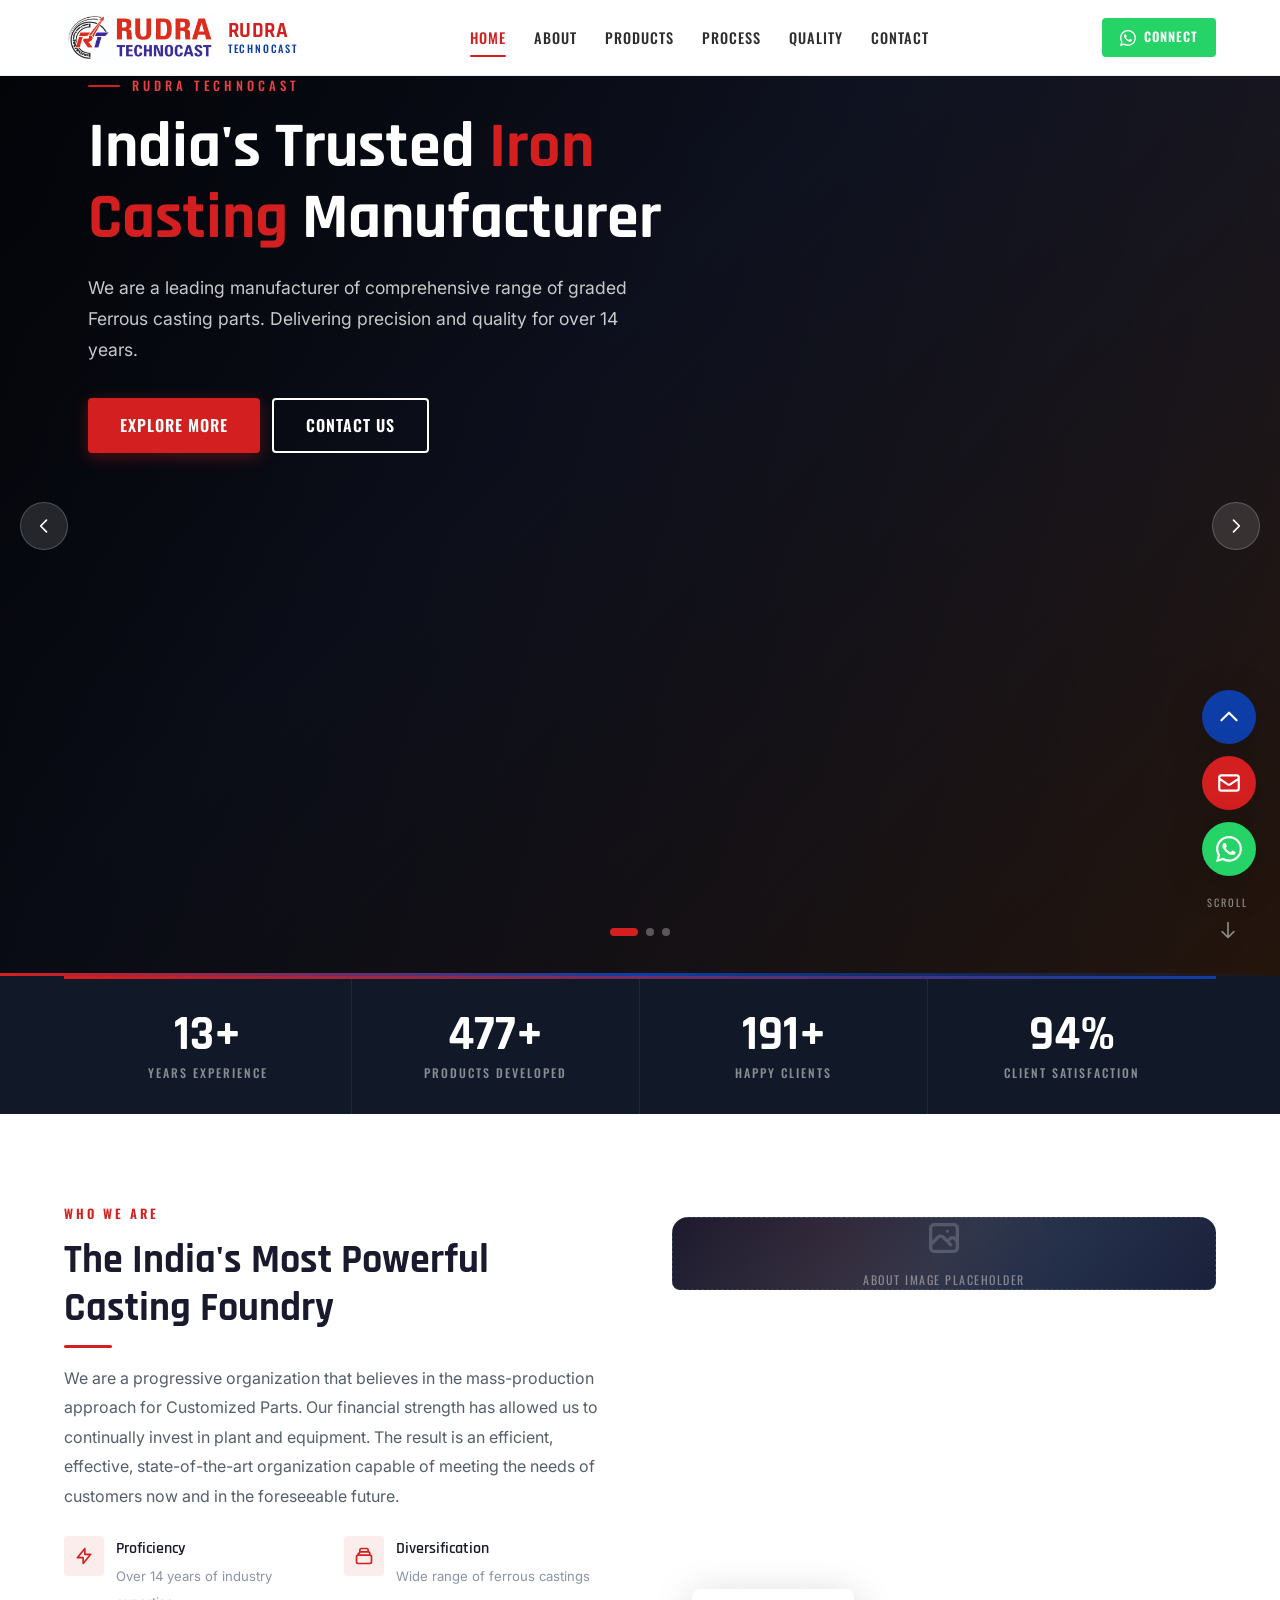
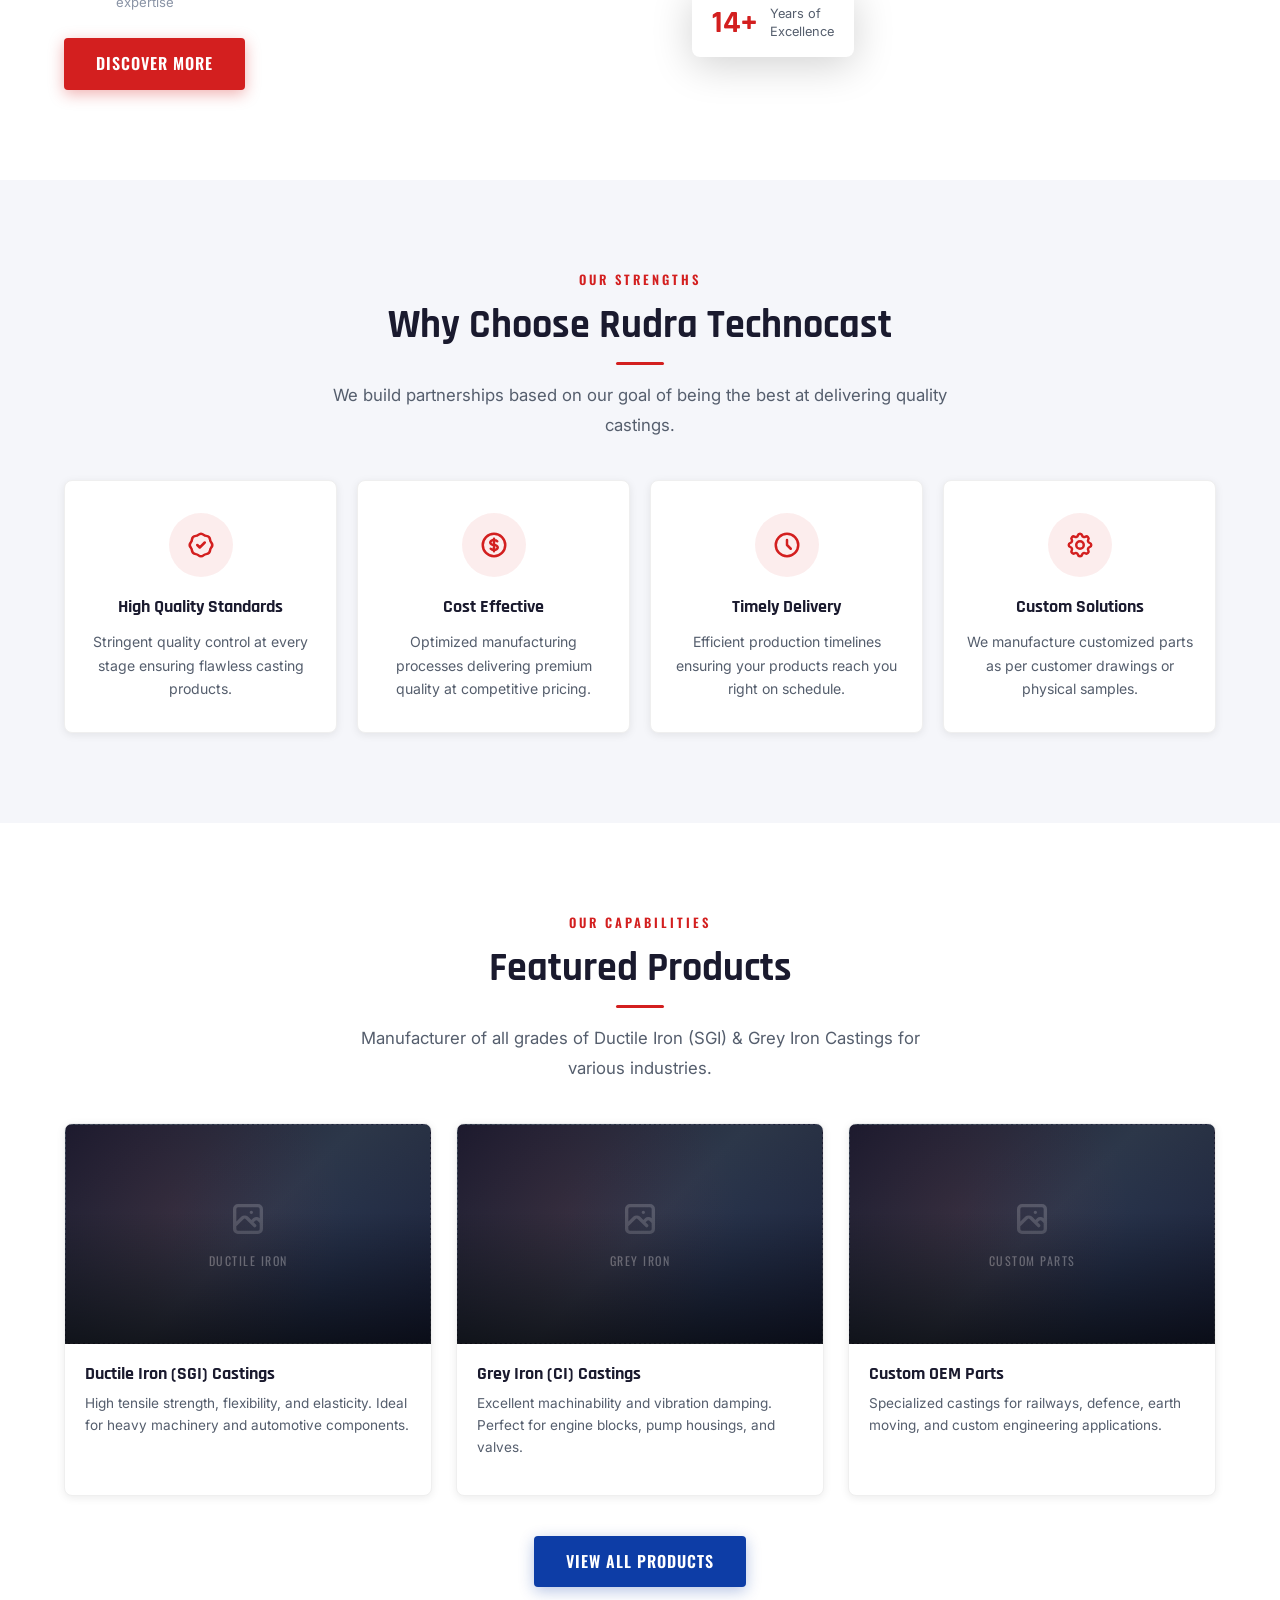
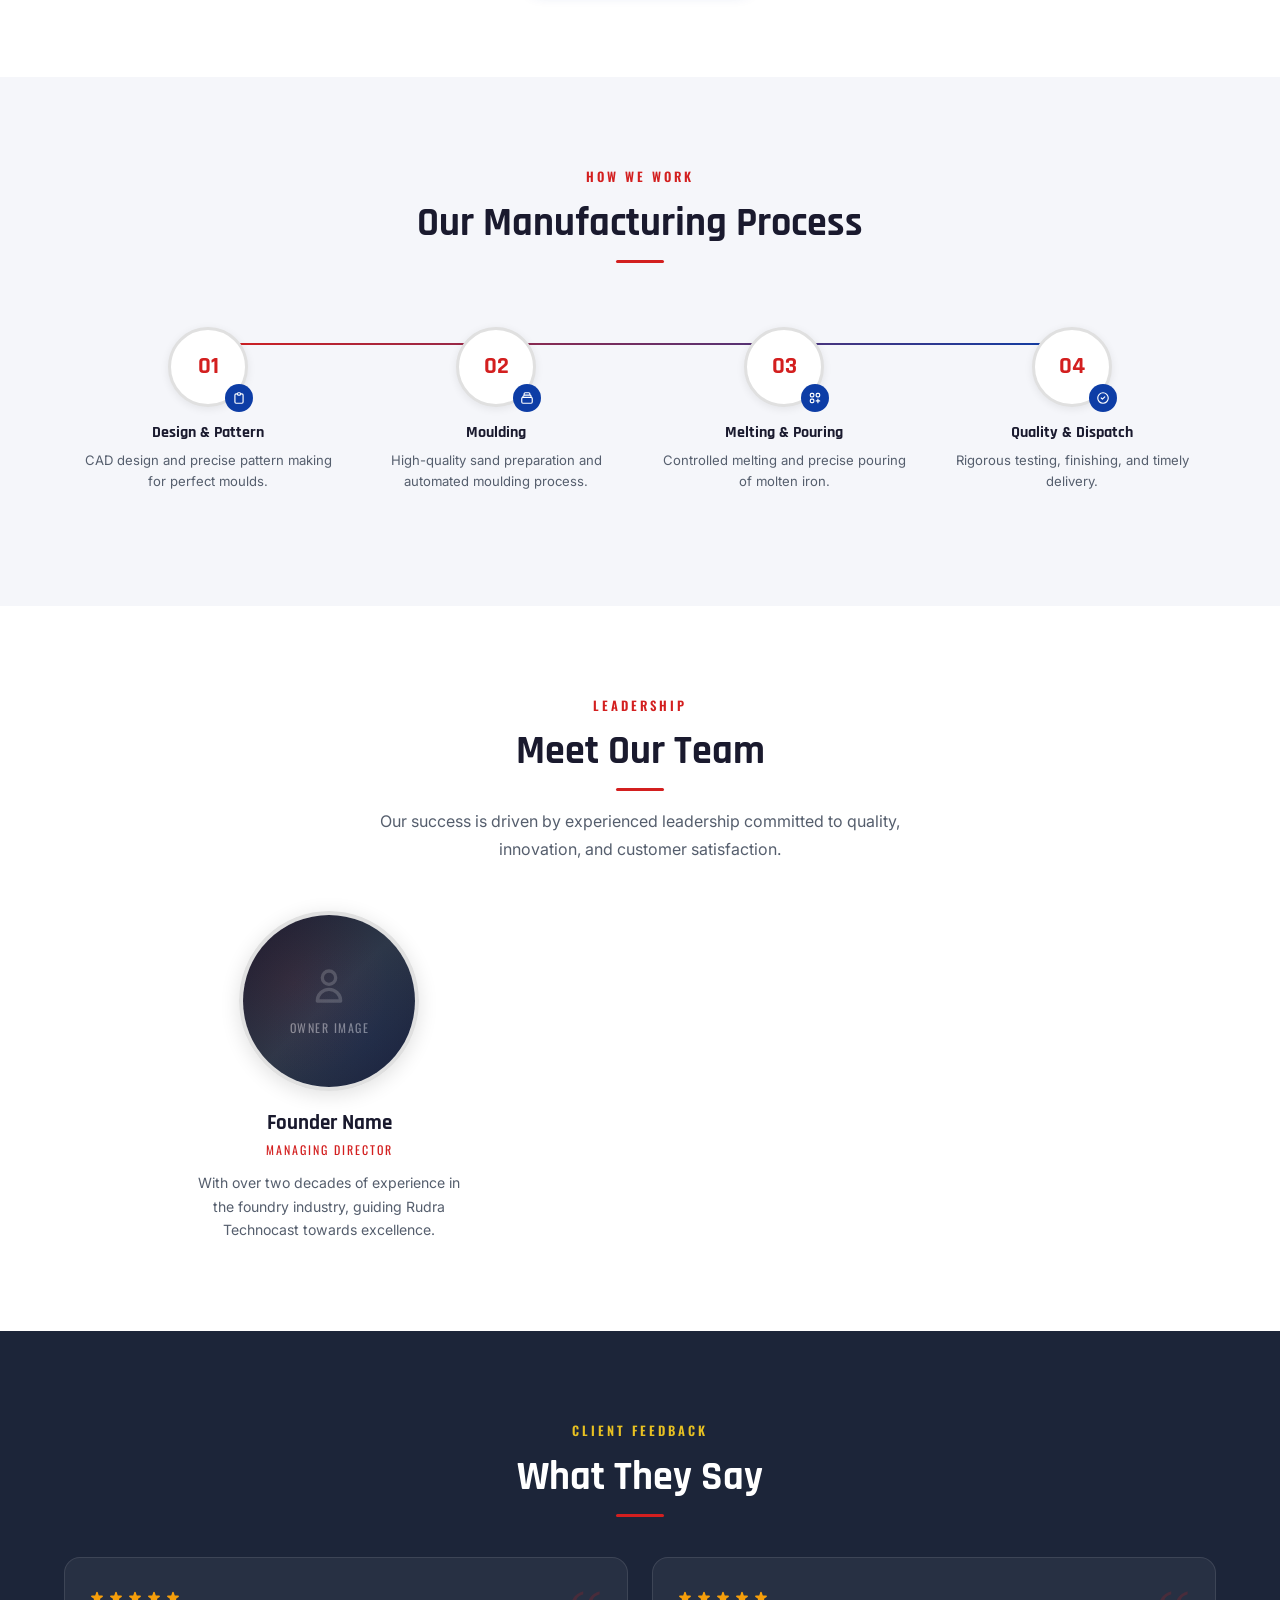
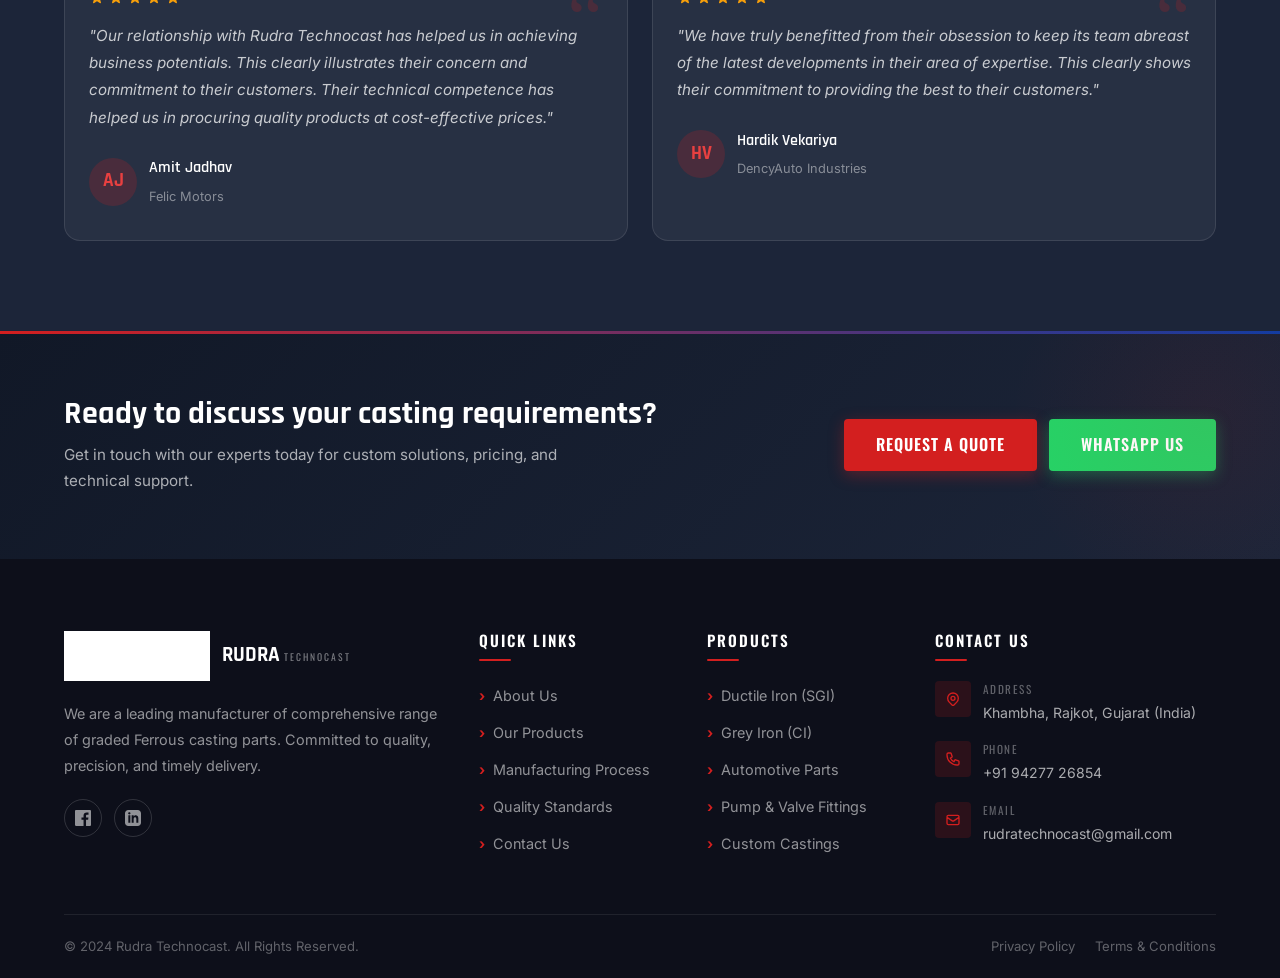
==== index.html @ 31738f76 "feat: initialize full website structure with new page layouts and stylesheet architecture" ====
<!DOCTYPE html>
<html lang="en">
<head>
  <meta charset="UTF-8">
  <meta name="viewport" content="width=device-width, initial-scale=1.0">
  <title>Rudra Technocast | Iron Casting Manufacturer</title>
  <meta name="description" content="India's Trusted Iron Casting Manufacturer. Specializing in Ductile Iron & Grey Iron castings for automotive, pumps, valves, and industrial applications.">
  <link rel="stylesheet" href="css/style.css">
  <link rel="stylesheet" href="css/header.css">
  <link rel="stylesheet" href="css/footer.css">
  <link rel="stylesheet" href="css/pages/home.css">
</head>
<body>

  <!-- Sidebar Overlay -->
  <div id="sidebar-overlay" class="sidebar-overlay"></div>

  <!-- Mobile Sidebar -->
  <aside id="mobile-sidebar" class="mobile-sidebar">
    <div class="sidebar-header">
      <a href="index.html" class="sidebar-logo">
        <img src="RT LOGO.jpg.jpeg" alt="Rudra Technocast Logo">
      </a>
      <button id="sidebar-close" class="sidebar-close" aria-label="Close menu">
        <svg xmlns="http://www.w3.org/2000/svg" fill="none" viewBox="0 0 24 24" stroke="currentColor" stroke-width="2">
          <path stroke-linecap="round" stroke-linejoin="round" d="M6 18L18 6M6 6l12 12" />
        </svg>
      </button>
    </div>
    <nav class="sidebar-nav">
      <a href="index.html" class="active">Home</a>
      <a href="about.html">About Us</a>
      <a href="products.html">Products</a>
      <a href="process.html">Process</a>
      <a href="quality.html">Quality</a>
      <a href="contact.html">Contact</a>
    </nav>
    <div class="sidebar-footer">
      <a href="https://wa.me/919427726854" class="btn btn-whatsapp" target="_blank" rel="noopener">
        <svg xmlns="http://www.w3.org/2000/svg" width="18" height="18" fill="currentColor" viewBox="0 0 16 16">
          <path d="M13.601 2.326A7.85 7.85 0 0 0 7.994 0C3.627 0 .068 3.558.064 7.926c0 1.399.366 2.76 1.057 3.965L0 16l4.204-1.102a7.9 7.9 0 0 0 3.79.965h.004c4.368 0 7.926-3.558 7.93-7.93A7.9 7.9 0 0 0 13.6 2.326zM7.994 14.521a6.6 6.6 0 0 1-3.356-.92l-.24-.144-2.494.654.666-2.433-.156-.251a6.56 6.56 0 0 1-1.007-3.505c0-3.626 2.957-6.584 6.591-6.584a6.56 6.56 0 0 1 4.66 1.931 6.56 6.56 0 0 1 1.928 4.66c-.004 3.639-2.961 6.592-6.592 6.592m3.615-4.934c-.197-.099-1.17-.578-1.353-.646-.182-.065-.315-.099-.445.099-.133.197-.513.646-.627.775-.114.133-.232.148-.43.05-.197-.1-.836-.308-1.592-.985-.59-.525-.985-1.175-1.103-1.372-.114-.198-.011-.304.088-.403.087-.088.197-.232.296-.346.1-.114.133-.198.198-.33.065-.134.034-.248-.015-.347-.05-.099-.445-1.076-.612-1.47-.16-.389-.323-.335-.445-.34-.114-.007-.247-.007-.38-.007a.73.73 0 0 0-.529.247c-.182.198-.691.677-.691 1.654s.71 1.916.81 2.049c.098.133 1.394 2.132 3.383 2.992.47.205.84.326 1.129.418.475.152.904.129 1.246.08.38-.058 1.171-.48 1.338-.943.164-.464.164-.86.114-.943-.049-.084-.182-.133-.38-.232z"/>
        </svg>
        WhatsApp Now
      </a>
    </div>
  </aside>

  <!-- Site Header -->
  <header id="site-header">
    <div class="container header-inner">
      <a href="index.html" class="site-logo">
        <img src="RT LOGO.jpg.jpeg" alt="Rudra Technocast">
        <div class="logo-text">
          <span class="name">RUDRA</span>
          <span class="tagline">TECHNOCAST</span>
        </div>
      </a>

      <nav class="desktop-nav">
        <a href="index.html" class="active">Home</a>
        <a href="about.html">About</a>
        <a href="products.html">Products</a>
        <a href="process.html">Process</a>
        <a href="quality.html">Quality</a>
        <a href="contact.html">Contact</a>
      </nav>

      <div class="header-cta">
        <a href="https://wa.me/919427726854" class="header-wa-btn" target="_blank" rel="noopener">
          <svg xmlns="http://www.w3.org/2000/svg" fill="currentColor" viewBox="0 0 16 16">
            <path d="M13.601 2.326A7.85 7.85 0 0 0 7.994 0C3.627 0 .068 3.558.064 7.926c0 1.399.366 2.76 1.057 3.965L0 16l4.204-1.102a7.9 7.9 0 0 0 3.79.965h.004c4.368 0 7.926-3.558 7.93-7.93A7.9 7.9 0 0 0 13.6 2.326zM7.994 14.521a6.6 6.6 0 0 1-3.356-.92l-.24-.144-2.494.654.666-2.433-.156-.251a6.56 6.56 0 0 1-1.007-3.505c0-3.626 2.957-6.584 6.591-6.584a6.56 6.56 0 0 1 4.66 1.931 6.56 6.56 0 0 1 1.928 4.66c-.004 3.639-2.961 6.592-6.592 6.592m3.615-4.934c-.197-.099-1.17-.578-1.353-.646-.182-.065-.315-.099-.445.099-.133.197-.513.646-.627.775-.114.133-.232.148-.43.05-.197-.1-.836-.308-1.592-.985-.59-.525-.985-1.175-1.103-1.372-.114-.198-.011-.304.088-.403.087-.088.197-.232.296-.346.1-.114.133-.198.198-.33.065-.134.034-.248-.015-.347-.05-.099-.445-1.076-.612-1.47-.16-.389-.323-.335-.445-.34-.114-.007-.247-.007-.38-.007a.73.73 0 0 0-.529.247c-.182.198-.691.677-.691 1.654s.71 1.916.81 2.049c.098.133 1.394 2.132 3.383 2.992.47.205.84.326 1.129.418.475.152.904.129 1.246.08.38-.058 1.171-.48 1.338-.943.164-.464.164-.86.114-.943-.049-.084-.182-.133-.38-.232z"/>
          </svg>
          Connect
        </a>
        <button id="hamburger-btn" class="hamburger" aria-label="Toggle menu" aria-expanded="false">
          <span></span>
          <span></span>
          <span></span>
        </button>
      </div>
    </div>
  </header>

  <!-- Hero Section -->
  <section class="hero">
    <div class="hero-slides">
      
      <!-- Slide 1 -->
      <div class="hero-slide">
        <div class="hero-slide-bg slide-1"></div>
        <div class="hero-slide-overlay"></div>
        <div class="container" style="height: 100%; position: relative;">
          <div class="hero-slide-content">
            <span class="hero-eyebrow">Rudra Technocast</span>
            <h1>India's Trusted <span>Iron Casting</span> Manufacturer</h1>
            <p>We are a leading manufacturer of comprehensive range of graded Ferrous casting parts. Delivering precision and quality for over 14 years.</p>
            <div class="hero-slide-btns">
              <a href="about.html" class="btn btn-primary">Explore More</a>
              <a href="contact.html" class="btn btn-outline">Contact Us</a>
            </div>
          </div>
        </div>
      </div>

      <!-- Slide 2 -->
      <div class="hero-slide">
        <div class="hero-slide-bg slide-2"></div>
        <div class="hero-slide-overlay"></div>
        <div class="container" style="height: 100%; position: relative;">
          <div class="hero-slide-content">
            <span class="hero-eyebrow">Ductile & Grey Iron</span>
            <h1>Premium <span>Industrial</span> Casting Parts</h1>
            <p>From Automobile & Transmission to Earth Moving, Valves, Pumps, Pipe Fittings, Railway and Defence components.</p>
            <div class="hero-slide-btns">
              <a href="products.html" class="btn btn-primary">View Products</a>
            </div>
          </div>
        </div>
      </div>

      <!-- Slide 3 -->
      <div class="hero-slide">
        <div class="hero-slide-bg slide-3"></div>
        <div class="hero-slide-overlay"></div>
        <div class="container" style="height: 100%; position: relative;">
          <div class="hero-slide-content">
            <span class="hero-eyebrow">State of the art</span>
            <h1>Uncompromised <span>Quality</span> & Precision</h1>
            <p>Equipped with advanced lab testing facilities to ensure every casting meets exact customer specifications and international standards.</p>
            <div class="hero-slide-btns">
              <a href="quality.html" class="btn btn-primary">Our Quality Standards</a>
            </div>
          </div>
        </div>
      </div>

    </div>

    <!-- Controls -->
    <div class="hero-controls">
      <div class="hero-dots">
        <button class="hero-dot" aria-label="Slide 1"></button>
        <button class="hero-dot" aria-label="Slide 2"></button>
        <button class="hero-dot" aria-label="Slide 3"></button>
      </div>
    </div>
    
    <button id="hero-prev" class="hero-arrow hero-prev" aria-label="Previous slide">
      <svg xmlns="http://www.w3.org/2000/svg" fill="none" viewBox="0 0 24 24" stroke="currentColor" stroke-width="2"><path stroke-linecap="round" stroke-linejoin="round" d="M15 19l-7-7 7-7"/></svg>
    </button>
    <button id="hero-next" class="hero-arrow hero-next" aria-label="Next slide">
      <svg xmlns="http://www.w3.org/2000/svg" fill="none" viewBox="0 0 24 24" stroke="currentColor" stroke-width="2"><path stroke-linecap="round" stroke-linejoin="round" d="M9 5l7 7-7 7"/></svg>
    </button>

    <div class="hero-scroll-hint">
      <span>Scroll</span>
      <svg xmlns="http://www.w3.org/2000/svg" fill="none" viewBox="0 0 24 24" stroke="currentColor" stroke-width="2"><path stroke-linecap="round" stroke-linejoin="round" d="M19 14l-7 7m0 0l-7-7m7 7V3"/></svg>
    </div>
  </section>

  <!-- Stats Bar -->
  <section class="stats-bar">
    <div class="container">
      <div class="stats-bar-inner">
        <div class="stat-item">
          <span class="stat-number" data-counter="14" data-suffix="+">0</span>
          <span class="stat-label">Years Experience</span>
        </div>
        <div class="stat-item">
          <span class="stat-number" data-counter="500" data-suffix="+">0</span>
          <span class="stat-label">Products Developed</span>
        </div>
        <div class="stat-item">
          <span class="stat-number" data-counter="200" data-suffix="+">0</span>
          <span class="stat-label">Happy Clients</span>
        </div>
        <div class="stat-item">
          <span class="stat-number" data-counter="98" data-suffix="%">0</span>
          <span class="stat-label">Client Satisfaction</span>
        </div>
      </div>
    </div>
  </section>

  <!-- About Snippet -->
  <section class="section home-about">
    <div class="container">
      <div class="home-about-grid">
        <div class="about-text-side fade-in-left">
          <span class="section-label">Who We Are</span>
          <h2 class="section-title">The India's Most Powerful Casting Foundry</h2>
          <p>We are a progressive organization that believes in the mass-production approach for Customized Parts. Our financial strength has allowed us to continually invest in plant and equipment. The result is an efficient, effective, state-of-the-art organization capable of meeting the needs of customers now and in the foreseeable future.</p>
          
          <div class="about-highlights">
            <div class="about-highlight-item">
              <div class="highlight-icon">
                <svg xmlns="http://www.w3.org/2000/svg" fill="none" viewBox="0 0 24 24" stroke="currentColor" stroke-width="2"><path stroke-linecap="round" stroke-linejoin="round" d="M13 10V3L4 14h7v7l9-11h-7z"/></svg>
              </div>
              <div class="highlight-text">
                <strong>Proficiency</strong>
                <span>Over 14 years of industry expertise</span>
              </div>
            </div>
            <div class="about-highlight-item">
              <div class="highlight-icon">
                <svg xmlns="http://www.w3.org/2000/svg" fill="none" viewBox="0 0 24 24" stroke="currentColor" stroke-width="2"><path stroke-linecap="round" stroke-linejoin="round" d="M19 11H5m14 0a2 2 0 012 2v6a2 2 0 01-2 2H5a2 2 0 01-2-2v-6a2 2 0 012-2m14 0V9a2 2 0 00-2-2M5 11V9a2 2 0 002-2m0 0V5a2 2 0 012-2h6a2 2 0 012 2v2M7 7h10"/></svg>
              </div>
              <div class="highlight-text">
                <strong>Diversification</strong>
                <span>Wide range of ferrous castings</span>
              </div>
            </div>
          </div>
          
          <a href="about.html" class="btn btn-primary">Discover More</a>
        </div>
        
        <div class="about-image-side fade-in-right">
          <div class="about-img-wrap">
            <div class="img-placeholder">
              <svg xmlns="http://www.w3.org/2000/svg" fill="none" viewBox="0 0 24 24" stroke="currentColor" stroke-width="2"><path stroke-linecap="round" stroke-linejoin="round" d="M4 16l4.586-4.586a2 2 0 012.828 0L16 16m-2-2l1.586-1.586a2 2 0 012.828 0L20 14m-6-6h.01M6 20h12a2 2 0 002-2V6a2 2 0 00-2-2H6a2 2 0 00-2 2v12a2 2 0 002 2z"/></svg>
              About Image Placeholder
            </div>
          </div>
          <div class="about-img-badge">
            <span class="badge-number">14+</span>
            <span class="badge-text">Years of<br>Excellence</span>
          </div>
        </div>
      </div>
    </div>
  </section>

  <!-- Why Choose Us -->
  <section class="section why-us">
    <div class="container">
      <div class="text-center fade-in">
        <span class="section-label">Our Strengths</span>
        <h2 class="section-title center">Why Choose Rudra Technocast</h2>
        <p class="section-subtitle center">We build partnerships based on our goal of being the best at delivering quality castings.</p>
      </div>
      
      <div class="why-us-grid">
        <div class="why-card fade-in" style="transition-delay: 0.1s">
          <div class="why-icon">
            <svg xmlns="http://www.w3.org/2000/svg" fill="none" viewBox="0 0 24 24" stroke="currentColor" stroke-width="2"><path stroke-linecap="round" stroke-linejoin="round" d="M9 12l2 2 4-4M7.835 4.697a3.42 3.42 0 001.946-.806 3.42 3.42 0 014.438 0 3.42 3.42 0 001.946.806 3.42 3.42 0 013.138 3.138 3.42 3.42 0 00.806 1.946 3.42 3.42 0 010 4.438 3.42 3.42 0 00-.806 1.946 3.42 3.42 0 01-3.138 3.138 3.42 3.42 0 00-1.946.806 3.42 3.42 0 01-4.438 0 3.42 3.42 0 00-1.946-.806 3.42 3.42 0 01-3.138-3.138 3.42 3.42 0 00-.806-1.946 3.42 3.42 0 010-4.438 3.42 3.42 0 00.806-1.946 3.42 3.42 0 013.138-3.138z"/></svg>
          </div>
          <h4>High Quality Standards</h4>
          <p>Stringent quality control at every stage ensuring flawless casting products.</p>
        </div>
        
        <div class="why-card fade-in" style="transition-delay: 0.2s">
          <div class="why-icon">
            <svg xmlns="http://www.w3.org/2000/svg" fill="none" viewBox="0 0 24 24" stroke="currentColor" stroke-width="2"><path stroke-linecap="round" stroke-linejoin="round" d="M12 8c-1.657 0-3 .895-3 2s1.343 2 3 2 3 .895 3 2-1.343 2-3 2m0-8c1.11 0 2.08.402 2.599 1M12 8V7m0 1v8m0 0v1m0-1c-1.11 0-2.08-.402-2.599-1M21 12a9 9 0 11-18 0 9 9 0 0118 0z"/></svg>
          </div>
          <h4>Cost Effective</h4>
          <p>Optimized manufacturing processes delivering premium quality at competitive pricing.</p>
        </div>
        
        <div class="why-card fade-in" style="transition-delay: 0.3s">
          <div class="why-icon">
            <svg xmlns="http://www.w3.org/2000/svg" fill="none" viewBox="0 0 24 24" stroke="currentColor" stroke-width="2"><path stroke-linecap="round" stroke-linejoin="round" d="M12 8v4l3 3m6-3a9 9 0 11-18 0 9 9 0 0118 0z"/></svg>
          </div>
          <h4>Timely Delivery</h4>
          <p>Efficient production timelines ensuring your products reach you right on schedule.</p>
        </div>
        
        <div class="why-card fade-in" style="transition-delay: 0.4s">
          <div class="why-icon">
            <svg xmlns="http://www.w3.org/2000/svg" fill="none" viewBox="0 0 24 24" stroke="currentColor" stroke-width="2"><path stroke-linecap="round" stroke-linejoin="round" d="M10.325 4.317c.426-1.756 2.924-1.756 3.35 0a1.724 1.724 0 002.573 1.066c1.543-.94 3.31.826 2.37 2.37a1.724 1.724 0 001.065 2.572c1.756.426 1.756 2.924 0 3.35a1.724 1.724 0 00-1.066 2.573c.94 1.543-.826 3.31-2.37 2.37a1.724 1.724 0 00-2.572 1.065c-.426 1.756-2.924 1.756-3.35 0a1.724 1.724 0 00-2.573-1.066c-1.543.94-3.31-.826-2.37-2.37a1.724 1.724 0 00-1.065-2.572c-1.756-.426-1.756-2.924 0-3.35a1.724 1.724 0 001.066-2.573c-.94-1.543.826-3.31 2.37-2.37.996.608 2.296.07 2.572-1.065z"/><path stroke-linecap="round" stroke-linejoin="round" d="M15 12a3 3 0 11-6 0 3 3 0 016 0z"/></svg>
          </div>
          <h4>Custom Solutions</h4>
          <p>We manufacture customized parts as per customer drawings or physical samples.</p>
        </div>
      </div>
    </div>
  </section>

  <!-- Products Preview -->
  <section class="section products-preview">
    <div class="container">
      <div class="text-center fade-in">
        <span class="section-label">Our Capabilities</span>
        <h2 class="section-title center">Featured Products</h2>
        <p class="section-subtitle center">Manufacturer of all grades of Ductile Iron (SGI) & Grey Iron Castings for various industries.</p>
      </div>
      
      <div class="products-preview-grid">
        <div class="product-card fade-in" style="transition-delay: 0.1s">
          <div class="product-card-img">
            <div class="img-placeholder">
              <svg xmlns="http://www.w3.org/2000/svg" fill="none" viewBox="0 0 24 24" stroke="currentColor" stroke-width="2"><path stroke-linecap="round" stroke-linejoin="round" d="M4 16l4.586-4.586a2 2 0 012.828 0L16 16m-2-2l1.586-1.586a2 2 0 012.828 0L20 14m-6-6h.01M6 20h12a2 2 0 002-2V6a2 2 0 00-2-2H6a2 2 0 00-2 2v12a2 2 0 002 2z"/></svg>
              Ductile Iron
            </div>
            <div class="product-overlay"></div>
          </div>
          <div class="product-card-body">
            <h4>Ductile Iron (SGI) Castings</h4>
            <p>High tensile strength, flexibility, and elasticity. Ideal for heavy machinery and automotive components.</p>
          </div>
        </div>
        
        <div class="product-card fade-in" style="transition-delay: 0.2s">
          <div class="product-card-img">
            <div class="img-placeholder">
              <svg xmlns="http://www.w3.org/2000/svg" fill="none" viewBox="0 0 24 24" stroke="currentColor" stroke-width="2"><path stroke-linecap="round" stroke-linejoin="round" d="M4 16l4.586-4.586a2 2 0 012.828 0L16 16m-2-2l1.586-1.586a2 2 0 012.828 0L20 14m-6-6h.01M6 20h12a2 2 0 002-2V6a2 2 0 00-2-2H6a2 2 0 00-2 2v12a2 2 0 002 2z"/></svg>
              Grey Iron
            </div>
            <div class="product-overlay"></div>
          </div>
          <div class="product-card-body">
            <h4>Grey Iron (CI) Castings</h4>
            <p>Excellent machinability and vibration damping. Perfect for engine blocks, pump housings, and valves.</p>
          </div>
        </div>
        
        <div class="product-card fade-in" style="transition-delay: 0.3s">
          <div class="product-card-img">
            <div class="img-placeholder">
              <svg xmlns="http://www.w3.org/2000/svg" fill="none" viewBox="0 0 24 24" stroke="currentColor" stroke-width="2"><path stroke-linecap="round" stroke-linejoin="round" d="M4 16l4.586-4.586a2 2 0 012.828 0L16 16m-2-2l1.586-1.586a2 2 0 012.828 0L20 14m-6-6h.01M6 20h12a2 2 0 002-2V6a2 2 0 00-2-2H6a2 2 0 00-2 2v12a2 2 0 002 2z"/></svg>
              Custom Parts
            </div>
            <div class="product-overlay"></div>
          </div>
          <div class="product-card-body">
            <h4>Custom OEM Parts</h4>
            <p>Specialized castings for railways, defence, earth moving, and custom engineering applications.</p>
          </div>
        </div>
      </div>
      
      <div class="products-preview-cta fade-in">
        <a href="products.html" class="btn btn-secondary">View All Products</a>
      </div>
    </div>
  </section>

  <!-- Process Summary -->
  <section class="section process-summary">
    <div class="container">
      <div class="text-center fade-in">
        <span class="section-label">How We Work</span>
        <h2 class="section-title center">Our Manufacturing Process</h2>
      </div>
      
      <div class="process-steps">
        <div class="process-step fade-in" style="transition-delay: 0.1s">
          <div class="step-number-wrap">
            <span class="step-number">01</span>
            <div class="step-icon"><svg xmlns="http://www.w3.org/2000/svg" fill="none" viewBox="0 0 24 24" stroke="currentColor" stroke-width="2"><path stroke-linecap="round" stroke-linejoin="round" d="M9 5H7a2 2 0 00-2 2v12a2 2 0 002 2h10a2 2 0 002-2V7a2 2 0 00-2-2h-2M9 5a2 2 0 002 2h2a2 2 0 002-2M9 5a2 2 0 012-2h2a2 2 0 012 2"/></svg></div>
          </div>
          <h4>Design & Pattern</h4>
          <p>CAD design and precise pattern making for perfect moulds.</p>
        </div>
        
        <div class="process-step fade-in" style="transition-delay: 0.2s">
          <div class="step-number-wrap">
            <span class="step-number">02</span>
            <div class="step-icon"><svg xmlns="http://www.w3.org/2000/svg" fill="none" viewBox="0 0 24 24" stroke="currentColor" stroke-width="2"><path stroke-linecap="round" stroke-linejoin="round" d="M19 11H5m14 0a2 2 0 012 2v6a2 2 0 01-2 2H5a2 2 0 01-2-2v-6a2 2 0 012-2m14 0V9a2 2 0 00-2-2M5 11V9a2 2 0 002-2m0 0V5a2 2 0 012-2h6a2 2 0 012 2v2M7 7h10"/></svg></div>
          </div>
          <h4>Moulding</h4>
          <p>High-quality sand preparation and automated moulding process.</p>
        </div>
        
        <div class="process-step fade-in" style="transition-delay: 0.3s">
          <div class="step-number-wrap">
            <span class="step-number">03</span>
            <div class="step-icon"><svg xmlns="http://www.w3.org/2000/svg" fill="none" viewBox="0 0 24 24" stroke="currentColor" stroke-width="2"><path stroke-linecap="round" stroke-linejoin="round" d="M17 14v6m-3-3h6M6 10h2a2 2 0 002-2V6a2 2 0 00-2-2H6a2 2 0 00-2 2v2a2 2 0 002 2zm10 0h2a2 2 0 002-2V6a2 2 0 00-2-2h-2a2 2 0 00-2 2v2a2 2 0 002 2zM6 20h2a2 2 0 002-2v-2a2 2 0 00-2-2H6a2 2 0 00-2 2v2a2 2 0 002 2z"/></svg></div>
          </div>
          <h4>Melting & Pouring</h4>
          <p>Controlled melting and precise pouring of molten iron.</p>
        </div>
        
        <div class="process-step fade-in" style="transition-delay: 0.4s">
          <div class="step-number-wrap">
            <span class="step-number">04</span>
            <div class="step-icon"><svg xmlns="http://www.w3.org/2000/svg" fill="none" viewBox="0 0 24 24" stroke="currentColor" stroke-width="2"><path stroke-linecap="round" stroke-linejoin="round" d="M9 12l2 2 4-4m6 2a9 9 0 11-18 0 9 9 0 0118 0z"/></svg></div>
          </div>
          <h4>Quality & Dispatch</h4>
          <p>Rigorous testing, finishing, and timely delivery.</p>
        </div>
      </div>
    </div>
  </section>

  <!-- Team/Owner Section -->
  <section class="section team-section">
    <div class="container">
      <div class="team-intro fade-in">
        <span class="section-label">Leadership</span>
        <h2 class="section-title center">Meet Our Team</h2>
        <p>Our success is driven by experienced leadership committed to quality, innovation, and customer satisfaction.</p>
      </div>
      
      <div class="team-grid">
        <div class="team-card fade-in" style="transition-delay: 0.1s">
          <div class="team-photo-wrap">
            <!-- Add owner image here later -->
            <div class="img-placeholder">
              <svg xmlns="http://www.w3.org/2000/svg" fill="none" viewBox="0 0 24 24" stroke="currentColor" stroke-width="2"><path stroke-linecap="round" stroke-linejoin="round" d="M16 7a4 4 0 11-8 0 4 4 0 018 0zM12 14a7 7 0 00-7 7h14a7 7 0 00-7-7z"/></svg>
              Owner Image
            </div>
          </div>
          <h4 class="team-name">Founder Name</h4>
          <span class="team-role">Managing Director</span>
          <p>With over two decades of experience in the foundry industry, guiding Rudra Technocast towards excellence.</p>
        </div>
        <!-- Add more team members as needed -->
      </div>
    </div>
  </section>

  <!-- Testimonials -->
  <section class="section testimonials">
    <div class="container">
      <div class="text-center fade-in">
        <span class="section-label">Client Feedback</span>
        <h2 class="section-title center">What They Say</h2>
      </div>
      
      <div class="testimonial-grid">
        <div class="testimonial-card fade-in" style="transition-delay: 0.1s">
          <div class="star-rating">
            <svg xmlns="http://www.w3.org/2000/svg" viewBox="0 0 20 20"><path d="M9.049 2.927c.3-.921 1.603-.921 1.902 0l1.07 3.292a1 1 0 00.95.69h3.462c.969 0 1.371 1.24.588 1.81l-2.8 2.034a1 1 0 00-.364 1.118l1.07 3.292c.3.921-.755 1.688-1.54 1.118l-2.8-2.034a1 1 0 00-1.175 0l-2.8 2.034c-.784.57-1.838-.197-1.539-1.118l1.07-3.292a1 1 0 00-.364-1.118L2.98 8.72c-.783-.57-.38-1.81.588-1.81h3.461a1 1 0 00.951-.69l1.07-3.292z"/></svg>
            <svg xmlns="http://www.w3.org/2000/svg" viewBox="0 0 20 20"><path d="M9.049 2.927c.3-.921 1.603-.921 1.902 0l1.07 3.292a1 1 0 00.95.69h3.462c.969 0 1.371 1.24.588 1.81l-2.8 2.034a1 1 0 00-.364 1.118l1.07 3.292c.3.921-.755 1.688-1.54 1.118l-2.8-2.034a1 1 0 00-1.175 0l-2.8 2.034c-.784.57-1.838-.197-1.539-1.118l1.07-3.292a1 1 0 00-.364-1.118L2.98 8.72c-.783-.57-.38-1.81.588-1.81h3.461a1 1 0 00.951-.69l1.07-3.292z"/></svg>
            <svg xmlns="http://www.w3.org/2000/svg" viewBox="0 0 20 20"><path d="M9.049 2.927c.3-.921 1.603-.921 1.902 0l1.07 3.292a1 1 0 00.95.69h3.462c.969 0 1.371 1.24.588 1.81l-2.8 2.034a1 1 0 00-.364 1.118l1.07 3.292c.3.921-.755 1.688-1.54 1.118l-2.8-2.034a1 1 0 00-1.175 0l-2.8 2.034c-.784.57-1.838-.197-1.539-1.118l1.07-3.292a1 1 0 00-.364-1.118L2.98 8.72c-.783-.57-.38-1.81.588-1.81h3.461a1 1 0 00.951-.69l1.07-3.292z"/></svg>
            <svg xmlns="http://www.w3.org/2000/svg" viewBox="0 0 20 20"><path d="M9.049 2.927c.3-.921 1.603-.921 1.902 0l1.07 3.292a1 1 0 00.95.69h3.462c.969 0 1.371 1.24.588 1.81l-2.8 2.034a1 1 0 00-.364 1.118l1.07 3.292c.3.921-.755 1.688-1.54 1.118l-2.8-2.034a1 1 0 00-1.175 0l-2.8 2.034c-.784.57-1.838-.197-1.539-1.118l1.07-3.292a1 1 0 00-.364-1.118L2.98 8.72c-.783-.57-.38-1.81.588-1.81h3.461a1 1 0 00.951-.69l1.07-3.292z"/></svg>
            <svg xmlns="http://www.w3.org/2000/svg" viewBox="0 0 20 20"><path d="M9.049 2.927c.3-.921 1.603-.921 1.902 0l1.07 3.292a1 1 0 00.95.69h3.462c.969 0 1.371 1.24.588 1.81l-2.8 2.034a1 1 0 00-.364 1.118l1.07 3.292c.3.921-.755 1.688-1.54 1.118l-2.8-2.034a1 1 0 00-1.175 0l-2.8 2.034c-.784.57-1.838-.197-1.539-1.118l1.07-3.292a1 1 0 00-.364-1.118L2.98 8.72c-.783-.57-.38-1.81.588-1.81h3.461a1 1 0 00.951-.69l1.07-3.292z"/></svg>
          </div>
          <p class="testimonial-text">"Our relationship with Rudra Technocast has helped us in achieving business potentials. This clearly illustrates their concern and commitment to their customers. Their technical competence has helped us in procuring quality products at cost-effective prices."</p>
          <div class="testimonial-author">
            <div class="author-avatar">AJ</div>
            <div>
              <span class="author-name">Amit Jadhav</span>
              <span class="author-company">Felic Motors</span>
            </div>
          </div>
        </div>
        
        <div class="testimonial-card fade-in" style="transition-delay: 0.2s">
          <div class="star-rating">
            <svg xmlns="http://www.w3.org/2000/svg" viewBox="0 0 20 20"><path d="M9.049 2.927c.3-.921 1.603-.921 1.902 0l1.07 3.292a1 1 0 00.95.69h3.462c.969 0 1.371 1.24.588 1.81l-2.8 2.034a1 1 0 00-.364 1.118l1.07 3.292c.3.921-.755 1.688-1.54 1.118l-2.8-2.034a1 1 0 00-1.175 0l-2.8 2.034c-.784.57-1.838-.197-1.539-1.118l1.07-3.292a1 1 0 00-.364-1.118L2.98 8.72c-.783-.57-.38-1.81.588-1.81h3.461a1 1 0 00.951-.69l1.07-3.292z"/></svg>
            <svg xmlns="http://www.w3.org/2000/svg" viewBox="0 0 20 20"><path d="M9.049 2.927c.3-.921 1.603-.921 1.902 0l1.07 3.292a1 1 0 00.95.69h3.462c.969 0 1.371 1.24.588 1.81l-2.8 2.034a1 1 0 00-.364 1.118l1.07 3.292c.3.921-.755 1.688-1.54 1.118l-2.8-2.034a1 1 0 00-1.175 0l-2.8 2.034c-.784.57-1.838-.197-1.539-1.118l1.07-3.292a1 1 0 00-.364-1.118L2.98 8.72c-.783-.57-.38-1.81.588-1.81h3.461a1 1 0 00.951-.69l1.07-3.292z"/></svg>
            <svg xmlns="http://www.w3.org/2000/svg" viewBox="0 0 20 20"><path d="M9.049 2.927c.3-.921 1.603-.921 1.902 0l1.07 3.292a1 1 0 00.95.69h3.462c.969 0 1.371 1.24.588 1.81l-2.8 2.034a1 1 0 00-.364 1.118l1.07 3.292c.3.921-.755 1.688-1.54 1.118l-2.8-2.034a1 1 0 00-1.175 0l-2.8 2.034c-.784.57-1.838-.197-1.539-1.118l1.07-3.292a1 1 0 00-.364-1.118L2.98 8.72c-.783-.57-.38-1.81.588-1.81h3.461a1 1 0 00.951-.69l1.07-3.292z"/></svg>
            <svg xmlns="http://www.w3.org/2000/svg" viewBox="0 0 20 20"><path d="M9.049 2.927c.3-.921 1.603-.921 1.902 0l1.07 3.292a1 1 0 00.95.69h3.462c.969 0 1.371 1.24.588 1.81l-2.8 2.034a1 1 0 00-.364 1.118l1.07 3.292c.3.921-.755 1.688-1.54 1.118l-2.8-2.034a1 1 0 00-1.175 0l-2.8 2.034c-.784.57-1.838-.197-1.539-1.118l1.07-3.292a1 1 0 00-.364-1.118L2.98 8.72c-.783-.57-.38-1.81.588-1.81h3.461a1 1 0 00.951-.69l1.07-3.292z"/></svg>
            <svg xmlns="http://www.w3.org/2000/svg" viewBox="0 0 20 20"><path d="M9.049 2.927c.3-.921 1.603-.921 1.902 0l1.07 3.292a1 1 0 00.95.69h3.462c.969 0 1.371 1.24.588 1.81l-2.8 2.034a1 1 0 00-.364 1.118l1.07 3.292c.3.921-.755 1.688-1.54 1.118l-2.8-2.034a1 1 0 00-1.175 0l-2.8 2.034c-.784.57-1.838-.197-1.539-1.118l1.07-3.292a1 1 0 00-.364-1.118L2.98 8.72c-.783-.57-.38-1.81.588-1.81h3.461a1 1 0 00.951-.69l1.07-3.292z"/></svg>
          </div>
          <p class="testimonial-text">"We have truly benefitted from their obsession to keep its team abreast of the latest developments in their area of expertise. This clearly shows their commitment to providing the best to their customers."</p>
          <div class="testimonial-author">
            <div class="author-avatar">HV</div>
            <div>
              <span class="author-name">Hardik Vekariya</span>
              <span class="author-company">DencyAuto Industries</span>
            </div>
          </div>
        </div>
      </div>
    </div>
  </section>

  <!-- Pre-Footer CTA -->
  <section class="cta-strip">
    <div class="container cta-strip-inner fade-in">
      <div class="cta-strip-text">
        <h2>Ready to discuss your casting requirements?</h2>
        <p>Get in touch with our experts today for custom solutions, pricing, and technical support.</p>
      </div>
      <div class="cta-strip-btns">
        <a href="contact.html" class="btn btn-primary">Request a Quote</a>
        <a href="https://wa.me/919427726854" class="btn btn-whatsapp" target="_blank" rel="noopener">WhatsApp Us</a>
      </div>
    </div>
  </section>

  <!-- Site Footer -->
  <footer id="site-footer">
    <div class="container">
      <div class="footer-grid fade-in">
        <div class="footer-col footer-brand">
          <a href="index.html" class="footer-logo">
            <img src="RT LOGO.jpg.jpeg" alt="Rudra Technocast">
            <div class="footer-logo-text">
              <span class="name">RUDRA</span>
              <span class="tagline">TECHNOCAST</span>
            </div>
          </a>
          <p>We are a leading manufacturer of comprehensive range of graded Ferrous casting parts. Committed to quality, precision, and timely delivery.</p>
          <div class="footer-social">
            <a href="#" class="footer-social-btn" aria-label="Facebook">
              <svg xmlns="http://www.w3.org/2000/svg" fill="currentColor" viewBox="0 0 24 24"><path d="M22.675 0h-21.35c-.732 0-1.325.593-1.325 1.325v21.351c0 .731.593 1.324 1.325 1.324h11.495v-9.294h-3.128v-3.622h3.128v-2.671c0-3.1 1.893-4.788 4.659-4.788 1.325 0 2.463.099 2.795.143v3.24l-1.918.001c-1.504 0-1.795.715-1.795 1.763v2.313h3.587l-.467 3.622h-3.12v9.293h6.116c.73 0 1.323-.593 1.323-1.325v-21.35c0-.732-.593-1.325-1.325-1.325z"/></svg>
            </a>
            <a href="#" class="footer-social-btn" aria-label="LinkedIn">
              <svg xmlns="http://www.w3.org/2000/svg" fill="currentColor" viewBox="0 0 24 24"><path d="M19 0h-14c-2.761 0-5 2.239-5 5v14c0 2.761 2.239 5 5 5h14c2.762 0 5-2.239 5-5v-14c0-2.761-2.238-5-5-5zm-11 19h-3v-11h3v11zm-1.5-12.268c-.966 0-1.75-.79-1.75-1.764s.784-1.764 1.75-1.764 1.75.79 1.75 1.764-.783 1.764-1.75 1.764zm13.5 12.268h-3v-5.604c0-3.368-4-3.113-4 0v5.604h-3v-11h3v1.765c1.396-2.586 7-2.777 7 2.476v6.759z"/></svg>
            </a>
          </div>
        </div>

        <div class="footer-col">
          <h4>Quick Links</h4>
          <div class="footer-links">
            <a href="about.html">About Us</a>
            <a href="products.html">Our Products</a>
            <a href="process.html">Manufacturing Process</a>
            <a href="quality.html">Quality Standards</a>
            <a href="contact.html">Contact Us</a>
          </div>
        </div>

        <div class="footer-col">
          <h4>Products</h4>
          <div class="footer-links">
            <a href="products.html">Ductile Iron (SGI)</a>
            <a href="products.html">Grey Iron (CI)</a>
            <a href="products.html">Automotive Parts</a>
            <a href="products.html">Pump & Valve Fittings</a>
            <a href="products.html">Custom Castings</a>
          </div>
        </div>

        <div class="footer-col">
          <h4>Contact Us</h4>
          <div class="footer-contact">
            <div class="footer-contact-item">
              <div class="icon"><svg xmlns="http://www.w3.org/2000/svg" fill="none" viewBox="0 0 24 24" stroke="currentColor" stroke-width="2"><path stroke-linecap="round" stroke-linejoin="round" d="M17.657 16.657L13.414 20.9a1.998 1.998 0 01-2.827 0l-4.244-4.243a8 8 0 1111.314 0z"/><path stroke-linecap="round" stroke-linejoin="round" d="M15 11a3 3 0 11-6 0 3 3 0 016 0z"/></svg></div>
              <div class="info">
                <span class="label">Address</span>
                <span>Khambha, Rajkot, Gujarat (India)</span>
              </div>
            </div>
            <div class="footer-contact-item">
              <div class="icon"><svg xmlns="http://www.w3.org/2000/svg" fill="none" viewBox="0 0 24 24" stroke="currentColor" stroke-width="2"><path stroke-linecap="round" stroke-linejoin="round" d="M3 5a2 2 0 012-2h3.28a1 1 0 01.948.684l1.498 4.493a1 1 0 01-.502 1.21l-2.257 1.13a11.042 11.042 0 005.516 5.516l1.13-2.257a1 1 0 011.21-.502l4.493 1.498a1 1 0 01.684.949V19a2 2 0 01-2 2h-1C9.716 21 3 14.284 3 6V5z"/></svg></div>
              <div class="info">
                <span class="label">Phone</span>
                <a href="tel:+919427726854">+91 94277 26854</a>
              </div>
            </div>
            <div class="footer-contact-item">
              <div class="icon"><svg xmlns="http://www.w3.org/2000/svg" fill="none" viewBox="0 0 24 24" stroke="currentColor" stroke-width="2"><path stroke-linecap="round" stroke-linejoin="round" d="M3 8l7.89 5.26a2 2 0 002.22 0L21 8M5 19h14a2 2 0 002-2V7a2 2 0 00-2-2H5a2 2 0 00-2 2v10a2 2 0 002 2z"/></svg></div>
              <div class="info">
                <span class="label">Email</span>
                <a href="mailto:rudratechnocast@gmail.com">rudratechnocast@gmail.com</a>
              </div>
            </div>
          </div>
        </div>
      </div>

      <div class="footer-bottom">
        <p>&copy; 2024 Rudra Technocast. All Rights Reserved.</p>
        <div class="footer-bottom-links">
          <a href="#">Privacy Policy</a>
          <a href="#">Terms & Conditions</a>
        </div>
      </div>
    </div>
  </footer>

  <!-- Floating CTAs -->
  <div class="floating-ctas">
    <button id="float-top" class="float-btn float-top" aria-label="Back to top" data-tip="Back to top">
      <svg xmlns="http://www.w3.org/2000/svg" fill="none" viewBox="0 0 24 24" stroke="currentColor" stroke-width="2"><path stroke-linecap="round" stroke-linejoin="round" d="M5 15l7-7 7 7"/></svg>
    </button>
    <a href="mailto:rudratechnocast@gmail.com" class="float-btn float-email" aria-label="Email us" data-tip="Email Us">
      <svg xmlns="http://www.w3.org/2000/svg" fill="none" viewBox="0 0 24 24" stroke="currentColor" stroke-width="2"><path stroke-linecap="round" stroke-linejoin="round" d="M3 8l7.89 5.26a2 2 0 002.22 0L21 8M5 19h14a2 2 0 002-2V7a2 2 0 00-2-2H5a2 2 0 00-2 2v10a2 2 0 002 2z"/></svg>
    </a>
    <a href="https://wa.me/919427726854" class="float-btn float-wa" target="_blank" rel="noopener" aria-label="WhatsApp us" data-tip="WhatsApp Us">
      <svg xmlns="http://www.w3.org/2000/svg" fill="currentColor" viewBox="0 0 16 16"><path d="M13.601 2.326A7.85 7.85 0 0 0 7.994 0C3.627 0 .068 3.558.064 7.926c0 1.399.366 2.76 1.057 3.965L0 16l4.204-1.102a7.9 7.9 0 0 0 3.79.965h.004c4.368 0 7.926-3.558 7.93-7.93A7.9 7.9 0 0 0 13.6 2.326zM7.994 14.521a6.6 6.6 0 0 1-3.356-.92l-.24-.144-2.494.654.666-2.433-.156-.251a6.56 6.56 0 0 1-1.007-3.505c0-3.626 2.957-6.584 6.591-6.584a6.56 6.56 0 0 1 4.66 1.931 6.56 6.56 0 0 1 1.928 4.66c-.004 3.639-2.961 6.592-6.592 6.592m3.615-4.934c-.197-.099-1.17-.578-1.353-.646-.182-.065-.315-.099-.445.099-.133.197-.513.646-.627.775-.114.133-.232.148-.43.05-.197-.1-.836-.308-1.592-.985-.59-.525-.985-1.175-1.103-1.372-.114-.198-.011-.304.088-.403.087-.088.197-.232.296-.346.1-.114.133-.198.198-.33.065-.134.034-.248-.015-.347-.05-.099-.445-1.076-.612-1.47-.16-.389-.323-.335-.445-.34-.114-.007-.247-.007-.38-.007a.73.73 0 0 0-.529.247c-.182.198-.691.677-.691 1.654s.71 1.916.81 2.049c.098.133 1.394 2.132 3.383 2.992.47.205.84.326 1.129.418.475.152.904.129 1.246.08.38-.058 1.171-.48 1.338-.943.164-.464.164-.86.114-.943-.049-.084-.182-.133-.38-.232z"/></svg>
    </a>
  </div>

  <!-- Scripts -->
  <script src="js/main.js"></script>
  <script src="js/hero-slider.js"></script>
</body>
</html>
---- css/style.css ----
/* ============================================================
   RUDRA TECHNOCAST — Global Design System
   style.css | Root Variables · Reset · Typography · Utilities
   ============================================================ */

@import url('https://fonts.googleapis.com/css2?family=Rajdhani:wght@400;500;600;700&family=Inter:wght@300;400;500;600;700&family=Oswald:wght@400;500;600;700&display=swap');

/* ── CSS Custom Properties ─────────────────────────────────── */
:root {
  /* Brand Colors (from logo) */
  --red:          #D31F1F;
  --red-dark:     #A81515;
  --red-light:    #E84040;
  --blue:         #0D3DA6;
  --blue-dark:    #082C82;
  --blue-light:   #1A52C5;

  /* Neutral Palette */
  --white:        #FFFFFF;
  --off-white:    #F5F6FA;
  --gray-50:      #F8F9FA;
  --gray-100:     #EFEFEF;
  --gray-200:     #E0E0E0;
  --gray-400:     #9E9E9E;
  --gray-600:     #616161;
  --gray-800:     #2D2D2D;
  --dark:         #111827;
  --dark-alt:     #1C2539;

  /* Functional Colors */
  --whatsapp:     #25D366;
  --whatsapp-dk:  #1ebe5a;
  --text-primary:   #1A1A2E;
  --text-secondary: #555E6D;
  --text-muted:     #8A94A6;

  /* Spacing */
  --sp-1:  4px;
  --sp-2:  8px;
  --sp-3:  12px;
  --sp-4:  16px;
  --sp-5:  20px;
  --sp-6:  24px;
  --sp-8:  32px;
  --sp-10: 40px;
  --sp-12: 48px;
  --sp-16: 64px;
  --sp-20: 80px;
  --sp-24: 96px;

  /* Layout */
  --container:    1200px;
  --header-h:     76px;
  --section-pad:  90px;

  /* Typography */
  --font-heading: 'Rajdhani', sans-serif;
  --font-body:    'Inter', sans-serif;
  --font-label:   'Oswald', sans-serif;

  /* Shadows */
  --shadow-sm:  0 2px 8px rgba(0,0,0,.08);
  --shadow-md:  0 4px 20px rgba(0,0,0,.12);
  --shadow-lg:  0 8px 40px rgba(0,0,0,.18);
  --shadow-xl:  0 16px 60px rgba(0,0,0,.24);

  /* Radius */
  --r-sm: 4px;
  --r-md: 8px;
  --r-lg: 16px;
  --r-xl: 24px;

  /* Transitions */
  --tr-fast:   150ms ease;
  --tr-normal: 280ms ease;
  --tr-slow:   450ms cubic-bezier(.25,.46,.45,.94);
}

/* ── Reset & Base ──────────────────────────────────────────── */
*, *::before, *::after { box-sizing: border-box; margin: 0; padding: 0; }

html {
  font-size: 16px;
  scroll-behavior: smooth;
  -webkit-text-size-adjust: 100%;
}

body {
  font-family: var(--font-body);
  color: var(--text-primary);
  background: var(--white);
  line-height: 1.6;
  overflow-x: hidden;
}

img { display: block; max-width: 100%; height: auto; }
a  { text-decoration: none; color: inherit; }
ul, ol { list-style: none; }
button { cursor: pointer; border: none; background: none; font-family: inherit; }
input, textarea, select { font-family: inherit; }

/* ── Container ────────────────────────────────────────────── */
.container {
  width: 100%;
  max-width: var(--container);
  margin: 0 auto;
  padding: 0 var(--sp-6);
}

/* ── Typography ───────────────────────────────────────────── */
h1, h2, h3, h4, h5, h6 {
  font-family: var(--font-heading);
  line-height: 1.2;
  font-weight: 700;
  color: var(--text-primary);
}

h1 { font-size: clamp(2rem, 5vw, 3.5rem); }
h2 { font-size: clamp(1.6rem, 3.5vw, 2.5rem); }
h3 { font-size: clamp(1.25rem, 2.5vw, 1.8rem); }
h4 { font-size: clamp(1rem, 2vw, 1.35rem); }
h5 { font-size: 1.1rem; }
h6 { font-size: 1rem; }

p {
  font-size: clamp(.9rem, 1.5vw, 1rem);
  color: var(--text-secondary);
  line-height: 1.75;
}

/* ── Section Headings ─────────────────────────────────────── */
.section-label {
  font-family: var(--font-label);
  font-size: .8rem;
  font-weight: 600;
  letter-spacing: 3px;
  text-transform: uppercase;
  color: var(--red);
  display: block;
  margin-bottom: var(--sp-3);
}

.section-title {
  font-family: var(--font-heading);
  font-weight: 700;
  color: var(--text-primary);
  margin-bottom: var(--sp-4);
  position: relative;
}

.section-title.white { color: var(--white); }

.section-title::after {
  content: '';
  display: block;
  width: 48px;
  height: 3px;
  background: var(--red);
  margin-top: var(--sp-3);
  border-radius: 2px;
}

.section-title.center::after { margin-left: auto; margin-right: auto; }

.section-subtitle {
  font-size: clamp(.9rem, 1.5vw, 1.05rem);
  color: var(--text-secondary);
  max-width: 620px;
  line-height: 1.75;
}

.section-subtitle.center { margin: 0 auto; text-align: center; }
.section-subtitle.white { color: rgba(255,255,255,.75); }

/* ── Buttons ──────────────────────────────────────────────── */
.btn {
  display: inline-flex;
  align-items: center;
  gap: var(--sp-2);
  padding: 13px 32px;
  font-family: var(--font-label);
  font-size: 1rem;
  font-weight: 600;
  letter-spacing: 1px;
  text-transform: uppercase;
  border-radius: var(--r-sm);
  transition: all var(--tr-normal);
  position: relative;
  overflow: hidden;
  white-space: nowrap;
}

.btn::before {
  content: '';
  position: absolute;
  inset: 0;
  background: rgba(255,255,255,.12);
  opacity: 0;
  transition: opacity var(--tr-fast);
}

.btn:hover::before { opacity: 1; }

.btn-primary {
  background: var(--red);
  color: var(--white);
  box-shadow: 0 4px 15px rgba(211,31,31,.35);
}
.btn-primary:hover {
  background: var(--red-dark);
  box-shadow: 0 6px 20px rgba(211,31,31,.45);
  transform: translateY(-2px);
}

.btn-secondary {
  background: var(--blue);
  color: var(--white);
  box-shadow: 0 4px 15px rgba(13,61,166,.3);
}
.btn-secondary:hover {
  background: var(--blue-dark);
  transform: translateY(-2px);
}

.btn-outline {
  background: transparent;
  color: var(--white);
  border: 2px solid var(--white);
}
.btn-outline:hover {
  background: var(--white);
  color: var(--red);
}

.btn-outline-red {
  background: transparent;
  color: var(--red);
  border: 2px solid var(--red);
}
.btn-outline-red:hover {
  background: var(--red);
  color: var(--white);
}

.btn-whatsapp {
  background: var(--whatsapp);
  color: var(--white);
  box-shadow: 0 4px 15px rgba(37,211,102,.35);
}
.btn-whatsapp:hover {
  background: var(--whatsapp-dk);
  transform: translateY(-2px);
  box-shadow: 0 6px 20px rgba(37,211,102,.45);
}

.btn-sm {
  padding: 9px 20px;
  font-size: .85rem;
}

.btn-lg {
  padding: 16px 44px;
  font-size: 1.1rem;
}

/* ── Image Placeholder ────────────────────────────────────── */
.img-placeholder {
  background: linear-gradient(135deg, #1a1a2e 0%, #2d3748 50%, #1a2039 100%);
  display: flex;
  flex-direction: column;
  align-items: center;
  justify-content: center;
  color: rgba(255,255,255,.45);
  font-family: var(--font-label);
  font-size: .75rem;
  letter-spacing: 1.5px;
  text-transform: uppercase;
  text-align: center;
  gap: var(--sp-3);
  border: 1px dashed rgba(255,255,255,.15);
  border-radius: var(--r-md);
  position: relative;
  overflow: hidden;
  width: 100%;
}

.img-placeholder::before {
  content: '';
  position: absolute;
  inset: 0;
  background: radial-gradient(circle at 30% 40%, rgba(211,31,31,.08) 0%, transparent 60%),
              radial-gradient(circle at 70% 70%, rgba(13,61,166,.08) 0%, transparent 60%);
}

.img-placeholder svg {
  width: 40px;
  height: 40px;
  opacity: .4;
}

/* ── Section Utilities ────────────────────────────────────── */
.section { padding: var(--section-pad) 0; }
.section-sm { padding: 60px 0; }
.section-lg { padding: 120px 0; }

.bg-white   { background: var(--white); }
.bg-gray    { background: var(--off-white); }
.bg-dark    { background: var(--dark); }
.bg-dark-alt{ background: var(--dark-alt); }
.bg-red     { background: var(--red); }
.bg-blue    { background: var(--blue); }

.text-center { text-align: center; }
.text-white  { color: var(--white); }
.text-red    { color: var(--red); }

/* ── Grid Utilities ───────────────────────────────────────── */
.grid-2 { display: grid; grid-template-columns: repeat(2, 1fr); gap: var(--sp-8); }
.grid-3 { display: grid; grid-template-columns: repeat(3, 1fr); gap: var(--sp-6); }
.grid-4 { display: grid; grid-template-columns: repeat(4, 1fr); gap: var(--sp-6); }

/* ── Divider ──────────────────────────────────────────────── */
.divider {
  width: 56px; height: 4px;
  background: linear-gradient(90deg, var(--red), var(--blue));
  border-radius: 2px;
  margin: var(--sp-4) 0;
}
.divider.center { margin: var(--sp-4) auto; }

/* ── Page Hero Banner ─────────────────────────────────────── */
.page-hero {
  height: 300px;
  background: linear-gradient(135deg, var(--dark) 0%, var(--dark-alt) 100%);
  display: flex;
  align-items: center;
  justify-content: center;
  text-align: center;
  margin-top: var(--header-h);
  position: relative;
  overflow: hidden;
}

.page-hero::before {
  content: '';
  position: absolute;
  inset: 0;
  background: url('../assets/images/hero/hero-bg.jpg') center/cover no-repeat;
  opacity: .18;
}

.page-hero::after {
  content: '';
  position: absolute;
  bottom: 0; left: 0;
  width: 100%; height: 4px;
  background: linear-gradient(90deg, var(--red), var(--blue));
}

.page-hero-content { position: relative; z-index: 1; }

.page-hero-content h1 {
  color: var(--white);
  margin-bottom: var(--sp-3);
}

.breadcrumb {
  display: flex;
  align-items: center;
  gap: var(--sp-2);
  justify-content: center;
  font-size: .9rem;
  color: rgba(255,255,255,.6);
}

.breadcrumb a { color: var(--red); }
.breadcrumb a:hover { color: var(--red-light); }
.breadcrumb span { color: rgba(255,255,255,.4); }

/* ── Scrollbar ────────────────────────────────────────────── */
::-webkit-scrollbar { width: 6px; }
::-webkit-scrollbar-track { background: var(--gray-100); }
::-webkit-scrollbar-thumb { background: var(--red); border-radius: 3px; }

/* ── Selection ────────────────────────────────────────────── */
::selection { background: var(--red); color: var(--white); }

/* ── Fade-in Animation (Intersection Observer) ────────────── */
.fade-in {
  opacity: 0;
  transform: translateY(30px);
  transition: opacity .6s ease, transform .6s ease;
}
.fade-in.visible {
  opacity: 1;
  transform: translateY(0);
}

.fade-in-left {
  opacity: 0;
  transform: translateX(-40px);
  transition: opacity .6s ease, transform .6s ease;
}
.fade-in-left.visible {
  opacity: 1;
  transform: translateX(0);
}

.fade-in-right {
  opacity: 0;
  transform: translateX(40px);
  transition: opacity .6s ease, transform .6s ease;
}
.fade-in-right.visible {
  opacity: 1;
  transform: translateX(0);
}

/* ── Responsive ───────────────────────────────────────────── */
@media (max-width: 1023px) {
  :root { --section-pad: 70px; }
  .grid-4 { grid-template-columns: repeat(2, 1fr); }
}

@media (max-width: 767px) {
  :root { --section-pad: 56px; --header-h: 64px; }
  .grid-2, .grid-3, .grid-4 { grid-template-columns: 1fr; }
  .container { padding: 0 var(--sp-4); }
  .page-hero { height: 220px; }
  .section-subtitle { font-size: .9rem; }
}
---- css/header.css ----
/* ============================================================
   RUDRA TECHNOCAST — Header & Navigation
   header.css | Sticky Navbar · Mobile Sidebar
   ============================================================ */

/* ── Header Shell ─────────────────────────────────────────── */
#site-header {
  position: fixed;
  top: 0; left: 0;
  width: 100%;
  height: var(--header-h);
  z-index: 1000;
  background: var(--white);
  border-bottom: 1px solid rgba(0,0,0,.06);
  transition: box-shadow var(--tr-normal), background var(--tr-normal);
}

#site-header.scrolled {
  box-shadow: 0 2px 24px rgba(0,0,0,.13);
}

/* ── Header Inner ─────────────────────────────────────────── */
.header-inner {
  display: flex;
  align-items: center;
  justify-content: space-between;
  height: 100%;
  gap: var(--sp-6);
}

/* ── Logo ─────────────────────────────────────────────────── */
.site-logo {
  display: flex;
  align-items: center;
  gap: var(--sp-3);
  flex-shrink: 0;
  text-decoration: none;
}

.site-logo img {
  height: 52px;
  width: auto;
  object-fit: contain;
}

.logo-text {
  display: flex;
  flex-direction: column;
  line-height: 1.1;
}

.logo-text .name {
  font-family: var(--font-heading);
  font-size: 1.3rem;
  font-weight: 700;
  color: var(--red);
  letter-spacing: .5px;
}

.logo-text .tagline {
  font-size: .65rem;
  font-family: var(--font-label);
  letter-spacing: 1.8px;
  text-transform: uppercase;
  color: var(--blue);
  font-weight: 500;
}

/* ── Desktop Nav ──────────────────────────────────────────── */
.desktop-nav {
  display: flex;
  align-items: center;
  gap: var(--sp-1);
}

.desktop-nav a {
  font-family: var(--font-label);
  font-size: .9rem;
  font-weight: 500;
  letter-spacing: 1px;
  text-transform: uppercase;
  color: var(--gray-800);
  padding: var(--sp-2) var(--sp-3);
  border-radius: var(--r-sm);
  position: relative;
  transition: color var(--tr-fast);
}

.desktop-nav a::after {
  content: '';
  position: absolute;
  bottom: 0; left: var(--sp-3); right: var(--sp-3);
  height: 2px;
  background: var(--red);
  transform: scaleX(0);
  transform-origin: left;
  transition: transform var(--tr-normal);
  border-radius: 1px;
}

.desktop-nav a:hover { color: var(--red); }
.desktop-nav a:hover::after { transform: scaleX(1); }
.desktop-nav a.active { color: var(--red); }
.desktop-nav a.active::after { transform: scaleX(1); }

/* ── Header CTA ───────────────────────────────────────────── */
.header-cta {
  display: flex;
  align-items: center;
  gap: var(--sp-3);
  flex-shrink: 0;
}

.header-wa-btn {
  display: inline-flex;
  align-items: center;
  gap: var(--sp-2);
  padding: 9px 18px;
  background: var(--whatsapp);
  color: var(--white);
  font-family: var(--font-label);
  font-size: .8rem;
  font-weight: 600;
  letter-spacing: 1px;
  text-transform: uppercase;
  border-radius: var(--r-sm);
  transition: background var(--tr-fast), transform var(--tr-fast);
}

.header-wa-btn:hover {
  background: var(--whatsapp-dk);
  transform: translateY(-1px);
}

.header-wa-btn svg { width: 16px; height: 16px; flex-shrink: 0; }

/* ── Hamburger Button ─────────────────────────────────────── */
.hamburger {
  display: none;
  flex-direction: column;
  justify-content: center;
  align-items: center;
  width: 44px;
  height: 44px;
  gap: 5px;
  border-radius: var(--r-sm);
  background: transparent;
  transition: background var(--tr-fast);
  flex-shrink: 0;
}

.hamburger:hover { background: var(--gray-100); }

.hamburger span {
  display: block;
  width: 24px;
  height: 2px;
  background: var(--dark);
  border-radius: 2px;
  transition: transform var(--tr-normal), opacity var(--tr-normal), width var(--tr-normal);
  transform-origin: center;
}

.hamburger.open span:nth-child(1) { transform: translateY(7px) rotate(45deg); }
.hamburger.open span:nth-child(2) { opacity: 0; width: 0; }
.hamburger.open span:nth-child(3) { transform: translateY(-7px) rotate(-45deg); }

/* ── Sidebar Overlay ──────────────────────────────────────── */
.sidebar-overlay {
  display: none;
  position: fixed;
  inset: 0;
  background: rgba(0,0,0,.55);
  z-index: 1100;
  opacity: 0;
  transition: opacity var(--tr-normal);
  backdrop-filter: blur(2px);
}

.sidebar-overlay.active {
  display: block;
  opacity: 1;
}

/* ── Mobile Sidebar ───────────────────────────────────────── */
.mobile-sidebar {
  position: fixed;
  top: 0; left: 0;
  width: 300px;
  max-width: 88vw;
  height: 100dvh;
  background: var(--white);
  z-index: 1200;
  transform: translateX(-100%);
  transition: transform var(--tr-slow);
  display: flex;
  flex-direction: column;
  overflow-y: auto;
  box-shadow: var(--shadow-xl);
}

.mobile-sidebar.open { transform: translateX(0); }

/* Sidebar Header */
.sidebar-header {
  display: flex;
  align-items: center;
  justify-content: space-between;
  padding: var(--sp-4) var(--sp-5);
  border-bottom: 1px solid var(--gray-200);
  background: var(--dark);
  flex-shrink: 0;
}

.sidebar-logo img {
  height: 44px;
  width: auto;
  filter: brightness(0) invert(1);
}

.sidebar-close {
  width: 36px; height: 36px;
  display: flex; align-items: center; justify-content: center;
  border-radius: 50%;
  background: rgba(255,255,255,.1);
  color: var(--white);
  transition: background var(--tr-fast);
}
.sidebar-close:hover { background: var(--red); }
.sidebar-close svg { width: 20px; height: 20px; }

/* Sidebar Nav */
.sidebar-nav {
  flex: 1;
  padding: var(--sp-5) 0;
}

.sidebar-nav a {
  display: flex;
  align-items: center;
  gap: var(--sp-3);
  padding: var(--sp-4) var(--sp-5);
  font-family: var(--font-label);
  font-size: 1rem;
  font-weight: 500;
  letter-spacing: 1px;
  text-transform: uppercase;
  color: var(--gray-800);
  border-left: 3px solid transparent;
  transition: all var(--tr-fast);
}

.sidebar-nav a:hover,
.sidebar-nav a.active {
  color: var(--red);
  border-left-color: var(--red);
  background: rgba(211,31,31,.05);
}

.sidebar-nav a svg {
  width: 18px; height: 18px;
  color: var(--gray-400);
  transition: color var(--tr-fast);
}

.sidebar-nav a:hover svg,
.sidebar-nav a.active svg { color: var(--red); }

/* Sidebar Divider */
.sidebar-divider {
  height: 1px;
  background: var(--gray-200);
  margin: var(--sp-3) var(--sp-5);
}

/* Sidebar Footer CTAs */
.sidebar-footer {
  padding: var(--sp-5);
  border-top: 1px solid var(--gray-200);
  display: flex;
  flex-direction: column;
  gap: var(--sp-3);
  flex-shrink: 0;
}

.sidebar-footer .btn {
  width: 100%;
  justify-content: center;
}

.sidebar-contact-info {
  padding: var(--sp-3) var(--sp-5);
  display: flex;
  flex-direction: column;
  gap: var(--sp-3);
  background: var(--gray-50);
  border-top: 1px solid var(--gray-200);
}

.sidebar-contact-item {
  display: flex;
  align-items: center;
  gap: var(--sp-3);
  font-size: .85rem;
  color: var(--text-secondary);
}

.sidebar-contact-item svg {
  width: 16px; height: 16px;
  color: var(--red);
  flex-shrink: 0;
}

/* ── Floating CTAs ────────────────────────────────────────── */
.floating-ctas {
  position: fixed;
  bottom: var(--sp-6);
  right: var(--sp-6);
  display: flex;
  flex-direction: column;
  gap: var(--sp-3);
  z-index: 900;
}

.float-btn {
  width: 54px; height: 54px;
  border-radius: 50%;
  display: flex;
  align-items: center;
  justify-content: center;
  box-shadow: var(--shadow-lg);
  transition: transform var(--tr-normal), box-shadow var(--tr-normal);
  position: relative;
}

.float-btn:hover {
  transform: scale(1.12);
  box-shadow: var(--shadow-xl);
}

.float-btn svg { width: 26px; height: 26px; }

.float-wa {
  background: var(--whatsapp);
  color: var(--white);
  animation: float-pulse 2.5s ease-in-out infinite;
}

.float-email {
  background: var(--red);
  color: var(--white);
}

.float-top {
  background: var(--blue);
  color: var(--white);
  opacity: 0;
  pointer-events: none;
  transition: opacity var(--tr-normal), transform var(--tr-normal);
}

.float-top.show {
  opacity: 1;
  pointer-events: all;
}

/* Tooltip */
.float-btn::before {
  content: attr(data-tip);
  position: absolute;
  right: calc(100% + 12px);
  top: 50%;
  transform: translateY(-50%);
  background: var(--dark);
  color: var(--white);
  font-family: var(--font-body);
  font-size: .75rem;
  padding: 5px 10px;
  border-radius: var(--r-sm);
  white-space: nowrap;
  opacity: 0;
  pointer-events: none;
  transition: opacity var(--tr-fast);
}

.float-btn:hover::before { opacity: 1; }

@keyframes float-pulse {
  0%, 100% { box-shadow: 0 0 0 0 rgba(37,211,102,.5); }
  50%       { box-shadow: 0 0 0 14px rgba(37,211,102,0); }
}

/* ── Responsive ───────────────────────────────────────────── */
@media (min-width: 1024px) {
  .hamburger { display: none; }
  .mobile-sidebar, .sidebar-overlay { display: none !important; }
}

@media (max-width: 1023px) {
  .desktop-nav { display: none; }
  .hamburger { display: flex; }
  .header-cta .header-wa-btn { display: none; }
}

@media (max-width: 767px) {
  .site-logo img { height: 40px; }
  .logo-text .name { font-size: 1.1rem; }
  .floating-ctas { bottom: var(--sp-4); right: var(--sp-4); }
  .float-btn { width: 48px; height: 48px; }
  .float-btn svg { width: 22px; height: 22px; }
  .float-btn::before { display: none; }
}
---- css/footer.css ----
/* ============================================================
   RUDRA TECHNOCAST — Footer
   footer.css
   ============================================================ */

/* ── CTA Strip (above footer) ─────────────────────────────── */
.cta-strip {
  background: linear-gradient(135deg, var(--dark) 0%, var(--dark-alt) 100%);
  padding: 64px 0;
  position: relative;
  overflow: hidden;
}

.cta-strip::before {
  content: '';
  position: absolute;
  top: 0; left: 0; right: 0;
  height: 3px;
  background: linear-gradient(90deg, var(--red), var(--blue));
}

.cta-strip::after {
  content: '';
  position: absolute;
  top: -50%; right: -10%;
  width: 400px; height: 400px;
  border-radius: 50%;
  background: radial-gradient(circle, rgba(211,31,31,.07) 0%, transparent 70%);
  pointer-events: none;
}

.cta-strip-inner {
  display: flex;
  align-items: center;
  justify-content: space-between;
  gap: var(--sp-8);
  flex-wrap: wrap;
}

.cta-strip-text h2 {
  color: var(--white);
  font-size: clamp(1.4rem, 3vw, 2rem);
  margin-bottom: var(--sp-2);
}

.cta-strip-text p {
  color: rgba(255,255,255,.65);
  font-size: .95rem;
  max-width: 500px;
}

.cta-strip-btns {
  display: flex;
  gap: var(--sp-3);
  flex-wrap: wrap;
  flex-shrink: 0;
}

/* ── Footer ───────────────────────────────────────────────── */
#site-footer {
  background: #0D0F1A;
  color: rgba(255,255,255,.7);
  padding: 72px 0 0;
}

.footer-grid {
  display: grid;
  grid-template-columns: 2fr 1fr 1fr 1.5fr;
  gap: var(--sp-10);
  padding-bottom: 56px;
  border-bottom: 1px solid rgba(255,255,255,.08);
}

/* Footer Brand Column */
.footer-brand {}

.footer-logo {
  display: flex;
  align-items: center;
  gap: var(--sp-3);
  margin-bottom: var(--sp-5);
}

.footer-logo img {
  height: 50px;
  width: auto;
  filter: brightness(0) invert(1);
}

.footer-logo-text .name {
  font-family: var(--font-heading);
  font-size: 1.3rem;
  font-weight: 700;
  color: var(--white);
}

.footer-logo-text .tagline {
  font-size: .6rem;
  font-family: var(--font-label);
  letter-spacing: 2px;
  text-transform: uppercase;
  color: rgba(255,255,255,.45);
}

.footer-brand p {
  color: rgba(255,255,255,.55);
  font-size: .9rem;
  line-height: 1.8;
  margin-bottom: var(--sp-5);
}

.footer-social {
  display: flex;
  gap: var(--sp-3);
}

.footer-social-btn {
  width: 38px; height: 38px;
  border-radius: 50%;
  border: 1px solid rgba(255,255,255,.15);
  display: flex; align-items: center; justify-content: center;
  color: rgba(255,255,255,.55);
  transition: all var(--tr-fast);
}

.footer-social-btn:hover {
  border-color: var(--red);
  background: var(--red);
  color: var(--white);
  transform: translateY(-2px);
}

.footer-social-btn svg { width: 16px; height: 16px; }

/* Footer Column Headings */
.footer-col h4 {
  font-family: var(--font-label);
  font-size: .95rem;
  font-weight: 600;
  letter-spacing: 2px;
  text-transform: uppercase;
  color: var(--white);
  margin-bottom: var(--sp-5);
  position: relative;
  padding-bottom: var(--sp-3);
}

.footer-col h4::after {
  content: '';
  position: absolute;
  bottom: 0; left: 0;
  width: 32px; height: 2px;
  background: var(--red);
  border-radius: 1px;
}

/* Footer Nav Links */
.footer-links {
  display: flex;
  flex-direction: column;
  gap: var(--sp-2);
}

.footer-links a {
  color: rgba(255,255,255,.55);
  font-size: .9rem;
  display: flex;
  align-items: center;
  gap: var(--sp-2);
  transition: color var(--tr-fast), gap var(--tr-fast);
  padding: 3px 0;
}

.footer-links a::before {
  content: '›';
  color: var(--red);
  font-weight: 700;
  transition: margin var(--tr-fast);
}

.footer-links a:hover {
  color: var(--white);
  gap: calc(var(--sp-2) + 4px);
}

/* Footer Contact Info */
.footer-contact {
  display: flex;
  flex-direction: column;
  gap: var(--sp-4);
}

.footer-contact-item {
  display: flex;
  gap: var(--sp-3);
  align-items: flex-start;
}

.footer-contact-item .icon {
  width: 36px; height: 36px;
  border-radius: var(--r-sm);
  background: rgba(211,31,31,.15);
  display: flex; align-items: center; justify-content: center;
  flex-shrink: 0;
}

.footer-contact-item .icon svg {
  width: 16px; height: 16px;
  color: var(--red);
}

.footer-contact-item .info {
  flex: 1;
}

.footer-contact-item .label {
  font-family: var(--font-label);
  font-size: .7rem;
  letter-spacing: 1.5px;
  text-transform: uppercase;
  color: rgba(255,255,255,.35);
  display: block;
  margin-bottom: 2px;
}

.footer-contact-item a,
.footer-contact-item span {
  font-size: .88rem;
  color: rgba(255,255,255,.65);
  line-height: 1.5;
  transition: color var(--tr-fast);
}

.footer-contact-item a:hover { color: var(--white); }

/* ── Footer Bottom ────────────────────────────────────────── */
.footer-bottom {
  padding: var(--sp-5) 0;
  display: flex;
  align-items: center;
  justify-content: space-between;
  gap: var(--sp-4);
  flex-wrap: wrap;
}

.footer-bottom p {
  font-size: .82rem;
  color: rgba(255,255,255,.35);
}

.footer-bottom a { color: var(--red); transition: color var(--tr-fast); }
.footer-bottom a:hover { color: var(--red-light); }

.footer-bottom-links {
  display: flex;
  gap: var(--sp-5);
}

.footer-bottom-links a {
  font-size: .82rem;
  color: rgba(255,255,255,.35);
  transition: color var(--tr-fast);
}

.footer-bottom-links a:hover { color: rgba(255,255,255,.7); }

/* ── Responsive ───────────────────────────────────────────── */
@media (max-width: 1023px) {
  .footer-grid { grid-template-columns: 1fr 1fr; gap: var(--sp-8); }
  .footer-brand { grid-column: 1 / -1; }
}

@media (max-width: 767px) {
  .footer-grid { grid-template-columns: 1fr; gap: var(--sp-6); }
  .footer-brand { grid-column: auto; }
  .cta-strip-inner { flex-direction: column; text-align: center; }
  .cta-strip-btns { justify-content: center; }
  .footer-bottom { flex-direction: column; text-align: center; }
  .footer-bottom-links { flex-wrap: wrap; justify-content: center; gap: var(--sp-3); }
}
---- css/pages/home.css ----
/* ============================================================
   RUDRA TECHNOCAST — Home Page Styles
   pages/home.css
   ============================================================ */

/* ── Hero Slider ──────────────────────────────────────────── */
.hero {
  position: relative;
  height: 100svh;
  min-height: 560px;
  overflow: hidden;
  margin-top: var(--header-h);
}

.hero-slides {
  position: relative;
  width: 100%; height: 100%;
}

.hero-slide {
  position: absolute;
  inset: 0;
  opacity: 0;
  transition: opacity 1s ease;
  display: flex;
  align-items: center;
}

.hero-slide.active { opacity: 1; z-index: 1; }
.hero-slide.prev   { opacity: 0; z-index: 0; }

.hero-slide-bg {
  position: absolute;
  inset: 0;
  z-index: 0;
}

/* ── Placeholder BG for slides (until real images added) */
.hero-slide-bg.slide-1 {
  background: linear-gradient(135deg, #0a0f1e 0%, #1a2039 40%, #2d1a0e 100%);
}
.hero-slide-bg.slide-2 {
  background: linear-gradient(135deg, #0f1a0a 0%, #1a2039 40%, #0a1020 100%);
}
.hero-slide-bg.slide-3 {
  background: linear-gradient(135deg, #1a0a0a 0%, #2d0f0f 40%, #1a1a2e 100%);
}

/* Add image when available — just replace background-image */
.hero-slide-bg.has-img {
  background-size: cover;
  background-position: center;
  background-repeat: no-repeat;
}

.hero-slide-overlay {
  position: absolute;
  inset: 0;
  background: linear-gradient(
    105deg,
    rgba(0,0,0,.72) 0%,
    rgba(0,0,0,.45) 55%,
    rgba(0,0,0,.2) 100%
  );
  z-index: 1;
}

/* Decorative lines */
.hero-slide-overlay::after {
  content: '';
  position: absolute;
  bottom: 0; left: 0;
  width: 100%; height: 3px;
  background: linear-gradient(90deg, var(--red), var(--blue), transparent);
}

.hero-slide-content {
  position: relative;
  z-index: 2;
  max-width: 680px;
  padding: 0 var(--sp-6);
}

.hero-eyebrow {
  font-family: var(--font-label);
  font-size: .8rem;
  font-weight: 500;
  letter-spacing: 4px;
  text-transform: uppercase;
  color: var(--red-light);
  display: flex;
  align-items: center;
  gap: var(--sp-3);
  margin-bottom: var(--sp-4);
  opacity: 0;
  transform: translateY(20px);
  transition: opacity .6s ease .2s, transform .6s ease .2s;
}

.hero-eyebrow::before {
  content: '';
  width: 32px; height: 2px;
  background: var(--red);
  border-radius: 1px;
}

.hero-slide.active .hero-eyebrow {
  opacity: 1;
  transform: translateY(0);
}

.hero-slide-content h1 {
  color: var(--white);
  font-size: clamp(2rem, 5.5vw, 4rem);
  line-height: 1.1;
  margin-bottom: var(--sp-5);
  opacity: 0;
  transform: translateY(30px);
  transition: opacity .7s ease .4s, transform .7s ease .4s;
}

.hero-slide.active .hero-slide-content h1 {
  opacity: 1;
  transform: translateY(0);
}

.hero-slide-content h1 span { color: var(--red); }

.hero-slide-content p {
  color: rgba(255,255,255,.78);
  font-size: clamp(.9rem, 1.8vw, 1.1rem);
  line-height: 1.75;
  margin-bottom: var(--sp-8);
  max-width: 560px;
  opacity: 0;
  transform: translateY(20px);
  transition: opacity .7s ease .6s, transform .7s ease .6s;
}

.hero-slide.active .hero-slide-content p {
  opacity: 1;
  transform: translateY(0);
}

.hero-slide-btns {
  display: flex;
  gap: var(--sp-3);
  flex-wrap: wrap;
  opacity: 0;
  transform: translateY(20px);
  transition: opacity .7s ease .8s, transform .7s ease .8s;
}

.hero-slide.active .hero-slide-btns {
  opacity: 1;
  transform: translateY(0);
}

/* Slider Controls */
.hero-controls {
  position: absolute;
  bottom: 40px;
  left: 0; right: 0;
  z-index: 10;
  display: flex;
  align-items: center;
  justify-content: center;
  gap: var(--sp-4);
}

.hero-dots {
  display: flex;
  gap: var(--sp-2);
}

.hero-dot {
  width: 8px; height: 8px;
  border-radius: 50%;
  background: rgba(255,255,255,.3);
  transition: all var(--tr-normal);
  cursor: pointer;
  border: none;
  padding: 0;
}

.hero-dot.active {
  background: var(--red);
  width: 28px;
  border-radius: 4px;
}

.hero-arrow {
  position: absolute;
  top: 50%; transform: translateY(-50%);
  z-index: 10;
  width: 48px; height: 48px;
  border-radius: 50%;
  background: rgba(255,255,255,.12);
  border: 1px solid rgba(255,255,255,.2);
  color: var(--white);
  display: flex; align-items: center; justify-content: center;
  transition: all var(--tr-normal);
  backdrop-filter: blur(4px);
}

.hero-arrow:hover { background: var(--red); border-color: var(--red); }
.hero-arrow svg { width: 20px; height: 20px; }
.hero-prev { left: var(--sp-5); }
.hero-next { right: var(--sp-5); }

/* Scroll Down Indicator */
.hero-scroll-hint {
  position: absolute;
  bottom: 36px;
  right: var(--sp-8);
  z-index: 10;
  display: flex;
  flex-direction: column;
  align-items: center;
  gap: var(--sp-2);
  color: rgba(255,255,255,.5);
  font-family: var(--font-label);
  font-size: .65rem;
  letter-spacing: 2px;
  text-transform: uppercase;
  animation: bounce-hint 2s ease-in-out infinite;
}

.hero-scroll-hint svg { width: 20px; height: 20px; }

@keyframes bounce-hint {
  0%, 100% { transform: translateY(0); }
  50%       { transform: translateY(6px); }
}

/* ── Stats Bar ────────────────────────────────────────────── */
.stats-bar {
  background: var(--dark);
  padding: 0;
  position: relative;
  z-index: 2;
}

.stats-bar-inner {
  display: grid;
  grid-template-columns: repeat(4, 1fr);
  border-top: 3px solid transparent;
  background: linear-gradient(var(--dark), var(--dark)) padding-box,
              linear-gradient(90deg, var(--red), var(--blue)) border-box;
}

.stat-item {
  padding: var(--sp-8) var(--sp-6);
  text-align: center;
  border-right: 1px solid rgba(255,255,255,.07);
  position: relative;
}

.stat-item:last-child { border-right: none; }

.stat-number {
  font-family: var(--font-heading);
  font-size: clamp(2rem, 4vw, 3rem);
  font-weight: 700;
  color: var(--white);
  line-height: 1;
  display: block;
  margin-bottom: var(--sp-1);
}

.stat-number span { color: var(--red); }

.stat-label {
  font-family: var(--font-label);
  font-size: .75rem;
  font-weight: 500;
  letter-spacing: 2px;
  text-transform: uppercase;
  color: rgba(255,255,255,.5);
  display: block;
}

/* ── About Snippet ────────────────────────────────────────── */
.home-about {
  background: var(--white);
}

.home-about-grid {
  display: grid;
  grid-template-columns: 1fr 1fr;
  gap: var(--sp-16);
  align-items: center;
}

.about-text-side {}

.about-text-side p {
  margin-bottom: var(--sp-5);
  line-height: 1.85;
}

.about-highlights {
  display: grid;
  grid-template-columns: 1fr 1fr;
  gap: var(--sp-4);
  margin: var(--sp-6) 0;
}

.about-highlight-item {
  display: flex;
  align-items: flex-start;
  gap: var(--sp-3);
}

.highlight-icon {
  width: 40px; height: 40px;
  border-radius: var(--r-sm);
  background: rgba(211,31,31,.08);
  display: flex; align-items: center; justify-content: center;
  flex-shrink: 0;
}

.highlight-icon svg {
  width: 20px; height: 20px;
  color: var(--red);
}

.highlight-text strong {
  display: block;
  font-family: var(--font-heading);
  font-size: 1rem;
  font-weight: 600;
  color: var(--text-primary);
  margin-bottom: 2px;
}

.highlight-text span {
  font-size: .82rem;
  color: var(--text-muted);
}

.about-image-side { position: relative; }

.about-img-wrap {
  position: relative;
  border-radius: var(--r-lg);
  overflow: hidden;
  height: 460px;
}

.about-img-badge {
  position: absolute;
  bottom: var(--sp-5);
  left: var(--sp-5);
  background: var(--white);
  border-radius: var(--r-md);
  padding: var(--sp-4) var(--sp-5);
  box-shadow: var(--shadow-lg);
  display: flex;
  align-items: center;
  gap: var(--sp-3);
  z-index: 2;
}

.badge-number {
  font-family: var(--font-heading);
  font-size: 2rem;
  font-weight: 700;
  color: var(--red);
  line-height: 1;
}

.badge-text {
  font-size: .8rem;
  color: var(--text-secondary);
  line-height: 1.4;
}

/* ── Why Choose Us ────────────────────────────────────────── */
.why-us { background: var(--off-white); }

.why-us-grid {
  display: grid;
  grid-template-columns: repeat(4, 1fr);
  gap: var(--sp-5);
  margin-top: var(--sp-10);
}

.why-card {
  background: var(--white);
  border-radius: var(--r-md);
  padding: var(--sp-8) var(--sp-5);
  text-align: center;
  box-shadow: var(--shadow-sm);
  border: 1px solid var(--gray-100);
  transition: all var(--tr-normal);
  position: relative;
  overflow: hidden;
}

.why-card::before {
  content: '';
  position: absolute;
  top: 0; left: 0; right: 0;
  height: 3px;
  background: linear-gradient(90deg, var(--red), var(--blue));
  transform: scaleX(0);
  transition: transform var(--tr-normal);
}

.why-card:hover { transform: translateY(-6px); box-shadow: var(--shadow-lg); }
.why-card:hover::before { transform: scaleX(1); }

.why-icon {
  width: 64px; height: 64px;
  border-radius: 50%;
  background: rgba(211,31,31,.08);
  display: flex; align-items: center; justify-content: center;
  margin: 0 auto var(--sp-5);
  transition: background var(--tr-normal);
}

.why-card:hover .why-icon { background: var(--red); }

.why-icon svg {
  width: 30px; height: 30px;
  color: var(--red);
  transition: color var(--tr-normal);
}

.why-card:hover .why-icon svg { color: var(--white); }

.why-card h4 {
  font-size: 1.1rem;
  margin-bottom: var(--sp-3);
}

.why-card p {
  font-size: .88rem;
  line-height: 1.65;
  color: var(--text-secondary);
}

/* ── Products Preview ─────────────────────────────────────── */
.products-preview { background: var(--white); }

.products-preview-grid {
  display: grid;
  grid-template-columns: repeat(3, 1fr);
  gap: var(--sp-6);
  margin-top: var(--sp-10);
}

.product-card {
  border-radius: var(--r-md);
  overflow: hidden;
  box-shadow: var(--shadow-sm);
  border: 1px solid var(--gray-100);
  transition: transform var(--tr-normal), box-shadow var(--tr-normal);
  background: var(--white);
}

.product-card:hover { transform: translateY(-4px); box-shadow: var(--shadow-md); }

.product-card-img {
  height: 220px;
  position: relative;
  overflow: hidden;
}

.product-card-img img {
  width: 100%; height: 100%;
  object-fit: cover;
  transition: transform var(--tr-slow);
}

.product-card:hover .product-card-img img { transform: scale(1.06); }

.product-card-img .img-placeholder { height: 100%; border-radius: 0; }

.product-overlay {
  position: absolute;
  inset: 0;
  background: linear-gradient(to top, rgba(0,0,0,.6) 0%, transparent 60%);
}

.product-card-body {
  padding: var(--sp-5);
}

.product-card-body h4 {
  margin-bottom: var(--sp-2);
  font-size: 1.1rem;
}

.product-card-body p {
  font-size: .85rem;
  color: var(--text-secondary);
  margin-bottom: var(--sp-4);
  line-height: 1.6;
}

.products-preview-cta {
  text-align: center;
  margin-top: var(--sp-10);
}

/* ── Process Summary ──────────────────────────────────────── */
.process-summary { background: var(--off-white); }

.process-steps {
  display: grid;
  grid-template-columns: repeat(4, 1fr);
  gap: 0;
  margin-top: var(--sp-10);
  position: relative;
}

.process-steps::before {
  content: '';
  position: absolute;
  top: 40px; left: 12.5%; right: 12.5%;
  height: 2px;
  background: linear-gradient(90deg, var(--red), var(--blue));
  z-index: 0;
}

.process-step {
  text-align: center;
  padding: var(--sp-6) var(--sp-4);
  position: relative;
  z-index: 1;
}

.step-number-wrap {
  width: 80px; height: 80px;
  border-radius: 50%;
  background: var(--white);
  border: 3px solid var(--gray-200);
  display: flex; align-items: center; justify-content: center;
  margin: 0 auto var(--sp-4);
  transition: all var(--tr-normal);
  position: relative;
  box-shadow: var(--shadow-sm);
}

.process-step:hover .step-number-wrap {
  border-color: var(--red);
  background: var(--red);
  transform: scale(1.1);
}

.step-number {
  font-family: var(--font-heading);
  font-size: 1.5rem;
  font-weight: 700;
  color: var(--red);
  transition: color var(--tr-normal);
}

.process-step:hover .step-number { color: var(--white); }

.step-icon {
  position: absolute;
  bottom: -8px; right: -8px;
  width: 28px; height: 28px;
  border-radius: 50%;
  background: var(--blue);
  display: flex; align-items: center; justify-content: center;
}

.step-icon svg { width: 14px; height: 14px; color: var(--white); }

.process-step h4 {
  font-size: 1rem;
  margin-bottom: var(--sp-2);
  color: var(--text-primary);
}

.process-step p {
  font-size: .82rem;
  color: var(--text-secondary);
  line-height: 1.6;
}

/* ── Owner / Team Section ─────────────────────────────────── */
.team-section { background: var(--white); }

.team-intro {
  max-width: 600px;
  margin: 0 auto var(--sp-12);
  text-align: center;
}

.team-grid {
  display: grid;
  grid-template-columns: repeat(3, 1fr);
  gap: var(--sp-8);
  max-width: 900px;
  margin: 0 auto;
}

.team-card {
  text-align: center;
}

.team-photo-wrap {
  width: 180px; height: 180px;
  border-radius: 50%;
  overflow: hidden;
  margin: 0 auto var(--sp-5);
  border: 4px solid var(--gray-200);
  position: relative;
  transition: border-color var(--tr-normal);
  box-shadow: var(--shadow-md);
}

.team-card:hover .team-photo-wrap { border-color: var(--red); }

.team-photo-wrap img {
  width: 100%; height: 100%;
  object-fit: cover;
  object-position: top;
}

.team-photo-wrap .img-placeholder {
  width: 100%; height: 100%;
  border-radius: 0;
  border: none;
}

.team-name {
  font-family: var(--font-heading);
  font-size: 1.3rem;
  font-weight: 700;
  color: var(--text-primary);
  margin-bottom: 4px;
}

.team-role {
  font-family: var(--font-label);
  font-size: .75rem;
  letter-spacing: 2px;
  text-transform: uppercase;
  color: var(--red);
  margin-bottom: var(--sp-3);
  display: block;
}

.team-card p {
  font-size: .88rem;
  color: var(--text-secondary);
  line-height: 1.65;
}

/* ── Testimonials ─────────────────────────────────────────── */
.testimonials { background: var(--dark-alt); }

.testimonials .section-label { color: rgba(255,211,31,.9); }
.testimonials .section-title { color: var(--white); }

.testimonial-grid {
  display: grid;
  grid-template-columns: repeat(2, 1fr);
  gap: var(--sp-6);
  margin-top: var(--sp-10);
}

.testimonial-card {
  background: rgba(255,255,255,.05);
  border: 1px solid rgba(255,255,255,.1);
  border-radius: var(--r-lg);
  padding: var(--sp-8) var(--sp-6);
  transition: all var(--tr-normal);
  position: relative;
}

.testimonial-card::before {
  content: '\201C';
  position: absolute;
  top: var(--sp-5);
  right: var(--sp-6);
  font-size: 5rem;
  line-height: 1;
  color: rgba(211,31,31,.2);
  font-family: Georgia, serif;
}

.testimonial-card:hover {
  background: rgba(255,255,255,.08);
  border-color: rgba(211,31,31,.3);
}

.testimonial-text {
  color: rgba(255,255,255,.75);
  font-size: .95rem;
  line-height: 1.8;
  margin-bottom: var(--sp-6);
  font-style: italic;
}

.testimonial-author {
  display: flex;
  align-items: center;
  gap: var(--sp-3);
}

.author-avatar {
  width: 48px; height: 48px;
  border-radius: 50%;
  background: rgba(211,31,31,.2);
  display: flex; align-items: center; justify-content: center;
  font-family: var(--font-heading);
  font-size: 1.2rem;
  font-weight: 700;
  color: var(--red-light);
  flex-shrink: 0;
}

.author-name {
  font-family: var(--font-heading);
  font-size: 1rem;
  font-weight: 600;
  color: var(--white);
  display: block;
  margin-bottom: 2px;
}

.author-company {
  font-size: .8rem;
  color: rgba(255,255,255,.45);
}

.star-rating {
  display: flex;
  gap: 3px;
  margin-bottom: var(--sp-4);
}

.star-rating svg {
  width: 16px; height: 16px;
  color: #F59E0B;
  fill: #F59E0B;
}

/* ── Responsive Home ──────────────────────────────────────── */
@media (max-width: 1023px) {
  .why-us-grid { grid-template-columns: repeat(2, 1fr); }
  .process-steps { grid-template-columns: repeat(2, 1fr); gap: var(--sp-6); }
  .process-steps::before { display: none; }
  .products-preview-grid { grid-template-columns: repeat(2, 1fr); }
  .team-grid { grid-template-columns: repeat(2, 1fr); }
  .stats-bar-inner { grid-template-columns: repeat(2, 1fr); }
  .stat-item:nth-child(2) { border-right: none; }
  .stat-item { border-bottom: 1px solid rgba(255,255,255,.07); }
  .stat-item:nth-child(3),
  .stat-item:nth-child(4) { border-bottom: none; }
}

@media (max-width: 767px) {
  .hero { height: 100svh; min-height: 500px; }
  .hero-arrow { display: none; }
  .hero-slide-content { padding: 0 var(--sp-4); }
  .hero-slide-btns { gap: var(--sp-2); }
  .stats-bar-inner { grid-template-columns: repeat(2, 1fr); }
  .home-about-grid { grid-template-columns: 1fr; gap: var(--sp-8); }
  .about-image-side { order: -1; }
  .about-img-wrap { height: 280px; }
  .about-highlights { grid-template-columns: 1fr; }
  .why-us-grid { grid-template-columns: 1fr; }
  .products-preview-grid { grid-template-columns: 1fr; }
  .process-steps { grid-template-columns: 1fr; }
  .team-grid { grid-template-columns: 1fr; }
  .testimonial-grid { grid-template-columns: 1fr; }
}
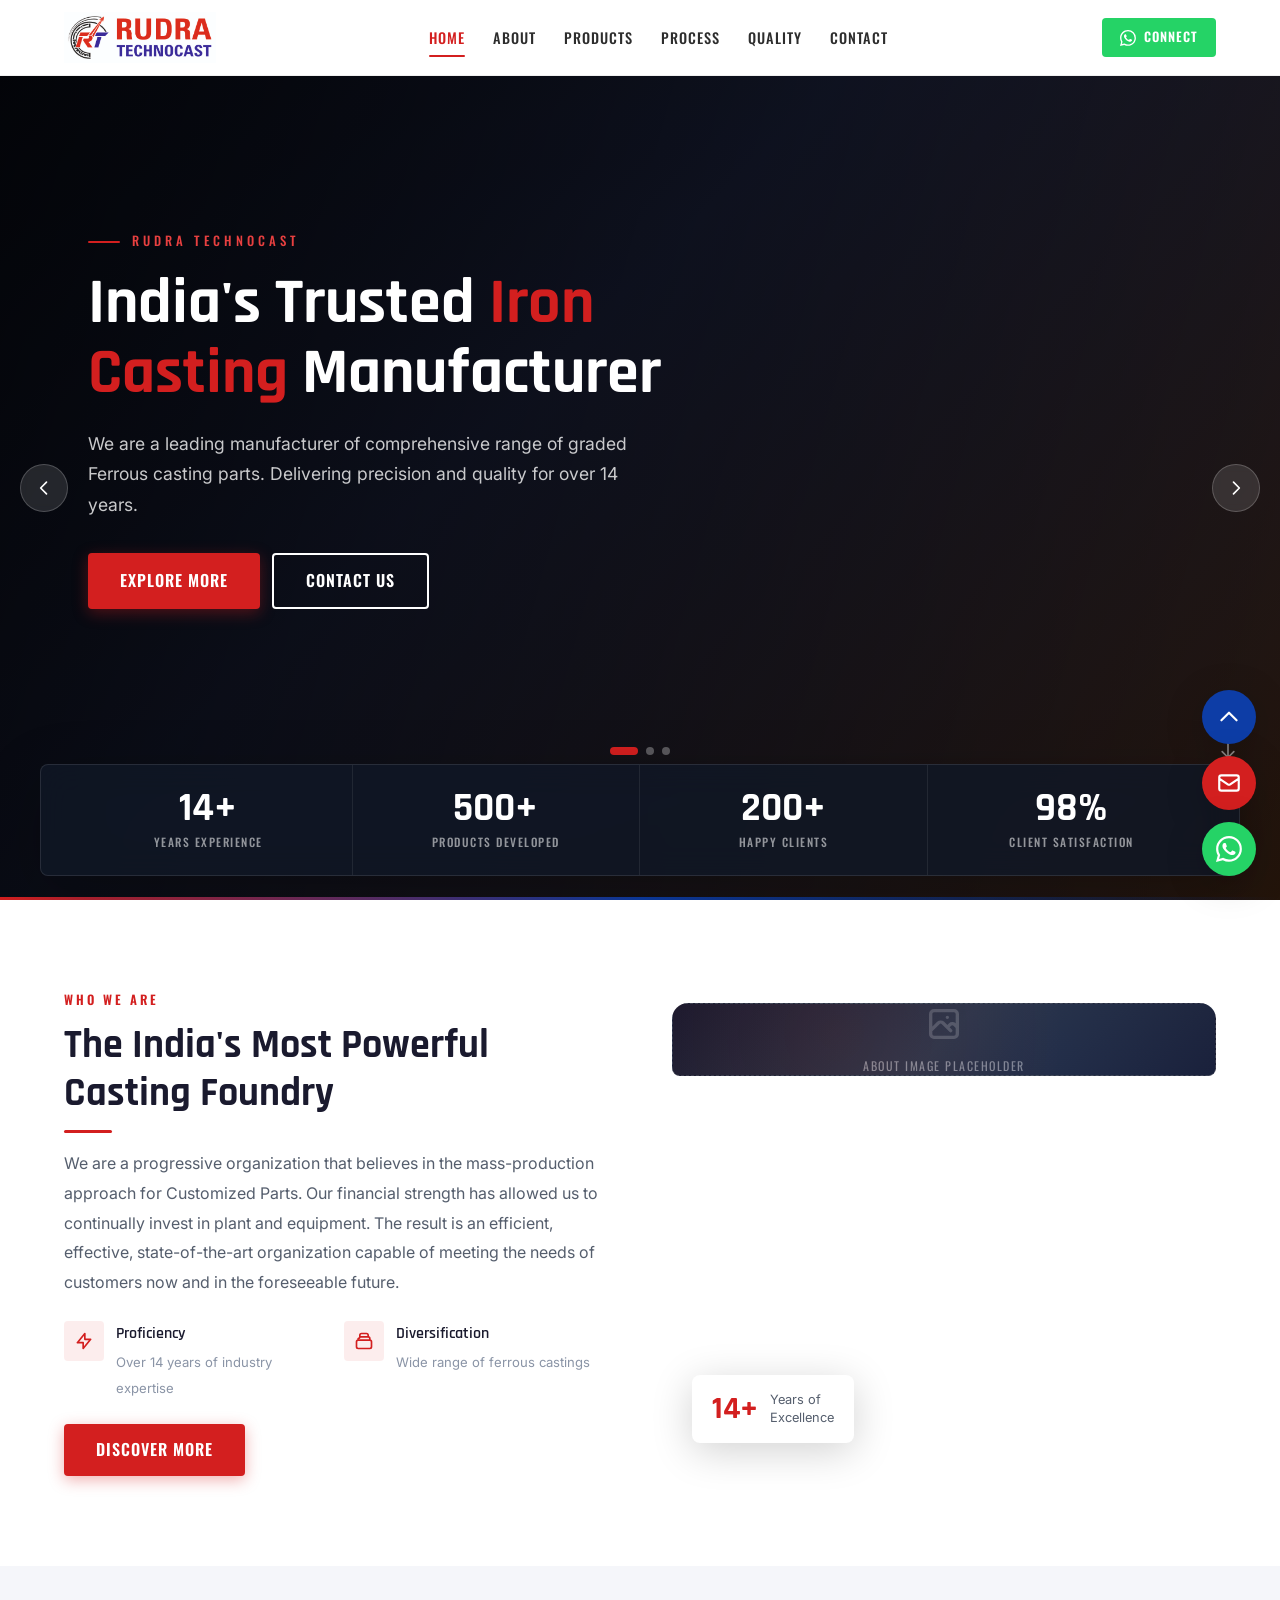
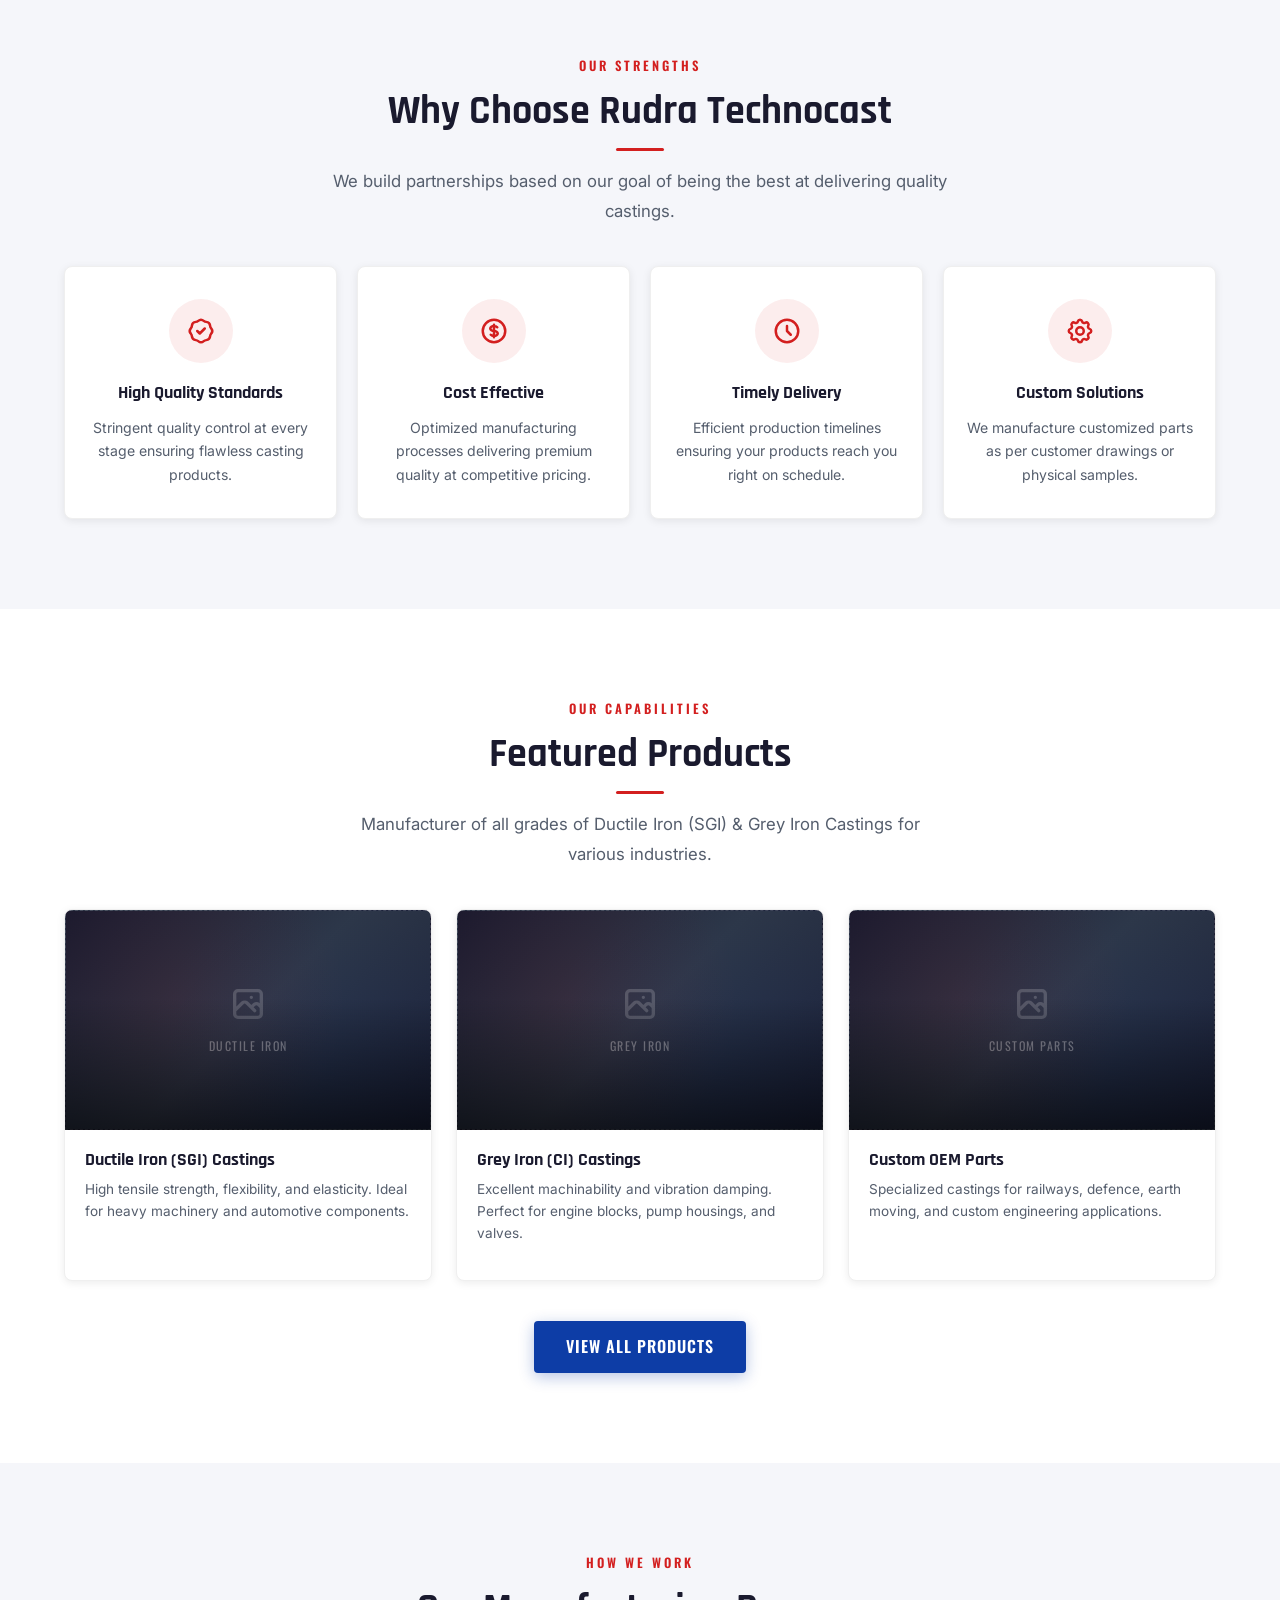
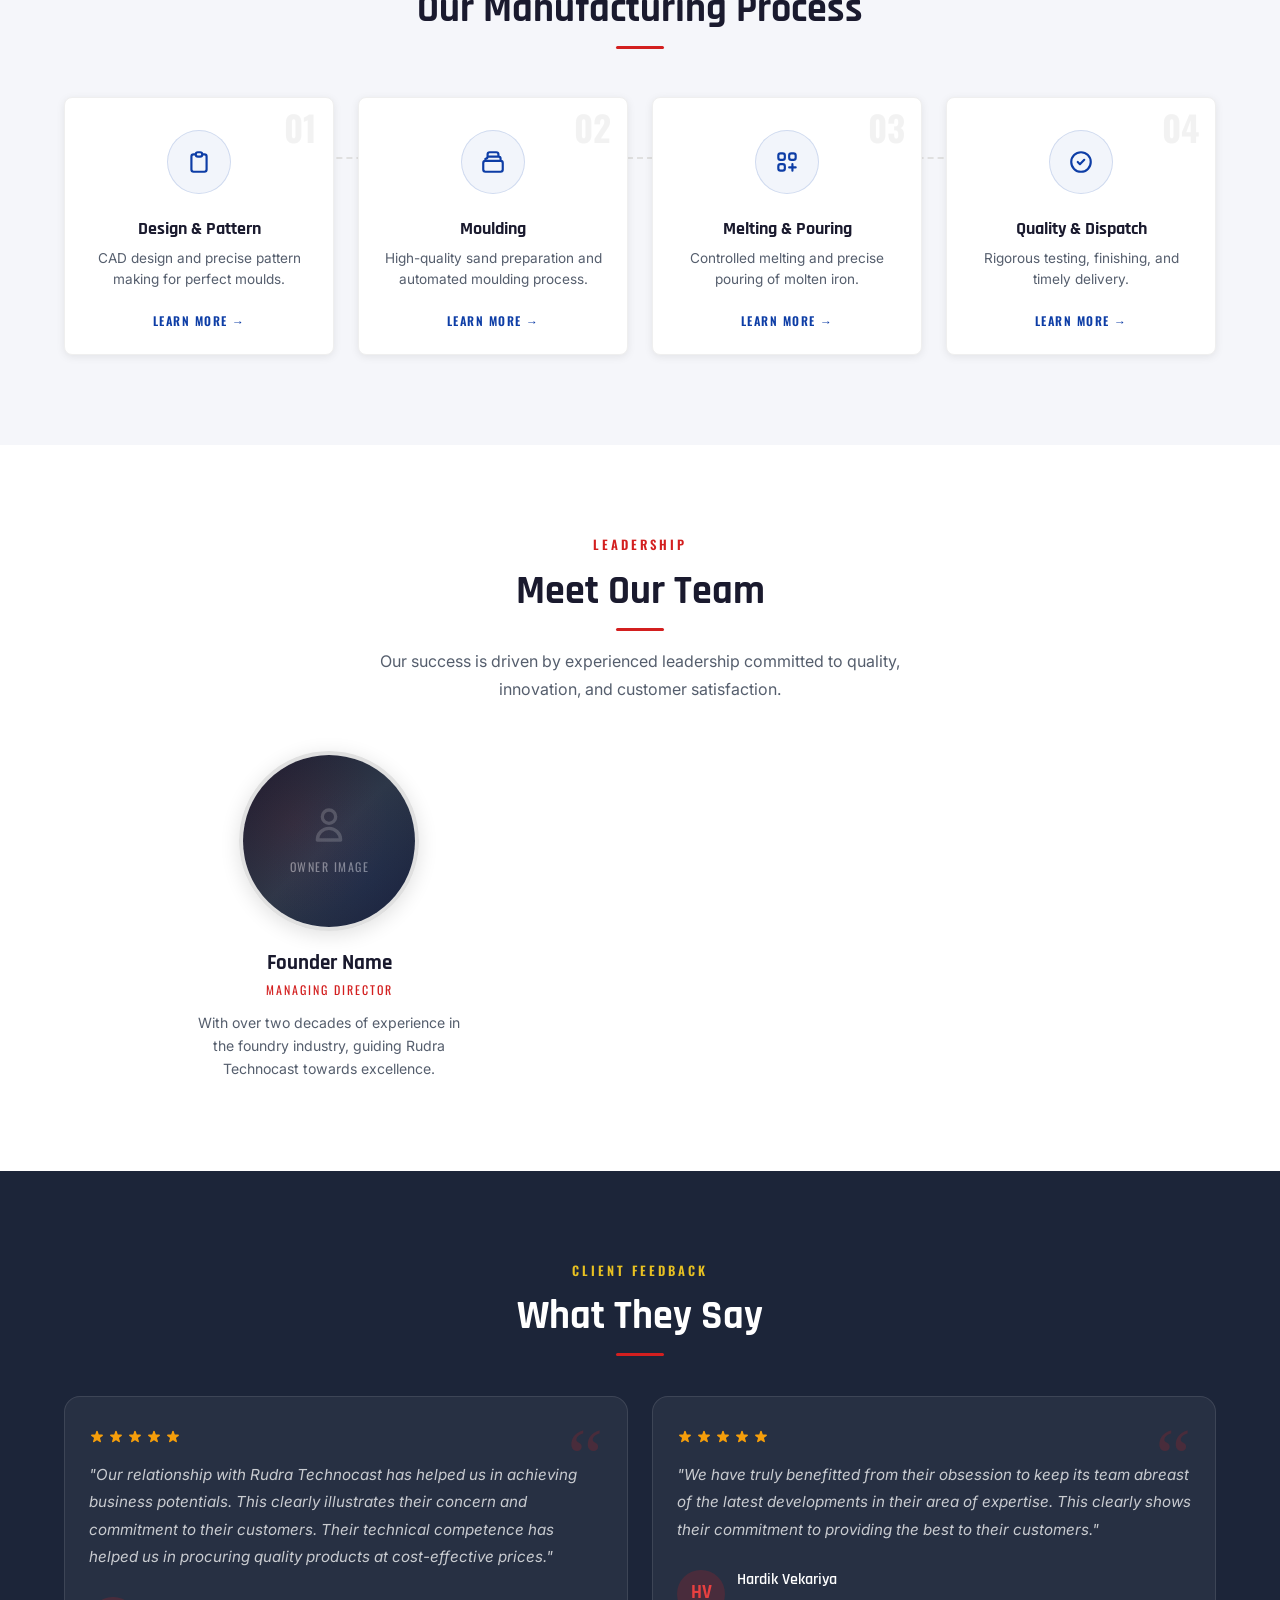
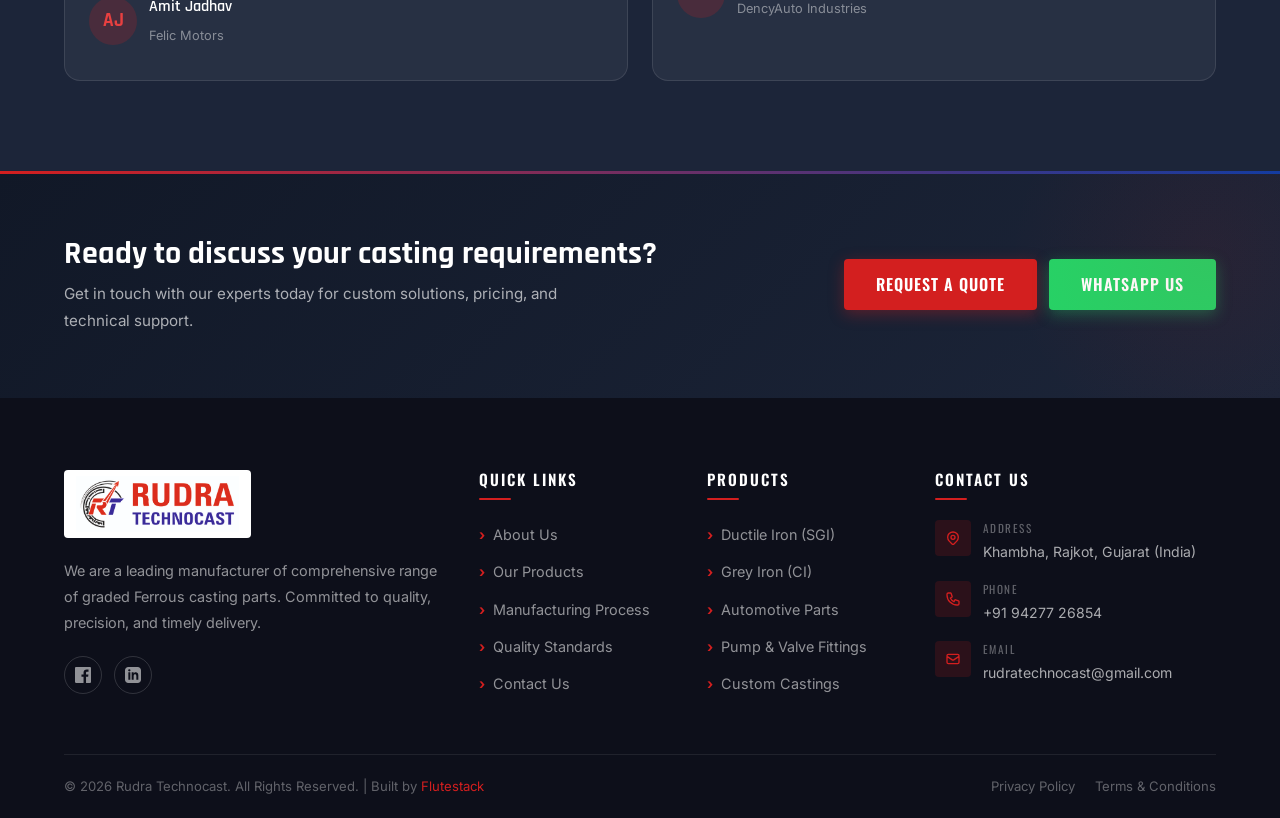
==== commit ee6072f5: "refactor: overhaul homepage hero layout with floating stats bar and update global footer with social" ====
--- a/index.html
+++ b/index.html
@@ -50,10 +50,6 @@
     <div class="container header-inner">
       <a href="index.html" class="site-logo">
         <img src="RT LOGO.jpg.jpeg" alt="Rudra Technocast">
-        <div class="logo-text">
-          <span class="name">RUDRA</span>
-          <span class="tagline">TECHNOCAST</span>
-        </div>
       </a>
 
       <nav class="desktop-nav">
@@ -156,27 +152,27 @@
       <span>Scroll</span>
       <svg xmlns="http://www.w3.org/2000/svg" fill="none" viewBox="0 0 24 24" stroke="currentColor" stroke-width="2"><path stroke-linecap="round" stroke-linejoin="round" d="M19 14l-7 7m0 0l-7-7m7 7V3"/></svg>
     </div>
-  </section>
-
-  <!-- Stats Bar -->
-  <section class="stats-bar">
-    <div class="container">
-      <div class="stats-bar-inner">
-        <div class="stat-item">
-          <span class="stat-number" data-counter="14" data-suffix="+">0</span>
-          <span class="stat-label">Years Experience</span>
-        </div>
-        <div class="stat-item">
-          <span class="stat-number" data-counter="500" data-suffix="+">0</span>
-          <span class="stat-label">Products Developed</span>
-        </div>
-        <div class="stat-item">
-          <span class="stat-number" data-counter="200" data-suffix="+">0</span>
-          <span class="stat-label">Happy Clients</span>
-        </div>
-        <div class="stat-item">
-          <span class="stat-number" data-counter="98" data-suffix="%">0</span>
-          <span class="stat-label">Client Satisfaction</span>
+
+    <!-- Stats Bar (Integrated inside Hero) -->
+    <div class="stats-bar">
+      <div class="container">
+        <div class="stats-bar-inner">
+          <div class="stat-item">
+            <span class="stat-number" data-counter="14" data-suffix="+">0</span>
+            <span class="stat-label">Years Experience</span>
+          </div>
+          <div class="stat-item">
+            <span class="stat-number" data-counter="500" data-suffix="+">0</span>
+            <span class="stat-label">Products Developed</span>
+          </div>
+          <div class="stat-item">
+            <span class="stat-number" data-counter="200" data-suffix="+">0</span>
+            <span class="stat-label">Happy Clients</span>
+          </div>
+          <div class="stat-item">
+            <span class="stat-number" data-counter="98" data-suffix="%">0</span>
+            <span class="stat-label">Client Satisfaction</span>
+          </div>
         </div>
       </div>
     </div>
@@ -344,41 +340,49 @@
       </div>
       
       <div class="process-steps">
-        <div class="process-step fade-in" style="transition-delay: 0.1s">
-          <div class="step-number-wrap">
-            <span class="step-number">01</span>
-            <div class="step-icon"><svg xmlns="http://www.w3.org/2000/svg" fill="none" viewBox="0 0 24 24" stroke="currentColor" stroke-width="2"><path stroke-linecap="round" stroke-linejoin="round" d="M9 5H7a2 2 0 00-2 2v12a2 2 0 002 2h10a2 2 0 002-2V7a2 2 0 00-2-2h-2M9 5a2 2 0 002 2h2a2 2 0 002-2M9 5a2 2 0 012-2h2a2 2 0 012 2"/></svg></div>
+        <!-- Step 1 -->
+        <a href="process.html" class="process-card fade-in" style="transition-delay: 0.1s">
+          <span class="step-watermark">01</span>
+          <div class="step-card-icon">
+            <svg xmlns="http://www.w3.org/2000/svg" fill="none" viewBox="0 0 24 24" stroke="currentColor" stroke-width="2"><path stroke-linecap="round" stroke-linejoin="round" d="M9 5H7a2 2 0 00-2 2v12a2 2 0 002 2h10a2 2 0 002-2V7a2 2 0 00-2-2h-2M9 5a2 2 0 002 2h2a2 2 0 002-2M9 5a2 2 0 012-2h2a2 2 0 012 2"/></svg>
           </div>
           <h4>Design & Pattern</h4>
           <p>CAD design and precise pattern making for perfect moulds.</p>
-        </div>
-        
-        <div class="process-step fade-in" style="transition-delay: 0.2s">
-          <div class="step-number-wrap">
-            <span class="step-number">02</span>
-            <div class="step-icon"><svg xmlns="http://www.w3.org/2000/svg" fill="none" viewBox="0 0 24 24" stroke="currentColor" stroke-width="2"><path stroke-linecap="round" stroke-linejoin="round" d="M19 11H5m14 0a2 2 0 012 2v6a2 2 0 01-2 2H5a2 2 0 01-2-2v-6a2 2 0 012-2m14 0V9a2 2 0 00-2-2M5 11V9a2 2 0 002-2m0 0V5a2 2 0 012-2h6a2 2 0 012 2v2M7 7h10"/></svg></div>
+          <span class="step-card-link">Learn More &rarr;</span>
+        </a>
+        
+        <!-- Step 2 -->
+        <a href="process.html" class="process-card fade-in" style="transition-delay: 0.2s">
+          <span class="step-watermark">02</span>
+          <div class="step-card-icon">
+            <svg xmlns="http://www.w3.org/2000/svg" fill="none" viewBox="0 0 24 24" stroke="currentColor" stroke-width="2"><path stroke-linecap="round" stroke-linejoin="round" d="M19 11H5m14 0a2 2 0 012 2v6a2 2 0 01-2 2H5a2 2 0 01-2-2v-6a2 2 0 012-2m14 0V9a2 2 0 00-2-2M5 11V9a2 2 0 002-2m0 0V5a2 2 0 012-2h6a2 2 0 012 2v2M7 7h10"/></svg>
           </div>
           <h4>Moulding</h4>
           <p>High-quality sand preparation and automated moulding process.</p>
-        </div>
-        
-        <div class="process-step fade-in" style="transition-delay: 0.3s">
-          <div class="step-number-wrap">
-            <span class="step-number">03</span>
-            <div class="step-icon"><svg xmlns="http://www.w3.org/2000/svg" fill="none" viewBox="0 0 24 24" stroke="currentColor" stroke-width="2"><path stroke-linecap="round" stroke-linejoin="round" d="M17 14v6m-3-3h6M6 10h2a2 2 0 002-2V6a2 2 0 00-2-2H6a2 2 0 00-2 2v2a2 2 0 002 2zm10 0h2a2 2 0 002-2V6a2 2 0 00-2-2h-2a2 2 0 00-2 2v2a2 2 0 002 2zM6 20h2a2 2 0 002-2v-2a2 2 0 00-2-2H6a2 2 0 00-2 2v2a2 2 0 002 2z"/></svg></div>
+          <span class="step-card-link">Learn More &rarr;</span>
+        </a>
+        
+        <!-- Step 3 -->
+        <a href="process.html" class="process-card fade-in" style="transition-delay: 0.3s">
+          <span class="step-watermark">03</span>
+          <div class="step-card-icon">
+            <svg xmlns="http://www.w3.org/2000/svg" fill="none" viewBox="0 0 24 24" stroke="currentColor" stroke-width="2"><path stroke-linecap="round" stroke-linejoin="round" d="M17 14v6m-3-3h6M6 10h2a2 2 0 002-2V6a2 2 0 00-2-2H6a2 2 0 00-2 2v2a2 2 0 002 2zm10 0h2a2 2 0 002-2V6a2 2 0 00-2-2h-2a2 2 0 00-2 2v2a2 2 0 002 2zM6 20h2a2 2 0 002-2v-2a2 2 0 00-2-2H6a2 2 0 00-2 2v2a2 2 0 002 2z"/></svg>
           </div>
           <h4>Melting & Pouring</h4>
           <p>Controlled melting and precise pouring of molten iron.</p>
-        </div>
-        
-        <div class="process-step fade-in" style="transition-delay: 0.4s">
-          <div class="step-number-wrap">
-            <span class="step-number">04</span>
-            <div class="step-icon"><svg xmlns="http://www.w3.org/2000/svg" fill="none" viewBox="0 0 24 24" stroke="currentColor" stroke-width="2"><path stroke-linecap="round" stroke-linejoin="round" d="M9 12l2 2 4-4m6 2a9 9 0 11-18 0 9 9 0 0118 0z"/></svg></div>
+          <span class="step-card-link">Learn More &rarr;</span>
+        </a>
+        
+        <!-- Step 4 -->
+        <a href="process.html" class="process-card fade-in" style="transition-delay: 0.4s">
+          <span class="step-watermark">04</span>
+          <div class="step-card-icon">
+            <svg xmlns="http://www.w3.org/2000/svg" fill="none" viewBox="0 0 24 24" stroke="currentColor" stroke-width="2"><path stroke-linecap="round" stroke-linejoin="round" d="M9 12l2 2 4-4m6 2a9 9 0 11-18 0 9 9 0 0118 0z"/></svg>
           </div>
           <h4>Quality & Dispatch</h4>
           <p>Rigorous testing, finishing, and timely delivery.</p>
-        </div>
+          <span class="step-card-link">Learn More &rarr;</span>
+        </a>
       </div>
     </div>
   </section>
@@ -479,10 +483,6 @@
         <div class="footer-col footer-brand">
           <a href="index.html" class="footer-logo">
             <img src="RT LOGO.jpg.jpeg" alt="Rudra Technocast">
-            <div class="footer-logo-text">
-              <span class="name">RUDRA</span>
-              <span class="tagline">TECHNOCAST</span>
-            </div>
           </a>
           <p>We are a leading manufacturer of comprehensive range of graded Ferrous casting parts. Committed to quality, precision, and timely delivery.</p>
           <div class="footer-social">
@@ -546,7 +546,7 @@
       </div>
 
       <div class="footer-bottom">
-        <p>&copy; 2024 Rudra Technocast. All Rights Reserved.</p>
+        <p>&copy; 2026 Rudra Technocast. All Rights Reserved. | Built by <a href="https://flutestack.in/" target="_blank" rel="noopener">Flutestack</a></p>
         <div class="footer-bottom-links">
           <a href="#">Privacy Policy</a>
           <a href="#">Terms & Conditions</a>
--- a/css/footer.css
+++ b/css/footer.css
@@ -82,9 +82,12 @@
 }
 
 .footer-logo img {
-  height: 50px;
+  height: 68px;
   width: auto;
-  filter: brightness(0) invert(1);
+  background: var(--white);
+  padding: 6px 12px;
+  border-radius: var(--r-sm);
+  object-fit: contain;
 }
 
 .footer-logo-text .name {
--- a/css/pages/home.css
+++ b/css/pages/home.css
@@ -6,8 +6,8 @@
 /* ── Hero Slider ──────────────────────────────────────────── */
 .hero {
   position: relative;
-  height: 100svh;
-  min-height: 560px;
+  height: calc(100svh - var(--header-h));
+  min-height: calc(580px - var(--header-h));
   overflow: hidden;
   margin-top: var(--header-h);
 }
@@ -72,6 +72,16 @@
   bottom: 0; left: 0;
   width: 100%; height: 3px;
   background: linear-gradient(90deg, var(--red), var(--blue), transparent);
+}
+
+/* Core fix: Vertically center content and prevent it from being hidden behind the header */
+.hero-slide .container {
+  height: 100% !important;
+  display: flex !important;
+  align-items: center !important;
+  position: relative;
+  padding-top: var(--sp-6);
+  padding-bottom: 160px; /* Safe distance from floating stats bar card */
 }
 
 .hero-slide-content {
@@ -156,10 +166,10 @@
   transform: translateY(0);
 }
 
-/* Slider Controls */
+/* Slider Controls — Adjusted to sit above floating stats bar */
 .hero-controls {
   position: absolute;
-  bottom: 40px;
+  bottom: 145px;
   left: 0; right: 0;
   z-index: 10;
   display: flex;
@@ -208,10 +218,10 @@
 .hero-prev { left: var(--sp-5); }
 .hero-next { right: var(--sp-5); }
 
-/* Scroll Down Indicator */
+/* Scroll Down Indicator — Adjusted to sit above floating stats bar */
 .hero-scroll-hint {
   position: absolute;
-  bottom: 36px;
+  bottom: 140px;
   right: var(--sp-8);
   z-index: 10;
   display: flex;
@@ -233,26 +243,34 @@
   50%       { transform: translateY(6px); }
 }
 
-/* ── Stats Bar ────────────────────────────────────────────── */
+/* ── Stats Bar (Premium Centered Floating Card Overlay inside Hero) ── */
 .stats-bar {
-  background: var(--dark);
+  position: absolute;
+  bottom: var(--sp-6);
+  left: 50%;
+  transform: translateX(-50%);
+  width: calc(100% - var(--sp-12));
+  max-width: var(--container);
+  background: rgba(17, 24, 39, 0.82); /* Dark slate semi-transparent base */
+  backdrop-filter: blur(16px);
+  -webkit-backdrop-filter: blur(16px);
+  border: 1px solid rgba(255, 255, 255, 0.1);
+  border-radius: var(--r-md);
+  box-shadow: var(--shadow-xl);
   padding: 0;
-  position: relative;
-  z-index: 2;
+  z-index: 10;
 }
 
 .stats-bar-inner {
   display: grid;
   grid-template-columns: repeat(4, 1fr);
-  border-top: 3px solid transparent;
-  background: linear-gradient(var(--dark), var(--dark)) padding-box,
-              linear-gradient(90deg, var(--red), var(--blue)) border-box;
+  background: transparent;
 }
 
 .stat-item {
-  padding: var(--sp-8) var(--sp-6);
+  padding: var(--sp-6) var(--sp-4);
   text-align: center;
-  border-right: 1px solid rgba(255,255,255,.07);
+  border-right: 1px solid rgba(255, 255, 255, 0.08);
   position: relative;
 }
 
@@ -260,7 +278,7 @@
 
 .stat-number {
   font-family: var(--font-heading);
-  font-size: clamp(2rem, 4vw, 3rem);
+  font-size: clamp(1.8rem, 3.5vw, 2.5rem);
   font-weight: 700;
   color: var(--white);
   line-height: 1;
@@ -272,13 +290,15 @@
 
 .stat-label {
   font-family: var(--font-label);
-  font-size: .75rem;
+  font-size: .72rem;
   font-weight: 500;
-  letter-spacing: 2px;
+  letter-spacing: 1.5px;
   text-transform: uppercase;
-  color: rgba(255,255,255,.5);
+  color: rgba(255, 255, 255, 0.55);
   display: block;
 }
+
+
 
 /* ── About Snippet ────────────────────────────────────────── */
 .home-about {
@@ -505,82 +525,146 @@
   margin-top: var(--sp-10);
 }
 
-/* ── Process Summary ──────────────────────────────────────── */
-.process-summary { background: var(--off-white); }
+/* ── Process Summary (Corporate Sequential Timeline) ─────── */
+.process-summary {
+  background: var(--off-white);
+  position: relative;
+}
 
 .process-steps {
   display: grid;
   grid-template-columns: repeat(4, 1fr);
-  gap: 0;
-  margin-top: var(--sp-10);
-  position: relative;
-}
-
+  gap: var(--sp-6);
+  margin-top: var(--sp-12);
+  position: relative;
+}
+
+/* Elegant, thin neutral dashed connecting line behind cards */
 .process-steps::before {
   content: '';
   position: absolute;
-  top: 40px; left: 12.5%; right: 12.5%;
+  top: 60px;
+  left: 8%;
+  right: 8%;
   height: 2px;
-  background: linear-gradient(90deg, var(--red), var(--blue));
+  border-top: 2px dashed var(--gray-200);
   z-index: 0;
 }
 
-.process-step {
+.process-card {
+  background: var(--white);
+  border-radius: var(--r-md);
+  padding: var(--sp-8) var(--sp-5) var(--sp-6);
   text-align: center;
-  padding: var(--sp-6) var(--sp-4);
+  border: 1px solid var(--gray-100);
+  box-shadow: var(--shadow-sm);
+  transition: all var(--tr-normal);
   position: relative;
   z-index: 1;
-}
-
-.step-number-wrap {
-  width: 80px; height: 80px;
+  display: flex;
+  flex-direction: column;
+  align-items: center;
+  cursor: pointer;
+  text-decoration: none;
+  overflow: hidden;
+}
+
+/* Clean, elegant hover lift & shadow shift */
+.process-card:hover {
+  transform: translateY(-5px);
+  box-shadow: var(--shadow-md);
+  border-color: rgba(211, 31, 31, 0.3);
+}
+
+/* Subtle corporate watermark number inside each card */
+.step-watermark {
+  position: absolute;
+  top: var(--sp-3);
+  right: var(--sp-4);
+  font-family: var(--font-label);
+  font-size: 2.2rem;
+  font-weight: 700;
+  color: rgba(0, 0, 0, 0.05);
+  line-height: 1;
+  user-select: none;
+  transition: color var(--tr-normal);
+}
+
+.process-card:hover .step-watermark {
+  color: rgba(211, 31, 31, 0.1);
+}
+
+/* Highly defined circular step icon */
+.step-card-icon {
+  width: 64px;
+  height: 64px;
   border-radius: 50%;
-  background: var(--white);
-  border: 3px solid var(--gray-200);
-  display: flex; align-items: center; justify-content: center;
-  margin: 0 auto var(--sp-4);
+  background: rgba(13, 61, 166, 0.05); /* Very light blue base */
+  border: 1px solid rgba(13, 61, 166, 0.15);
+  display: flex;
+  align-items: center;
+  justify-content: center;
+  margin-bottom: var(--sp-6);
   transition: all var(--tr-normal);
   position: relative;
-  box-shadow: var(--shadow-sm);
-}
-
-.process-step:hover .step-number-wrap {
+  z-index: 2;
+}
+
+.step-card-icon svg {
+  width: 26px;
+  height: 26px;
+  color: var(--blue);
+  transition: all var(--tr-normal);
+}
+
+/* Hover shifts icon to brand red background */
+.process-card:hover .step-card-icon {
+  background: var(--red);
   border-color: var(--red);
-  background: var(--red);
-  transform: scale(1.1);
-}
-
-.step-number {
-  font-family: var(--font-heading);
-  font-size: 1.5rem;
+}
+
+.process-card:hover .step-card-icon svg {
+  color: var(--white);
+}
+
+/* Typography inside card */
+.process-card h4 {
+  font-size: 1.15rem;
   font-weight: 700;
-  color: var(--red);
-  transition: color var(--tr-normal);
-}
-
-.process-step:hover .step-number { color: var(--white); }
-
-.step-icon {
-  position: absolute;
-  bottom: -8px; right: -8px;
-  width: 28px; height: 28px;
-  border-radius: 50%;
-  background: var(--blue);
-  display: flex; align-items: center; justify-content: center;
-}
-
-.step-icon svg { width: 14px; height: 14px; color: var(--white); }
-
-.process-step h4 {
-  font-size: 1rem;
   margin-bottom: var(--sp-2);
   color: var(--text-primary);
-}
-
-.process-step p {
-  font-size: .82rem;
+  transition: color var(--tr-normal);
+}
+
+.process-card:hover h4 {
+  color: var(--red);
+}
+
+.process-card p {
+  font-size: .85rem;
   color: var(--text-secondary);
   line-height: 1.6;
+  margin-bottom: var(--sp-5);
+  flex-grow: 1;
+}
+
+/* Premium micro-arrow link */
+.step-card-link {
+  display: inline-flex;
+  align-items: center;
+  gap: var(--sp-1);
+  font-family: var(--font-label);
+  font-size: .75rem;
+  font-weight: 600;
+  letter-spacing: 1.5px;
+  text-transform: uppercase;
+  color: var(--blue);
+  transition: all var(--tr-normal);
+  margin-top: auto;
+}
+
+.process-card:hover .step-card-link {
+  color: var(--red);
 }
 
 /* ── Owner / Team Section ─────────────────────────────────── */
@@ -750,7 +834,28 @@
   .process-steps::before { display: none; }
   .products-preview-grid { grid-template-columns: repeat(2, 1fr); }
   .team-grid { grid-template-columns: repeat(2, 1fr); }
+  
+  /* Tablet Spacings for Floating Card Stats Bar */
+  .hero {
+    height: calc(100svh - var(--header-h));
+    min-height: calc(580px - var(--header-h));
+  }
+  .hero-slide .container {
+    padding-bottom: 220px !important; /* Extra breathing space for 2-row wrapped card stats bar */
+  }
+  .hero-controls {
+    bottom: 195px;
+  }
+  .hero-scroll-hint {
+    bottom: 190px;
+  }
+  .stats-bar {
+    bottom: var(--sp-6);
+  }
   .stats-bar-inner { grid-template-columns: repeat(2, 1fr); }
+  .stat-item {
+    padding: var(--sp-4) var(--sp-3);
+  }
   .stat-item:nth-child(2) { border-right: none; }
   .stat-item { border-bottom: 1px solid rgba(255,255,255,.07); }
   .stat-item:nth-child(3),
@@ -758,11 +863,38 @@
 }
 
 @media (max-width: 767px) {
-  .hero { height: 100svh; min-height: 500px; }
+  .hero {
+    height: calc(100svh - var(--header-h));
+    min-height: calc(500px - var(--header-h));
+  }
   .hero-arrow { display: none; }
+  .hero-scroll-hint { display: none !important; } /* Hide on mobile to declutter layout */
   .hero-slide-content { padding: 0 var(--sp-4); }
   .hero-slide-btns { gap: var(--sp-2); }
+  
+  /* Compact layout for mobile viewports */
+  .hero-slide .container {
+    padding-bottom: 220px !important;
+  }
+  .hero-controls {
+    bottom: 195px;
+  }
+  .stats-bar {
+    bottom: var(--sp-4);
+    width: calc(100% - var(--sp-8));
+  }
   .stats-bar-inner { grid-template-columns: repeat(2, 1fr); }
+  .stat-item {
+    padding: var(--sp-3) var(--sp-2);
+  }
+  .stat-number {
+    font-size: clamp(1.3rem, 5vw, 1.7rem);
+  }
+  .stat-label {
+    font-size: 0.62rem;
+    letter-spacing: 1px;
+  }
+  
   .home-about-grid { grid-template-columns: 1fr; gap: var(--sp-8); }
   .about-image-side { order: -1; }
   .about-img-wrap { height: 280px; }
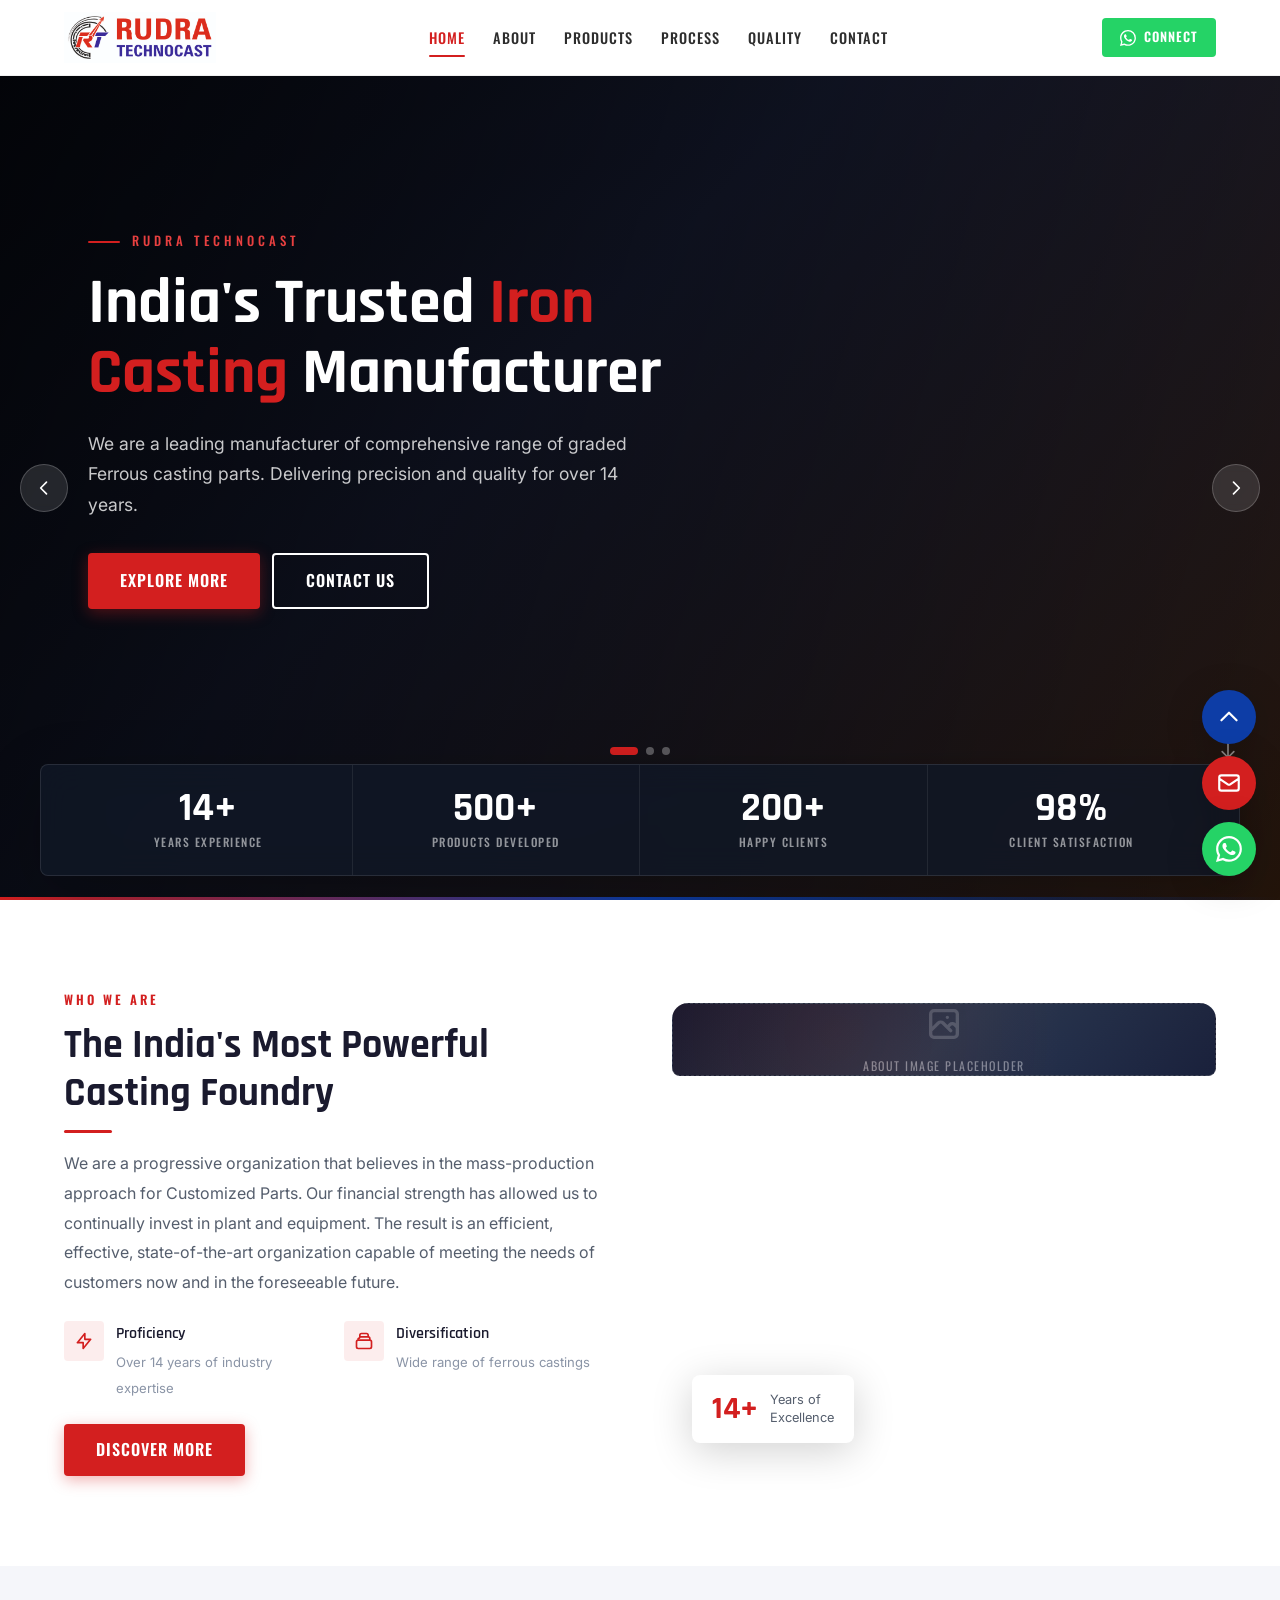
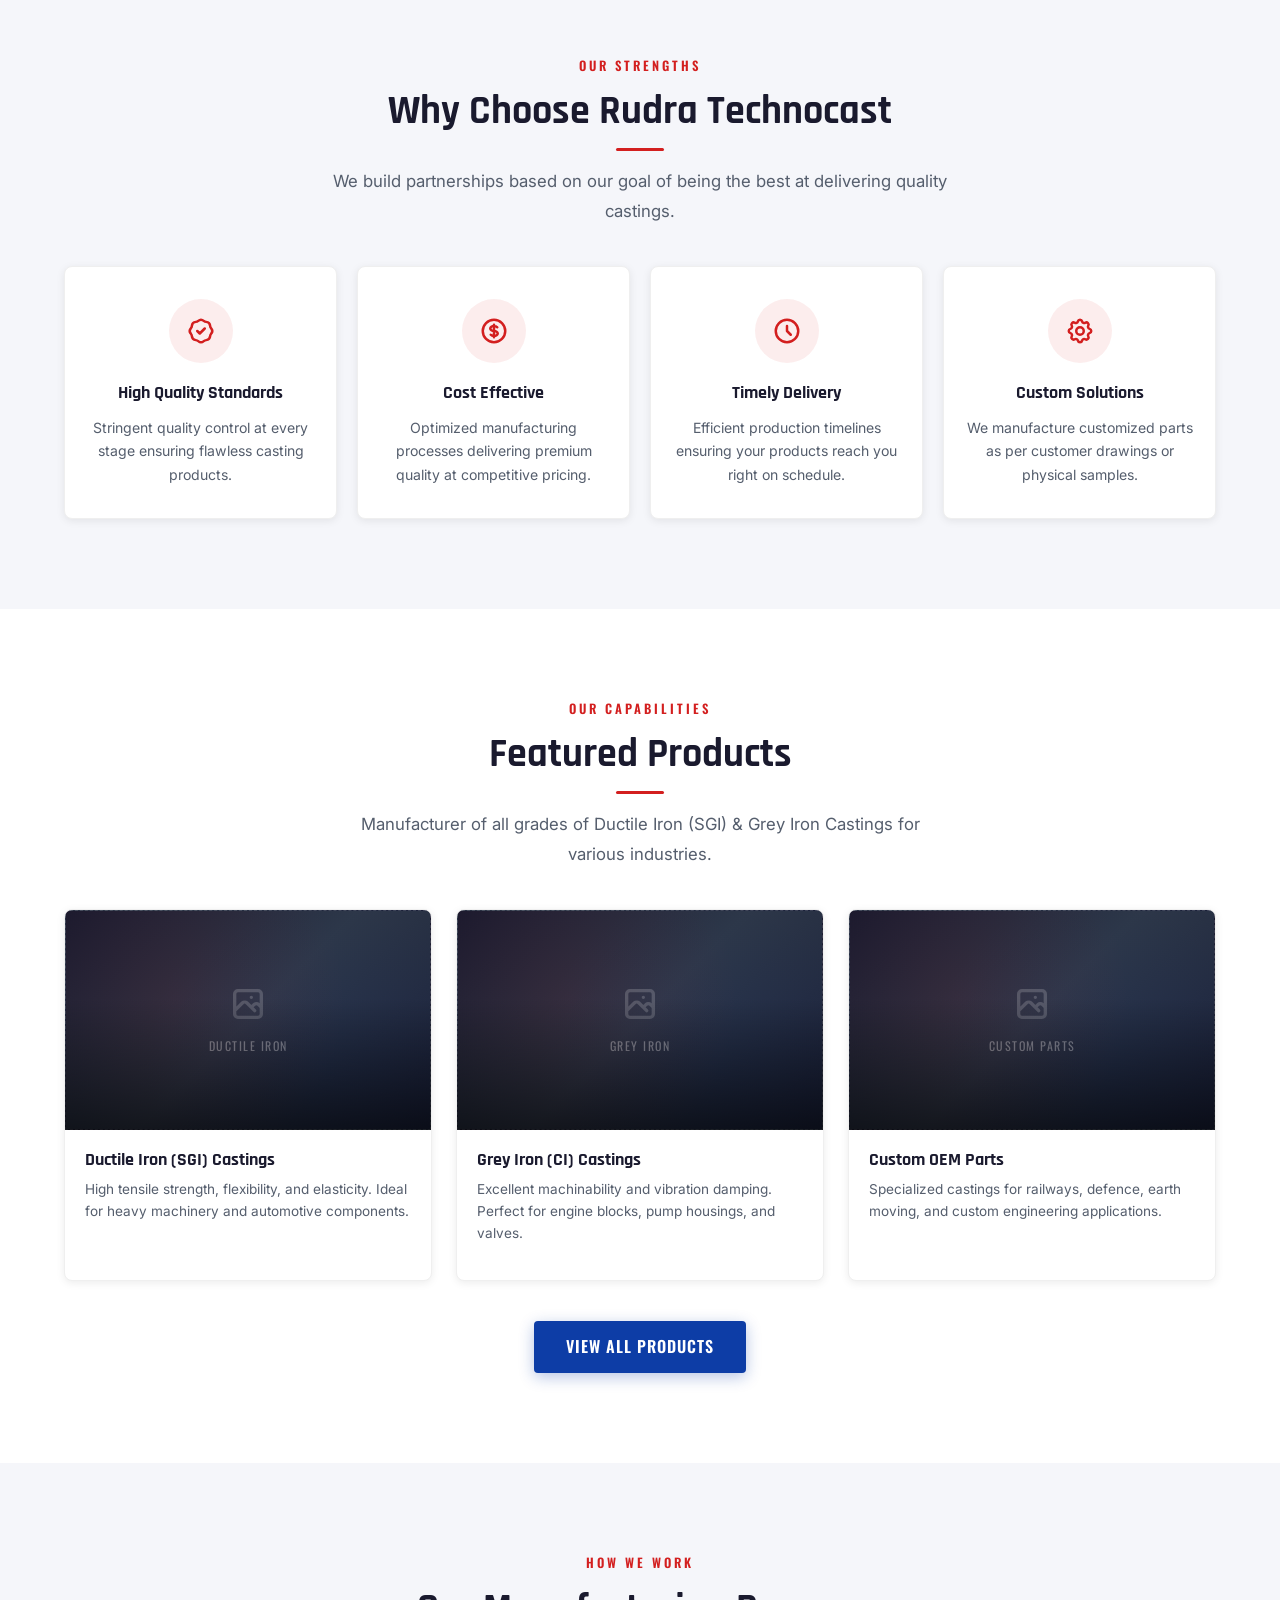
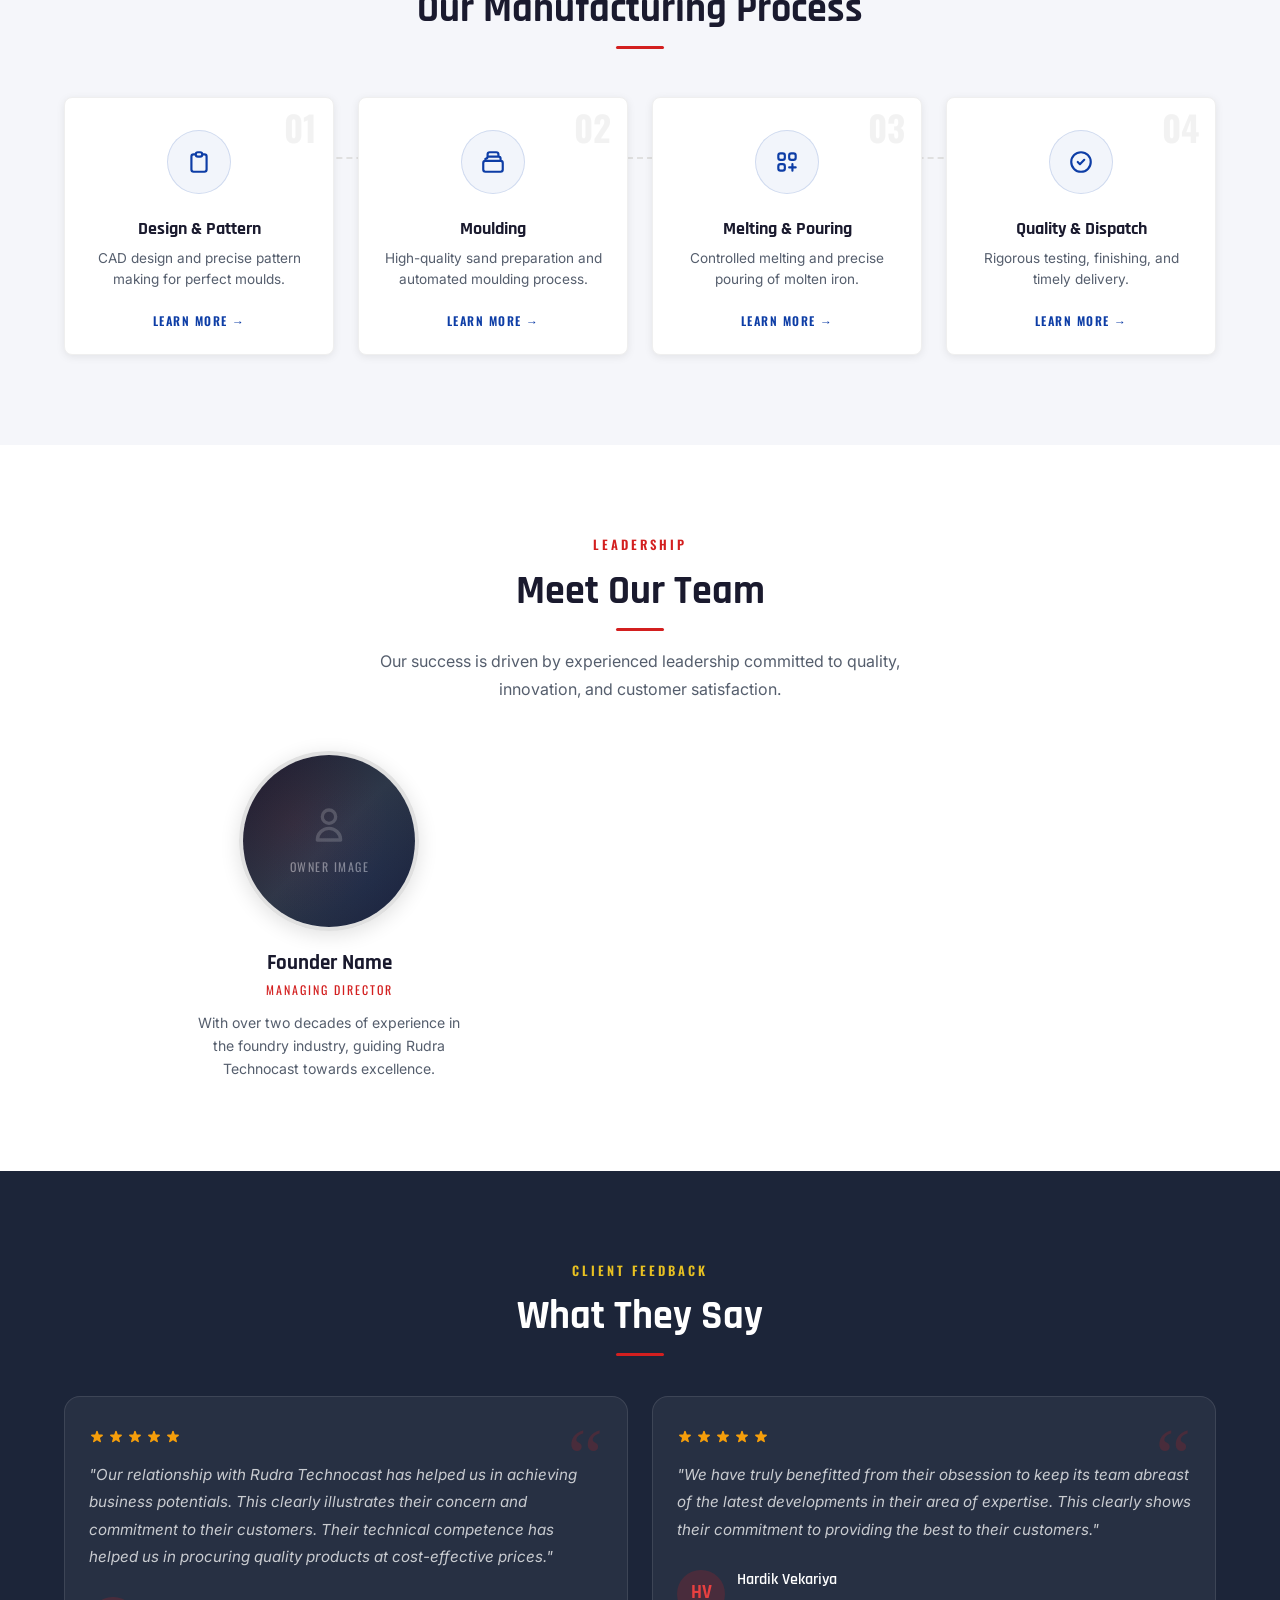
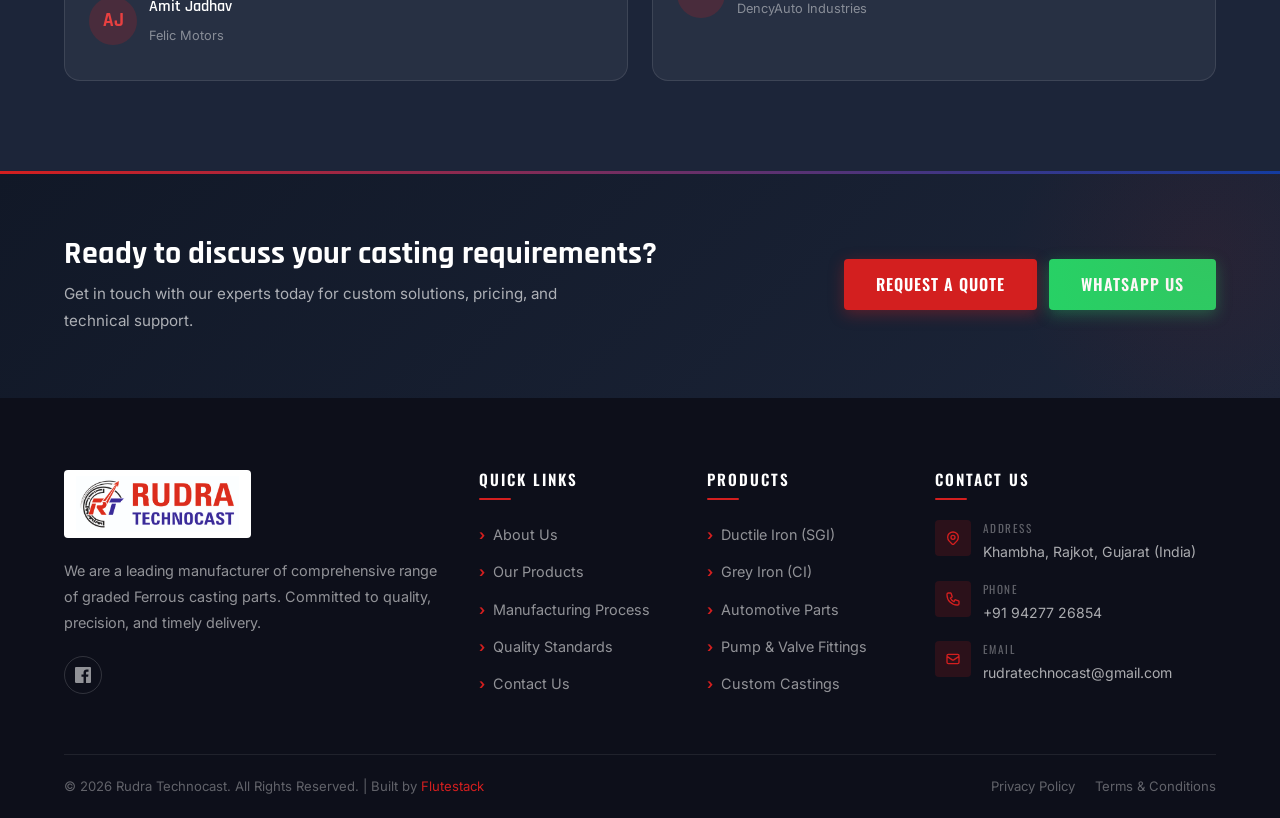
==== commit 98617295: "feat: integrate product gallery, implement product data management, and update site-wide styling and" ====
--- a/index.html
+++ b/index.html
@@ -9,6 +9,7 @@
   <link rel="stylesheet" href="css/header.css">
   <link rel="stylesheet" href="css/footer.css">
   <link rel="stylesheet" href="css/pages/home.css">
+  <link rel="icon" type="image/png" href="favicon.png">
 </head>
 <body>
 
@@ -19,7 +20,7 @@
   <aside id="mobile-sidebar" class="mobile-sidebar">
     <div class="sidebar-header">
       <a href="index.html" class="sidebar-logo">
-        <img src="RT LOGO.jpg.jpeg" alt="Rudra Technocast Logo">
+        <img src="RT LOGO.jpg.jpeg" alt="Rudra Technocast Logo" width="93" height="32">
       </a>
       <button id="sidebar-close" class="sidebar-close" aria-label="Close menu">
         <svg xmlns="http://www.w3.org/2000/svg" fill="none" viewBox="0 0 24 24" stroke="currentColor" stroke-width="2">
@@ -49,7 +50,7 @@
   <header id="site-header">
     <div class="container header-inner">
       <a href="index.html" class="site-logo">
-        <img src="RT LOGO.jpg.jpeg" alt="Rudra Technocast">
+        <img src="RT LOGO.jpg.jpeg" alt="Rudra Technocast" width="152" height="52">
       </a>
 
       <nav class="desktop-nav">
@@ -489,9 +490,6 @@
             <a href="#" class="footer-social-btn" aria-label="Facebook">
               <svg xmlns="http://www.w3.org/2000/svg" fill="currentColor" viewBox="0 0 24 24"><path d="M22.675 0h-21.35c-.732 0-1.325.593-1.325 1.325v21.351c0 .731.593 1.324 1.325 1.324h11.495v-9.294h-3.128v-3.622h3.128v-2.671c0-3.1 1.893-4.788 4.659-4.788 1.325 0 2.463.099 2.795.143v3.24l-1.918.001c-1.504 0-1.795.715-1.795 1.763v2.313h3.587l-.467 3.622h-3.12v9.293h6.116c.73 0 1.323-.593 1.323-1.325v-21.35c0-.732-.593-1.325-1.325-1.325z"/></svg>
             </a>
-            <a href="#" class="footer-social-btn" aria-label="LinkedIn">
-              <svg xmlns="http://www.w3.org/2000/svg" fill="currentColor" viewBox="0 0 24 24"><path d="M19 0h-14c-2.761 0-5 2.239-5 5v14c0 2.761 2.239 5 5 5h14c2.762 0 5-2.239 5-5v-14c0-2.761-2.238-5-5-5zm-11 19h-3v-11h3v11zm-1.5-12.268c-.966 0-1.75-.79-1.75-1.764s.784-1.764 1.75-1.764 1.75.79 1.75 1.764-.783 1.764-1.75 1.764zm13.5 12.268h-3v-5.604c0-3.368-4-3.113-4 0v5.604h-3v-11h3v1.765c1.396-2.586 7-2.777 7 2.476v6.759z"/></svg>
-            </a>
           </div>
         </div>
 
--- a/css/style.css
+++ b/css/style.css
@@ -83,6 +83,8 @@
   font-size: 16px;
   scroll-behavior: smooth;
   -webkit-text-size-adjust: 100%;
+  overflow-x: hidden;
+  max-width: 100%;
 }
 
 body {
@@ -91,6 +93,7 @@
   background: var(--white);
   line-height: 1.6;
   overflow-x: hidden;
+  max-width: 100%;
 }
 
 img { display: block; max-width: 100%; height: auto; }
--- a/css/header.css
+++ b/css/header.css
@@ -207,15 +207,22 @@
   align-items: center;
   justify-content: space-between;
   padding: var(--sp-4) var(--sp-5);
-  border-bottom: 1px solid var(--gray-200);
+  border-bottom: 1px solid rgba(255,255,255,.08);
   background: var(--dark);
   flex-shrink: 0;
 }
 
+.sidebar-logo {
+  display: inline-flex;
+  align-items: center;
+  background: var(--white);
+  padding: 6px 12px;
+  border-radius: var(--r-sm);
+}
+
 .sidebar-logo img {
-  height: 44px;
+  height: 32px;
   width: auto;
-  filter: brightness(0) invert(1);
 }
 
 .sidebar-close {
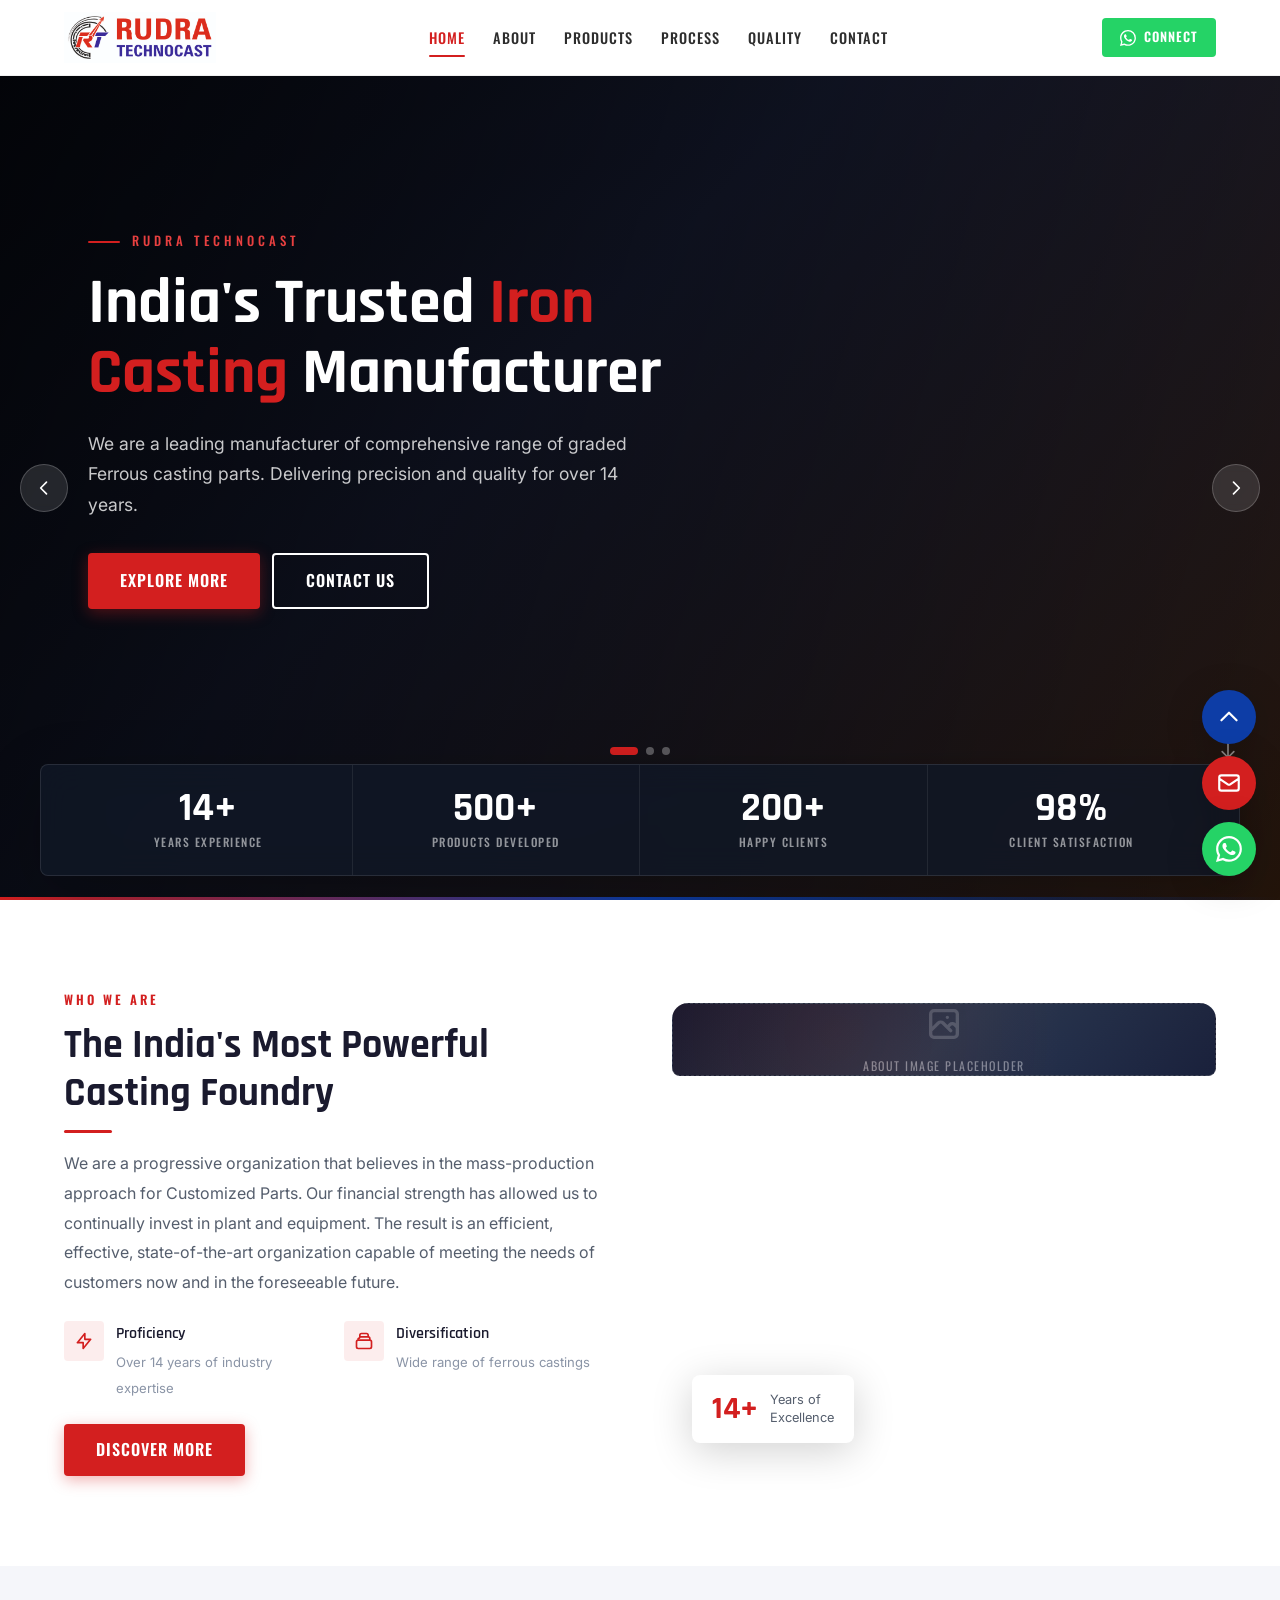
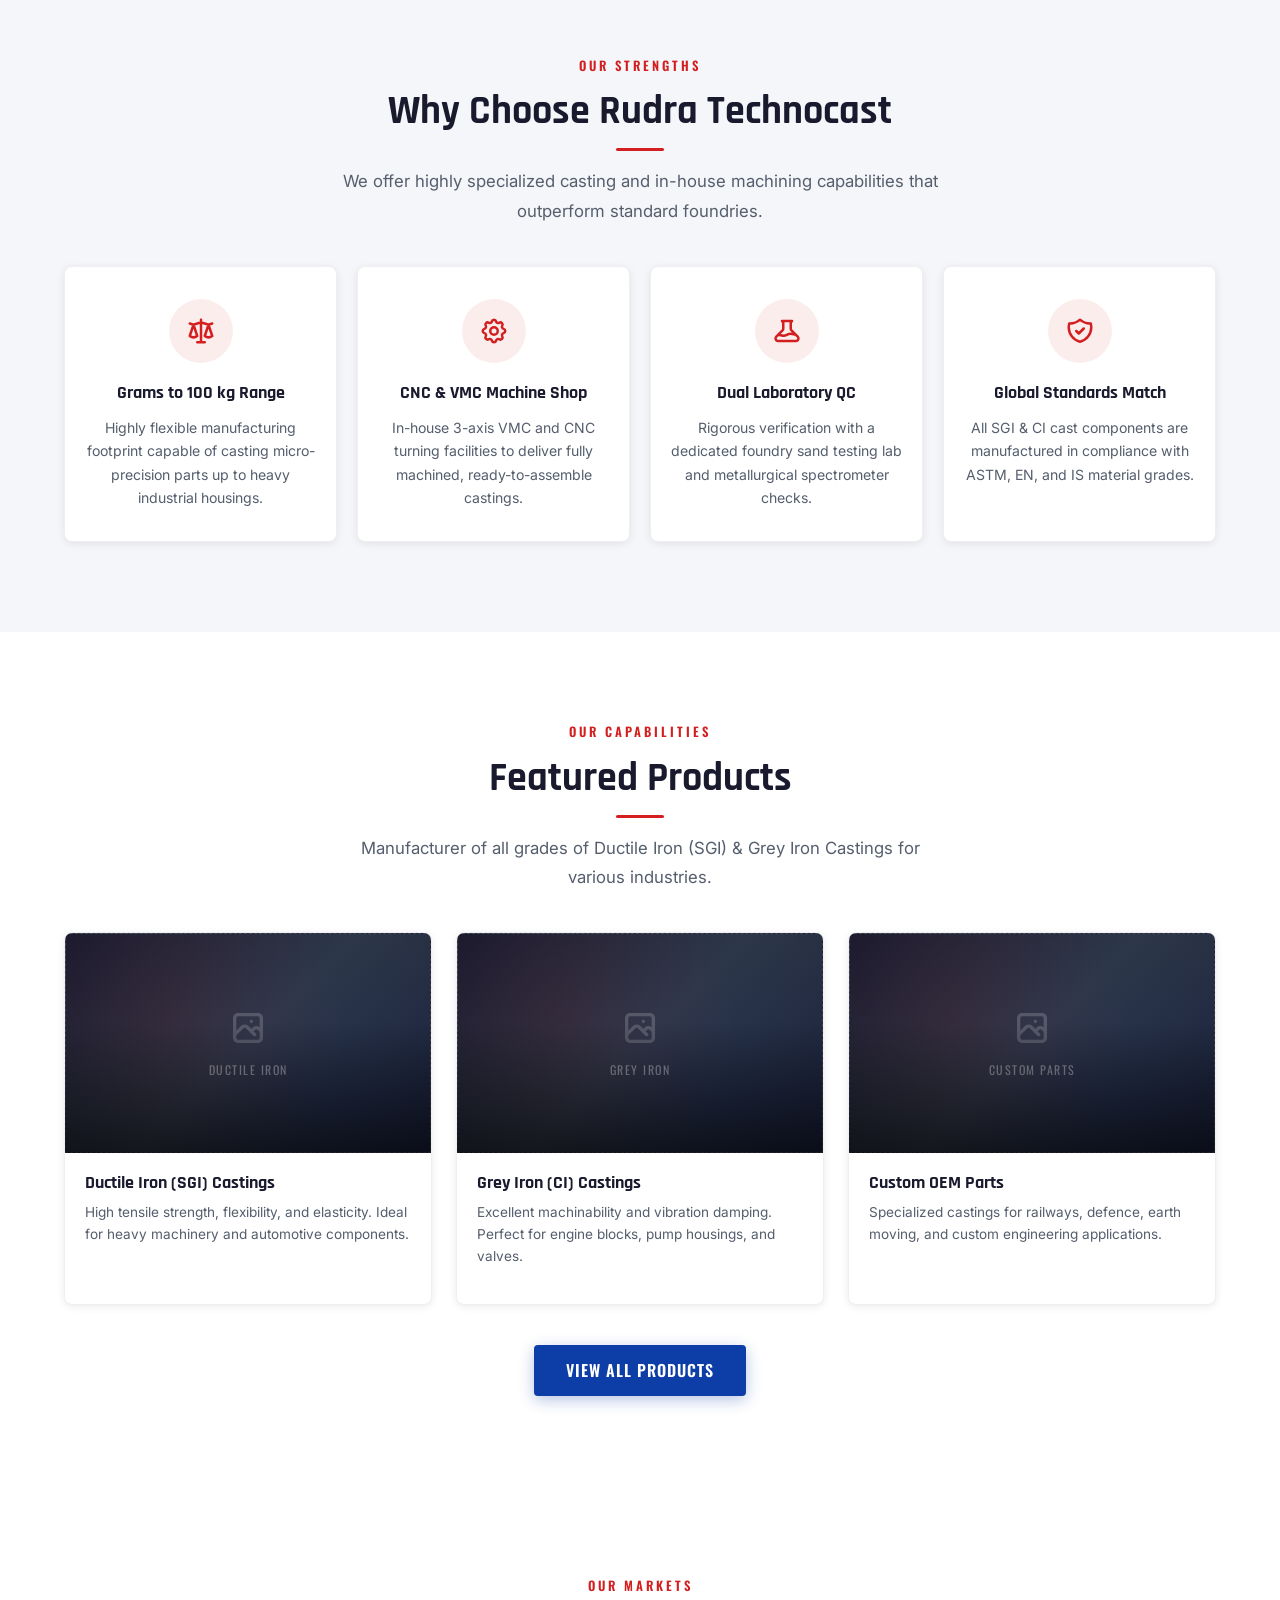
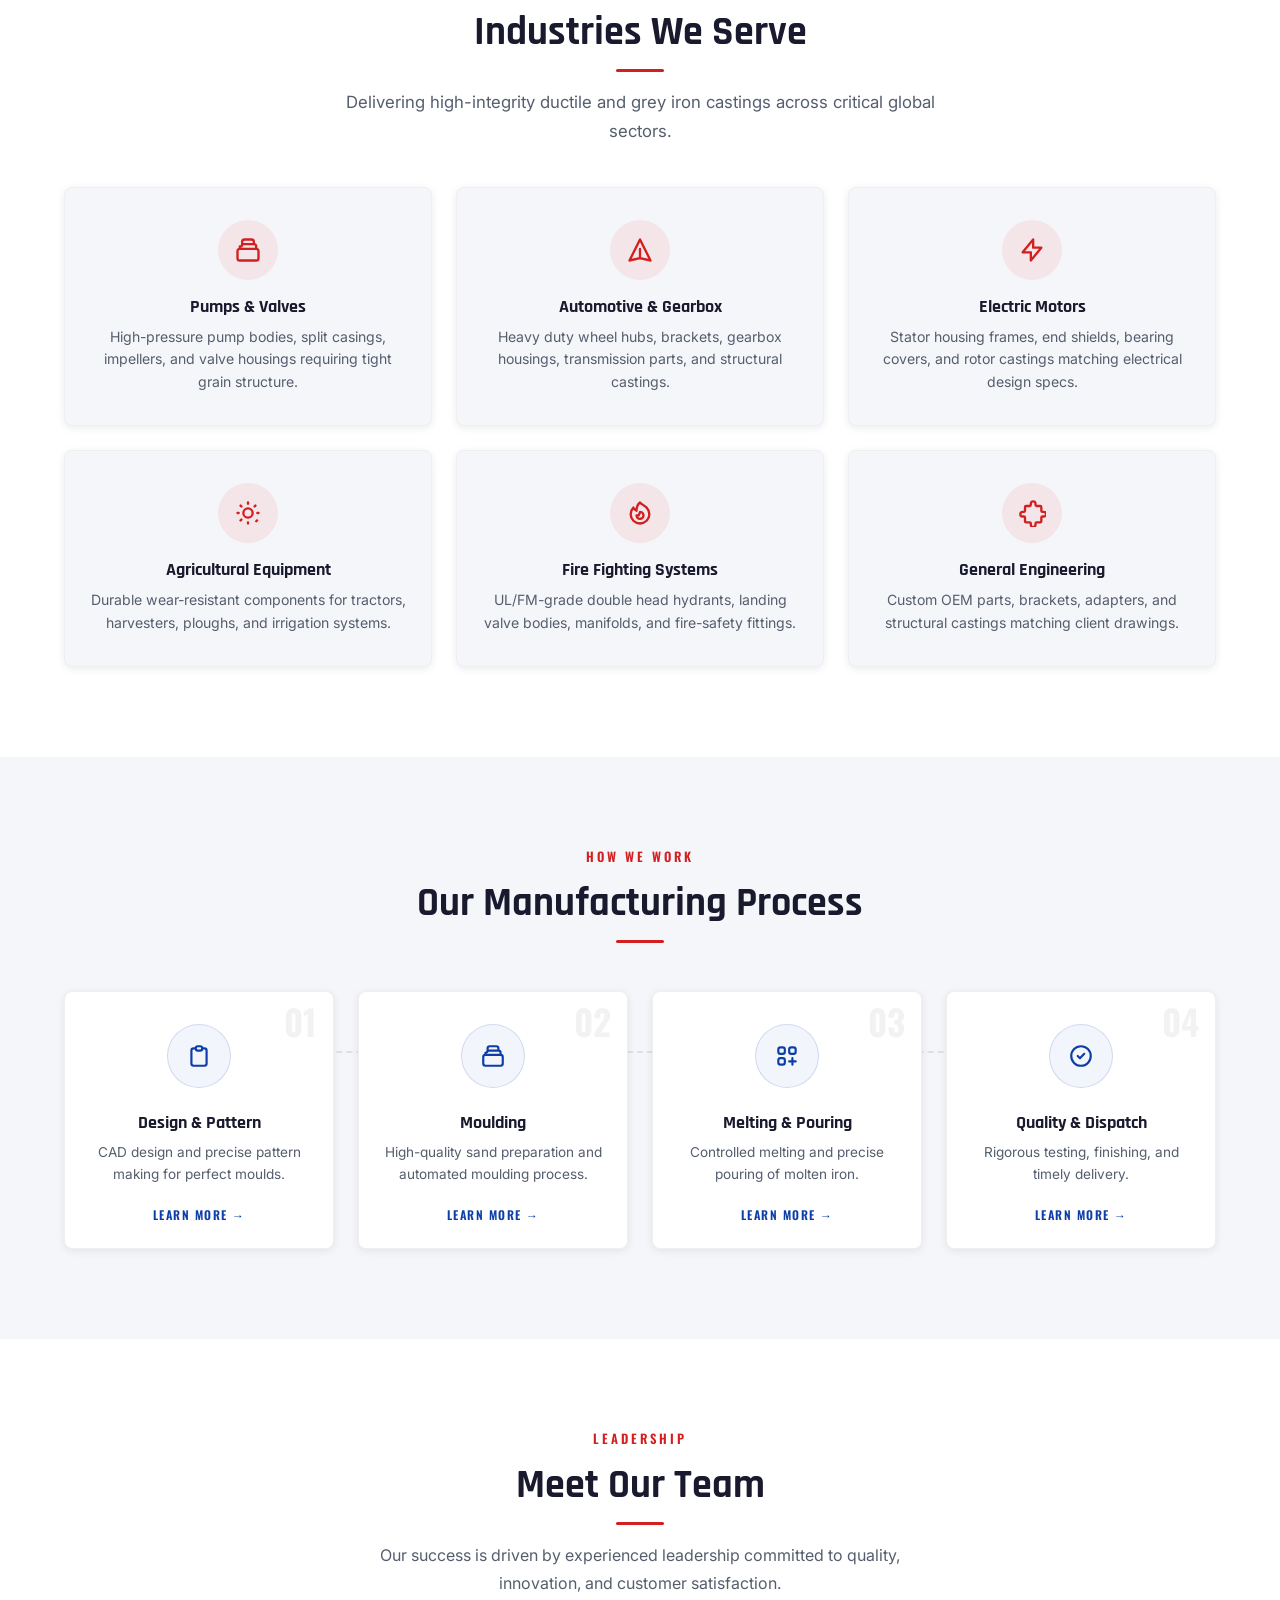
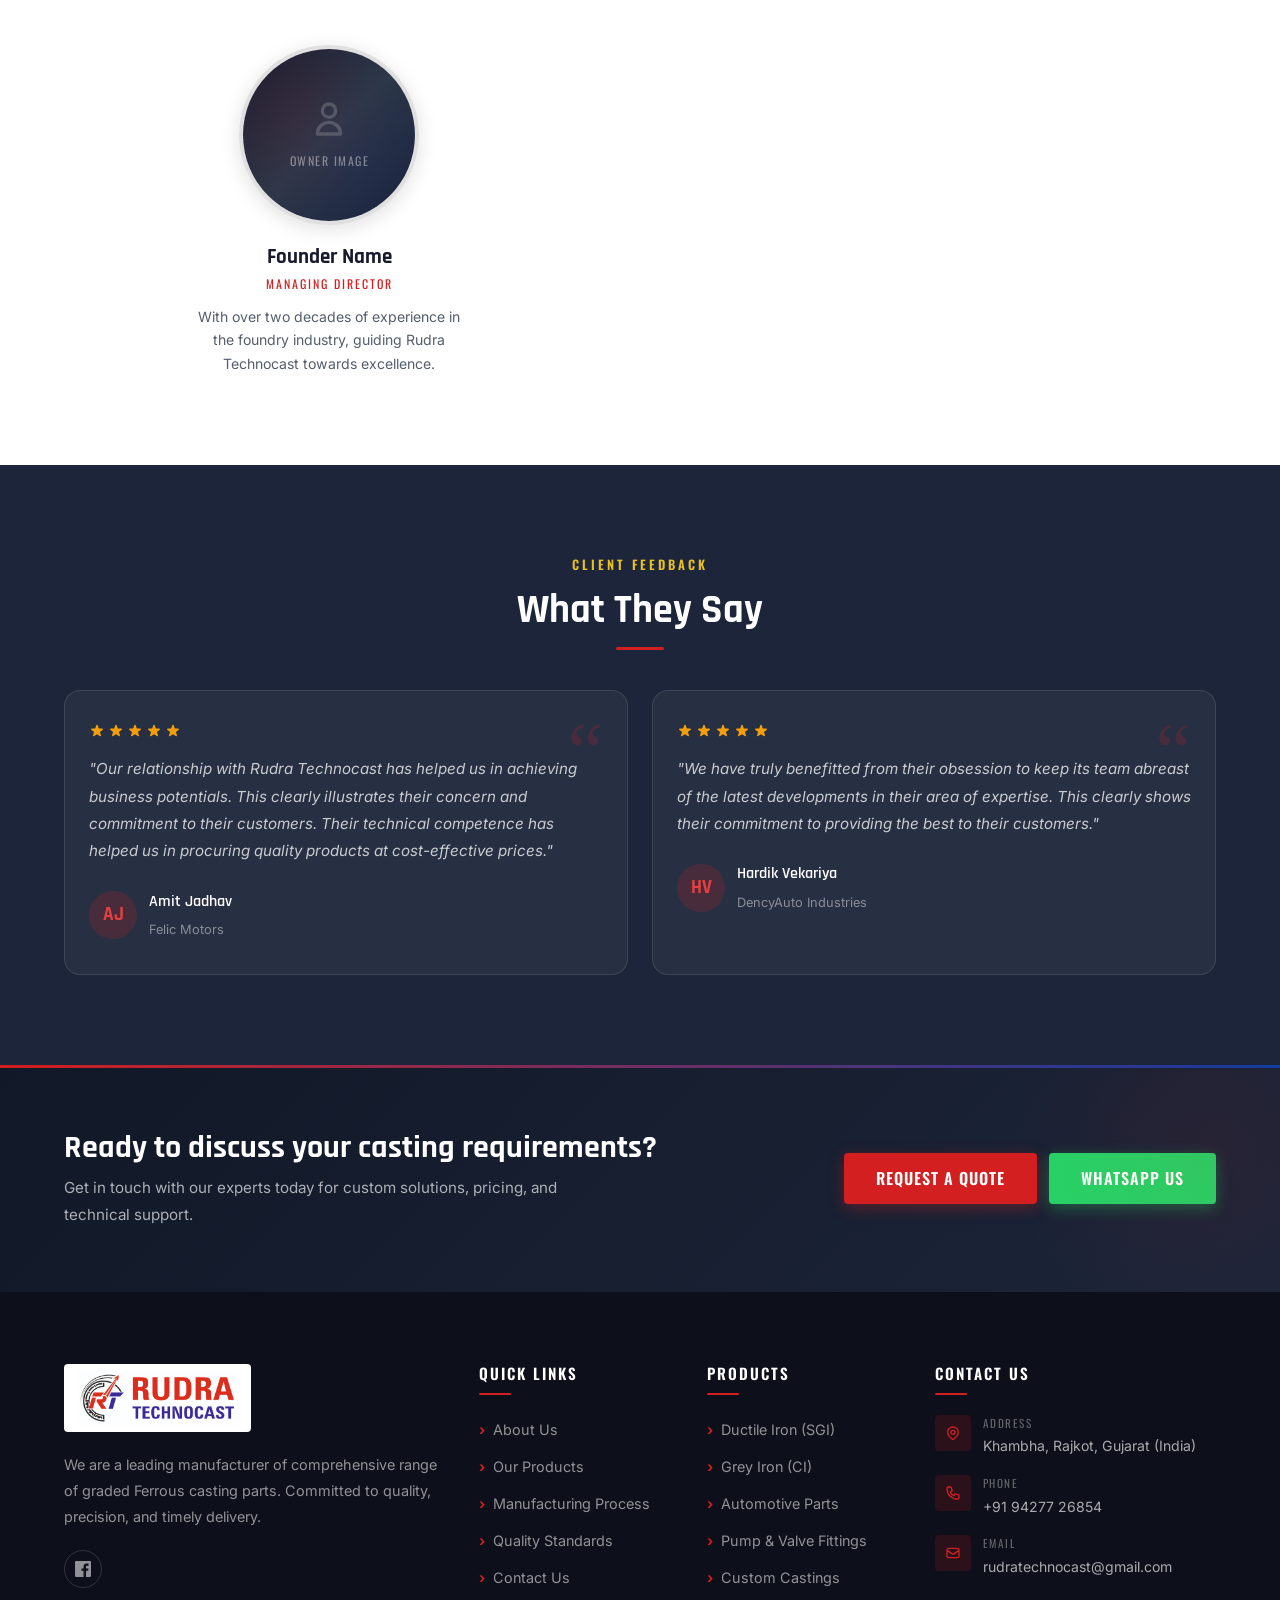
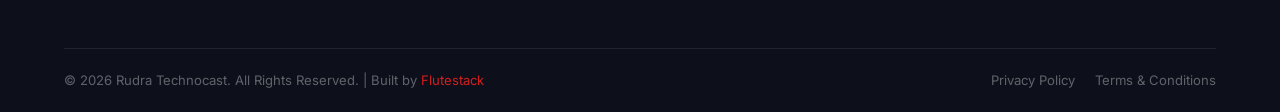
==== commit 2c1e2d17: "feat: update about page content with core competencies and add industry-served section styles" ====
--- a/index.html
+++ b/index.html
@@ -234,40 +234,40 @@
       <div class="text-center fade-in">
         <span class="section-label">Our Strengths</span>
         <h2 class="section-title center">Why Choose Rudra Technocast</h2>
-        <p class="section-subtitle center">We build partnerships based on our goal of being the best at delivering quality castings.</p>
+        <p class="section-subtitle center">We offer highly specialized casting and in-house machining capabilities that outperform standard foundries.</p>
       </div>
       
       <div class="why-us-grid">
         <div class="why-card fade-in" style="transition-delay: 0.1s">
           <div class="why-icon">
-            <svg xmlns="http://www.w3.org/2000/svg" fill="none" viewBox="0 0 24 24" stroke="currentColor" stroke-width="2"><path stroke-linecap="round" stroke-linejoin="round" d="M9 12l2 2 4-4M7.835 4.697a3.42 3.42 0 001.946-.806 3.42 3.42 0 014.438 0 3.42 3.42 0 001.946.806 3.42 3.42 0 013.138 3.138 3.42 3.42 0 00.806 1.946 3.42 3.42 0 010 4.438 3.42 3.42 0 00-.806 1.946 3.42 3.42 0 01-3.138 3.138 3.42 3.42 0 00-1.946.806 3.42 3.42 0 01-4.438 0 3.42 3.42 0 00-1.946-.806 3.42 3.42 0 01-3.138-3.138 3.42 3.42 0 00-.806-1.946 3.42 3.42 0 010-4.438 3.42 3.42 0 00.806-1.946 3.42 3.42 0 013.138-3.138z"/></svg>
-          </div>
-          <h4>High Quality Standards</h4>
-          <p>Stringent quality control at every stage ensuring flawless casting products.</p>
+            <svg xmlns="http://www.w3.org/2000/svg" fill="none" viewBox="0 0 24 24" stroke="currentColor" stroke-width="2"><path stroke-linecap="round" stroke-linejoin="round" d="M3 6l3 1m0 0l-3 9a5.002 5.002 0 006.001 0M6 7l3 9M6 7l6-2m6 2l3-1m-3 1l-3 9a5.002 5.002 0 006.001 0M18 7l3 9m-3-9l-6-2m0-2v2m0 16V5m0 16H9m3 0h3"/></svg>
+          </div>
+          <h4>Grams to 100 kg Range</h4>
+          <p>Highly flexible manufacturing footprint capable of casting micro-precision parts up to heavy industrial housings.</p>
         </div>
         
         <div class="why-card fade-in" style="transition-delay: 0.2s">
           <div class="why-icon">
-            <svg xmlns="http://www.w3.org/2000/svg" fill="none" viewBox="0 0 24 24" stroke="currentColor" stroke-width="2"><path stroke-linecap="round" stroke-linejoin="round" d="M12 8c-1.657 0-3 .895-3 2s1.343 2 3 2 3 .895 3 2-1.343 2-3 2m0-8c1.11 0 2.08.402 2.599 1M12 8V7m0 1v8m0 0v1m0-1c-1.11 0-2.08-.402-2.599-1M21 12a9 9 0 11-18 0 9 9 0 0118 0z"/></svg>
-          </div>
-          <h4>Cost Effective</h4>
-          <p>Optimized manufacturing processes delivering premium quality at competitive pricing.</p>
+            <svg xmlns="http://www.w3.org/2000/svg" fill="none" viewBox="0 0 24 24" stroke="currentColor" stroke-width="2"><path stroke-linecap="round" stroke-linejoin="round" d="M10.325 4.317c.426-1.756 2.924-1.756 3.35 0a1.724 1.724 0 002.573 1.066c1.543-.94 3.31.826 2.37 2.37a1.724 1.724 0 001.065 2.572c1.756.426 1.756 2.924 0 3.35a1.724 1.724 0 00-1.066 2.573c.94 1.543-.826 3.31-2.37 2.37a1.724 1.724 0 00-2.572 1.065c-.426 1.756-2.924 1.756-3.35 0a1.724 1.724 0 00-2.573-1.066c-1.543.94-3.31-.826-2.37-2.37a1.724 1.724 0 00-1.065-2.572c-1.756-.426-1.756-2.924 0-3.35a1.724 1.724 0 001.066-2.573c-.94-1.543.826-3.31 2.37-2.37.996.608 2.296.07 2.572-1.065z"/><path stroke-linecap="round" stroke-linejoin="round" d="M15 12a3 3 0 11-6 0 3 3 0 016 0z"/></svg>
+          </div>
+          <h4>CNC & VMC Machine Shop</h4>
+          <p>In-house 3-axis VMC and CNC turning facilities to deliver fully machined, ready-to-assemble castings.</p>
         </div>
         
         <div class="why-card fade-in" style="transition-delay: 0.3s">
           <div class="why-icon">
-            <svg xmlns="http://www.w3.org/2000/svg" fill="none" viewBox="0 0 24 24" stroke="currentColor" stroke-width="2"><path stroke-linecap="round" stroke-linejoin="round" d="M12 8v4l3 3m6-3a9 9 0 11-18 0 9 9 0 0118 0z"/></svg>
-          </div>
-          <h4>Timely Delivery</h4>
-          <p>Efficient production timelines ensuring your products reach you right on schedule.</p>
+            <svg xmlns="http://www.w3.org/2000/svg" fill="none" viewBox="0 0 24 24" stroke="currentColor" stroke-width="2"><path stroke-linecap="round" stroke-linejoin="round" d="M19.428 15.428a2 2 0 00-1.022-.547l-2.387-.477a6 6 0 00-3.86.517l-.318.158a6 6 0 01-3.86.517L6.05 15.21a2 2 0 00-1.806.547M8 4h8l-1 1v5.172a2 2 0 00.586 1.414l5 5c1.26 1.26.367 3.414-1.415 3.414H4.828c-1.782 0-2.674-2.154-1.414-3.414l5-5A2 2 0 009 10.172V5L8 4z"/></svg>
+          </div>
+          <h4>Dual Laboratory QC</h4>
+          <p>Rigorous verification with a dedicated foundry sand testing lab and metallurgical spectrometer checks.</p>
         </div>
         
         <div class="why-card fade-in" style="transition-delay: 0.4s">
           <div class="why-icon">
-            <svg xmlns="http://www.w3.org/2000/svg" fill="none" viewBox="0 0 24 24" stroke="currentColor" stroke-width="2"><path stroke-linecap="round" stroke-linejoin="round" d="M10.325 4.317c.426-1.756 2.924-1.756 3.35 0a1.724 1.724 0 002.573 1.066c1.543-.94 3.31.826 2.37 2.37a1.724 1.724 0 001.065 2.572c1.756.426 1.756 2.924 0 3.35a1.724 1.724 0 00-1.066 2.573c.94 1.543-.826 3.31-2.37 2.37a1.724 1.724 0 00-2.572 1.065c-.426 1.756-2.924 1.756-3.35 0a1.724 1.724 0 00-2.573-1.066c-1.543.94-3.31-.826-2.37-2.37a1.724 1.724 0 00-1.065-2.572c-1.756-.426-1.756-2.924 0-3.35a1.724 1.724 0 001.066-2.573c-.94-1.543.826-3.31 2.37-2.37.996.608 2.296.07 2.572-1.065z"/><path stroke-linecap="round" stroke-linejoin="round" d="M15 12a3 3 0 11-6 0 3 3 0 016 0z"/></svg>
-          </div>
-          <h4>Custom Solutions</h4>
-          <p>We manufacture customized parts as per customer drawings or physical samples.</p>
+            <svg xmlns="http://www.w3.org/2000/svg" fill="none" viewBox="0 0 24 24" stroke="currentColor" stroke-width="2"><path stroke-linecap="round" stroke-linejoin="round" d="M9 12l2 2 4-4m5.618-4.016A11.955 11.955 0 0112 2.944a11.955 11.955 0 01-8.618 3.04A12.02 12.02 0 003 9c0 5.591 3.824 10.29 9 11.622 5.176-1.332 9-6.03 9-11.622 0-1.042-.133-2.052-.382-3.016z"/></svg>
+          </div>
+          <h4>Global Standards Match</h4>
+          <p>All SGI & CI cast components are manufactured in compliance with ASTM, EN, and IS material grades.</p>
         </div>
       </div>
     </div>
@@ -328,6 +328,73 @@
       
       <div class="products-preview-cta fade-in">
         <a href="products.html" class="btn btn-secondary">View All Products</a>
+      </div>
+    </div>
+  </section>
+
+  <!-- Industries Served -->
+  <section class="section industries-served">
+    <div class="container">
+      <div class="text-center fade-in">
+        <span class="section-label">Our Markets</span>
+        <h2 class="section-title center">Industries We Serve</h2>
+        <p class="section-subtitle center">Delivering high-integrity ductile and grey iron castings across critical global sectors.</p>
+      </div>
+
+      <div class="industries-grid">
+        <!-- Pump & Valve -->
+        <div class="industry-card fade-in" style="transition-delay: 0.1s">
+          <div class="industry-icon">
+            <svg xmlns="http://www.w3.org/2000/svg" fill="none" viewBox="0 0 24 24" stroke="currentColor" stroke-width="2"><path stroke-linecap="round" stroke-linejoin="round" d="M19 11H5m14 0a2 2 0 012 2v6a2 2 0 01-2 2H5a2 2 0 01-2-2v-6a2 2 0 012-2m14 0V9a2 2 0 00-2-2M5 11V9a2 2 0 002-2m0 0V5a2 2 0 012-2h6a2 2 0 012 2v2M7 7h10"/></svg>
+          </div>
+          <h4>Pumps & Valves</h4>
+          <p>High-pressure pump bodies, split casings, impellers, and valve housings requiring tight grain structure.</p>
+        </div>
+
+        <!-- Automotive -->
+        <div class="industry-card fade-in" style="transition-delay: 0.2s">
+          <div class="industry-icon">
+            <svg xmlns="http://www.w3.org/2000/svg" fill="none" viewBox="0 0 24 24" stroke="currentColor" stroke-width="2"><path stroke-linecap="round" stroke-linejoin="round" d="M12 19l9 2-9-18-9 18 9-2zm0 0v-8"/></svg>
+          </div>
+          <h4>Automotive & Gearbox</h4>
+          <p>Heavy duty wheel hubs, brackets, gearbox housings, transmission parts, and structural castings.</p>
+        </div>
+
+        <!-- Electric Motors -->
+        <div class="industry-card fade-in" style="transition-delay: 0.3s">
+          <div class="industry-icon">
+            <svg xmlns="http://www.w3.org/2000/svg" fill="none" viewBox="0 0 24 24" stroke="currentColor" stroke-width="2"><path stroke-linecap="round" stroke-linejoin="round" d="M13 10V3L4 14h7v7l9-11h-7z"/></svg>
+          </div>
+          <h4>Electric Motors</h4>
+          <p>Stator housing frames, end shields, bearing covers, and rotor castings matching electrical design specs.</p>
+        </div>
+
+        <!-- Agriculture -->
+        <div class="industry-card fade-in" style="transition-delay: 0.4s">
+          <div class="industry-icon">
+            <svg xmlns="http://www.w3.org/2000/svg" fill="none" viewBox="0 0 24 24" stroke="currentColor" stroke-width="2"><path stroke-linecap="round" stroke-linejoin="round" d="M12 3v1m0 16v1m9-9h-1M4 12H3m15.364-6.364l-.707.707M6.343 17.657l-.707.707m0-12.728l.707.707m12.728 12.728l.707-.707M12 8a4 4 0 100 8 4 4 0 000-8z"/></svg>
+          </div>
+          <h4>Agricultural Equipment</h4>
+          <p>Durable wear-resistant components for tractors, harvesters, ploughs, and irrigation systems.</p>
+        </div>
+
+        <!-- Fire Safety -->
+        <div class="industry-card fade-in" style="transition-delay: 0.5s">
+          <div class="industry-icon">
+            <svg xmlns="http://www.w3.org/2000/svg" fill="none" viewBox="0 0 24 24" stroke="currentColor" stroke-width="2"><path stroke-linecap="round" stroke-linejoin="round" d="M17.657 18.657A8 8 0 016.343 7.343S7 9 9 10c0-2 .5-5 2.986-7C14 5 16.09 5.777 17.656 7.343A7.975 7.975 0 0120 13a7.975 7.975 0 01-2.343 5.657z"/><path stroke-linecap="round" stroke-linejoin="round" d="M9.879 16.121A3 3 0 1012.015 11L11 14H9c0 .768.293 1.536.879 2.121z"/></svg>
+          </div>
+          <h4>Fire Fighting Systems</h4>
+          <p>UL/FM-grade double head hydrants, landing valve bodies, manifolds, and fire-safety fittings.</p>
+        </div>
+
+        <!-- General Engineering -->
+        <div class="industry-card fade-in" style="transition-delay: 0.6s">
+          <div class="industry-icon">
+            <svg xmlns="http://www.w3.org/2000/svg" fill="none" viewBox="0 0 24 24" stroke="currentColor" stroke-width="2"><path stroke-linecap="round" stroke-linejoin="round" d="M11 4a2 2 0 114 0v1a1 1 0 001 1h3a1 1 0 011 1v3a1 1 0 001 1h1a2 2 0 110 4h-1a1 1 0 00-1 1v3a1 1 0 01-1 1h-3a1 1 0 00-1 1v1a2 2 0 11-4 0v-1a1 1 0 00-1-1H7a1 1 0 01-1-1v-3a1 1 0 00-1-1H4a2 2 0 110-4h1a1 1 0 001-1V7a1 1 0 011-1h3a1 1 0 001-1V4z"/></svg>
+          </div>
+          <h4>General Engineering</h4>
+          <p>Custom OEM parts, brackets, adapters, and structural castings matching client drawings.</p>
+        </div>
       </div>
     </div>
   </section>
--- a/css/pages/home.css
+++ b/css/pages/home.css
@@ -827,26 +827,99 @@
   fill: #F59E0B;
 }
 
+/* ── Industries Served ────────────────────────────────────── */
+.industries-served {
+  background: var(--white);
+}
+
+.industries-grid {
+  display: grid;
+  grid-template-columns: repeat(3, 1fr);
+  gap: var(--sp-6);
+  margin-top: var(--sp-10);
+}
+
+.industry-card {
+  background: var(--off-white);
+  border-radius: var(--r-md);
+  padding: var(--sp-8) var(--sp-6);
+  text-align: center;
+  box-shadow: var(--shadow-sm);
+  border: 1px solid var(--gray-100);
+  transition: all var(--tr-normal);
+  position: relative;
+  overflow: hidden;
+}
+
+.industry-card::before {
+  content: '';
+  position: absolute;
+  top: 0; left: 0; right: 0;
+  height: 3px;
+  background: linear-gradient(90deg, var(--red), var(--blue));
+  transform: scaleX(0);
+  transition: transform var(--tr-normal);
+}
+
+.industry-card:hover {
+  transform: translateY(-6px);
+  box-shadow: var(--shadow-lg);
+  background: var(--white);
+}
+
+.industry-card:hover::before {
+  transform: scaleX(1);
+}
+
+.industry-icon {
+  width: 60px; height: 60px;
+  border-radius: 50%;
+  background: rgba(211,31,31,.08);
+  display: flex; align-items: center; justify-content: center;
+  margin: 0 auto var(--sp-4);
+  transition: all var(--tr-normal);
+}
+
+.industry-card:hover .industry-icon {
+  background: var(--red);
+}
+
+.industry-icon svg {
+  width: 28px; height: 28px;
+  color: var(--red);
+  transition: color var(--tr-normal);
+}
+
+.industry-card:hover .industry-icon svg {
+  color: var(--white);
+}
+
+.industry-card h4 {
+  font-size: 1.15rem;
+  margin-bottom: var(--sp-2);
+  color: var(--text-primary);
+}
+
+.industry-card p {
+  font-size: 0.88rem;
+  line-height: 1.6;
+  color: var(--text-secondary);
+}
+
 /* ── Responsive Home ──────────────────────────────────────── */
 @media (max-width: 1023px) {
   .why-us-grid { grid-template-columns: repeat(2, 1fr); }
   .process-steps { grid-template-columns: repeat(2, 1fr); gap: var(--sp-6); }
   .process-steps::before { display: none; }
   .products-preview-grid { grid-template-columns: repeat(2, 1fr); }
-  .team-grid { grid-template-columns: repeat(2, 1fr); }
+  .industries-grid { grid-template-columns: repeat(2, 1fr); }
   
-  /* Tablet Spacings for Floating Card Stats Bar */
-  .hero {
-    height: calc(100svh - var(--header-h));
-    min-height: calc(580px - var(--header-h));
-  }
+  .hero-slide-content h2 { font-size: clamp(2.2rem, 6vw, 3.2rem); }
+  .hero-slide-content p { font-size: clamp(1rem, 2.5vw, 1.25rem); }
   .hero-slide .container {
-    padding-bottom: 220px !important; /* Extra breathing space for 2-row wrapped card stats bar */
+    padding-bottom: 210px !important;
   }
   .hero-controls {
-    bottom: 195px;
-  }
-  .hero-scroll-hint {
     bottom: 190px;
   }
   .stats-bar {
@@ -901,6 +974,7 @@
   .about-highlights { grid-template-columns: 1fr; }
   .why-us-grid { grid-template-columns: 1fr; }
   .products-preview-grid { grid-template-columns: 1fr; }
+  .industries-grid { grid-template-columns: 1fr; }
   .process-steps { grid-template-columns: 1fr; }
   .team-grid { grid-template-columns: 1fr; }
   .testimonial-grid { grid-template-columns: 1fr; }
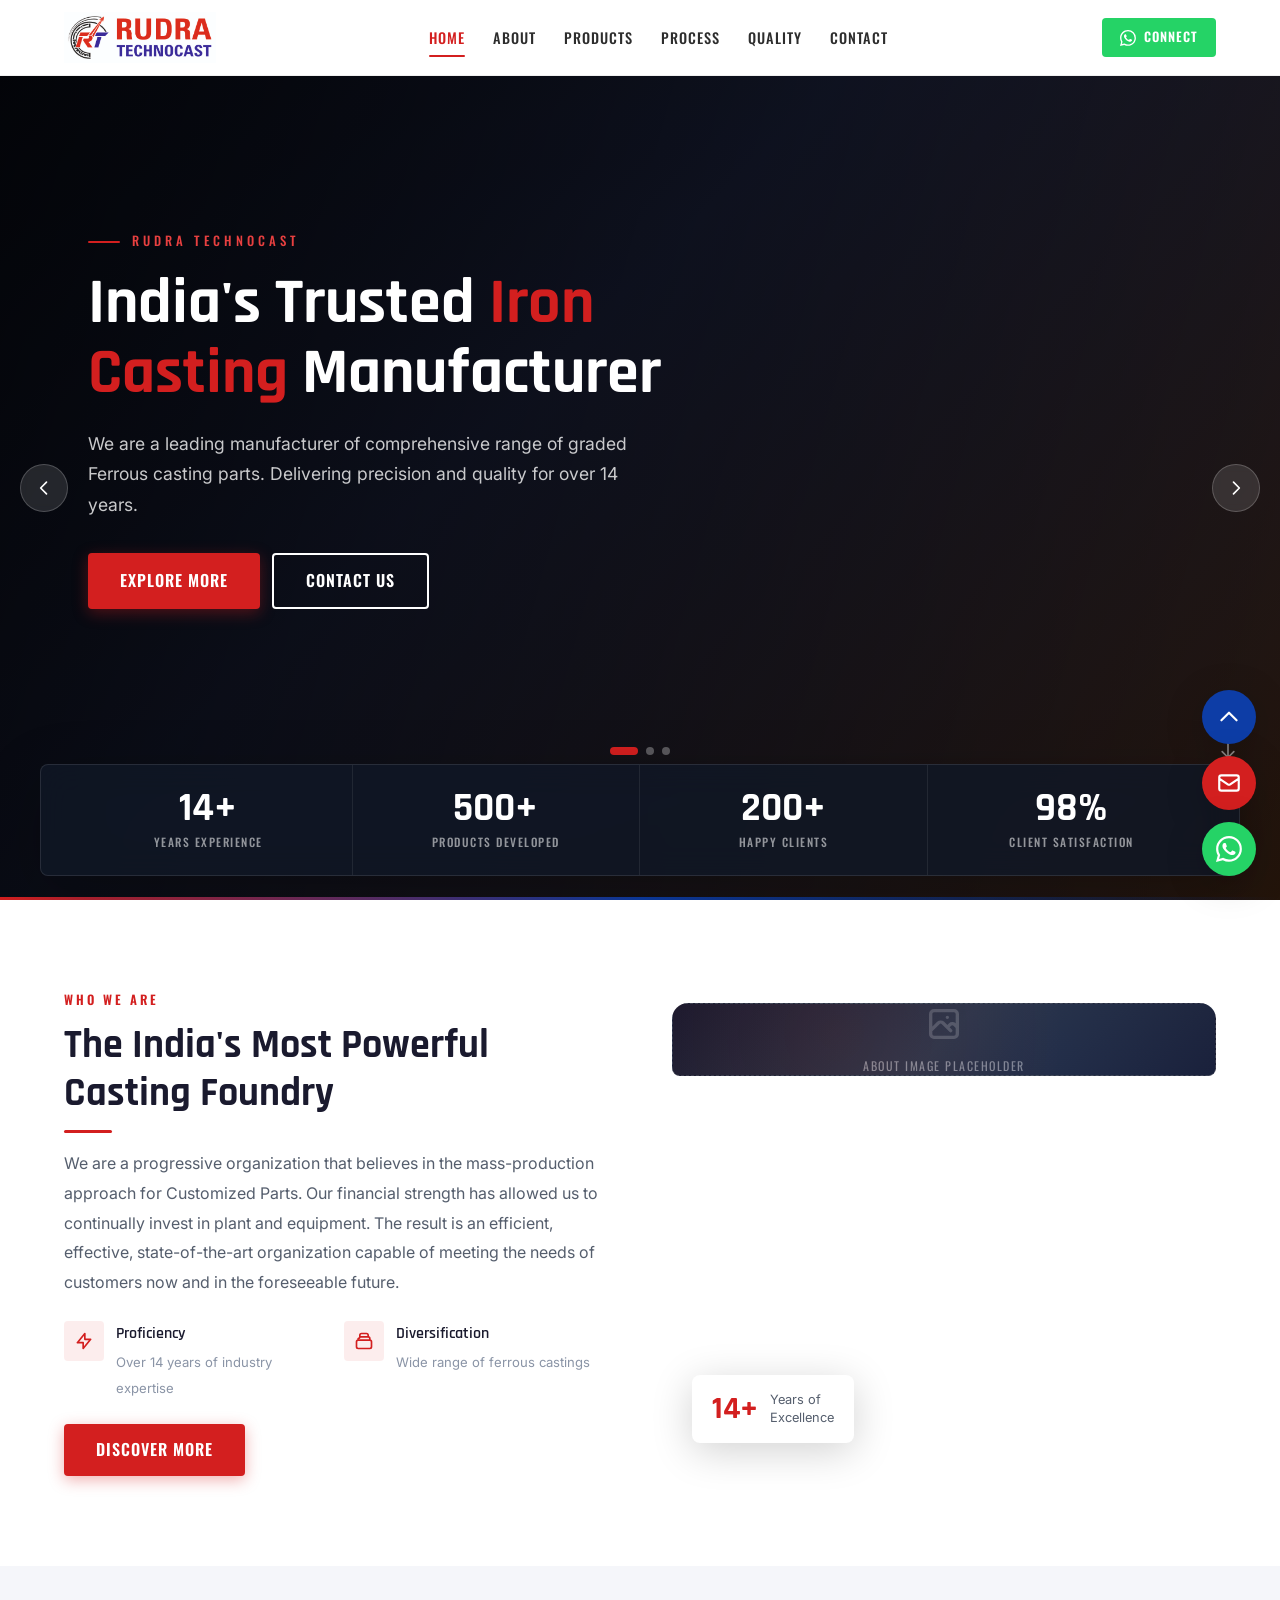
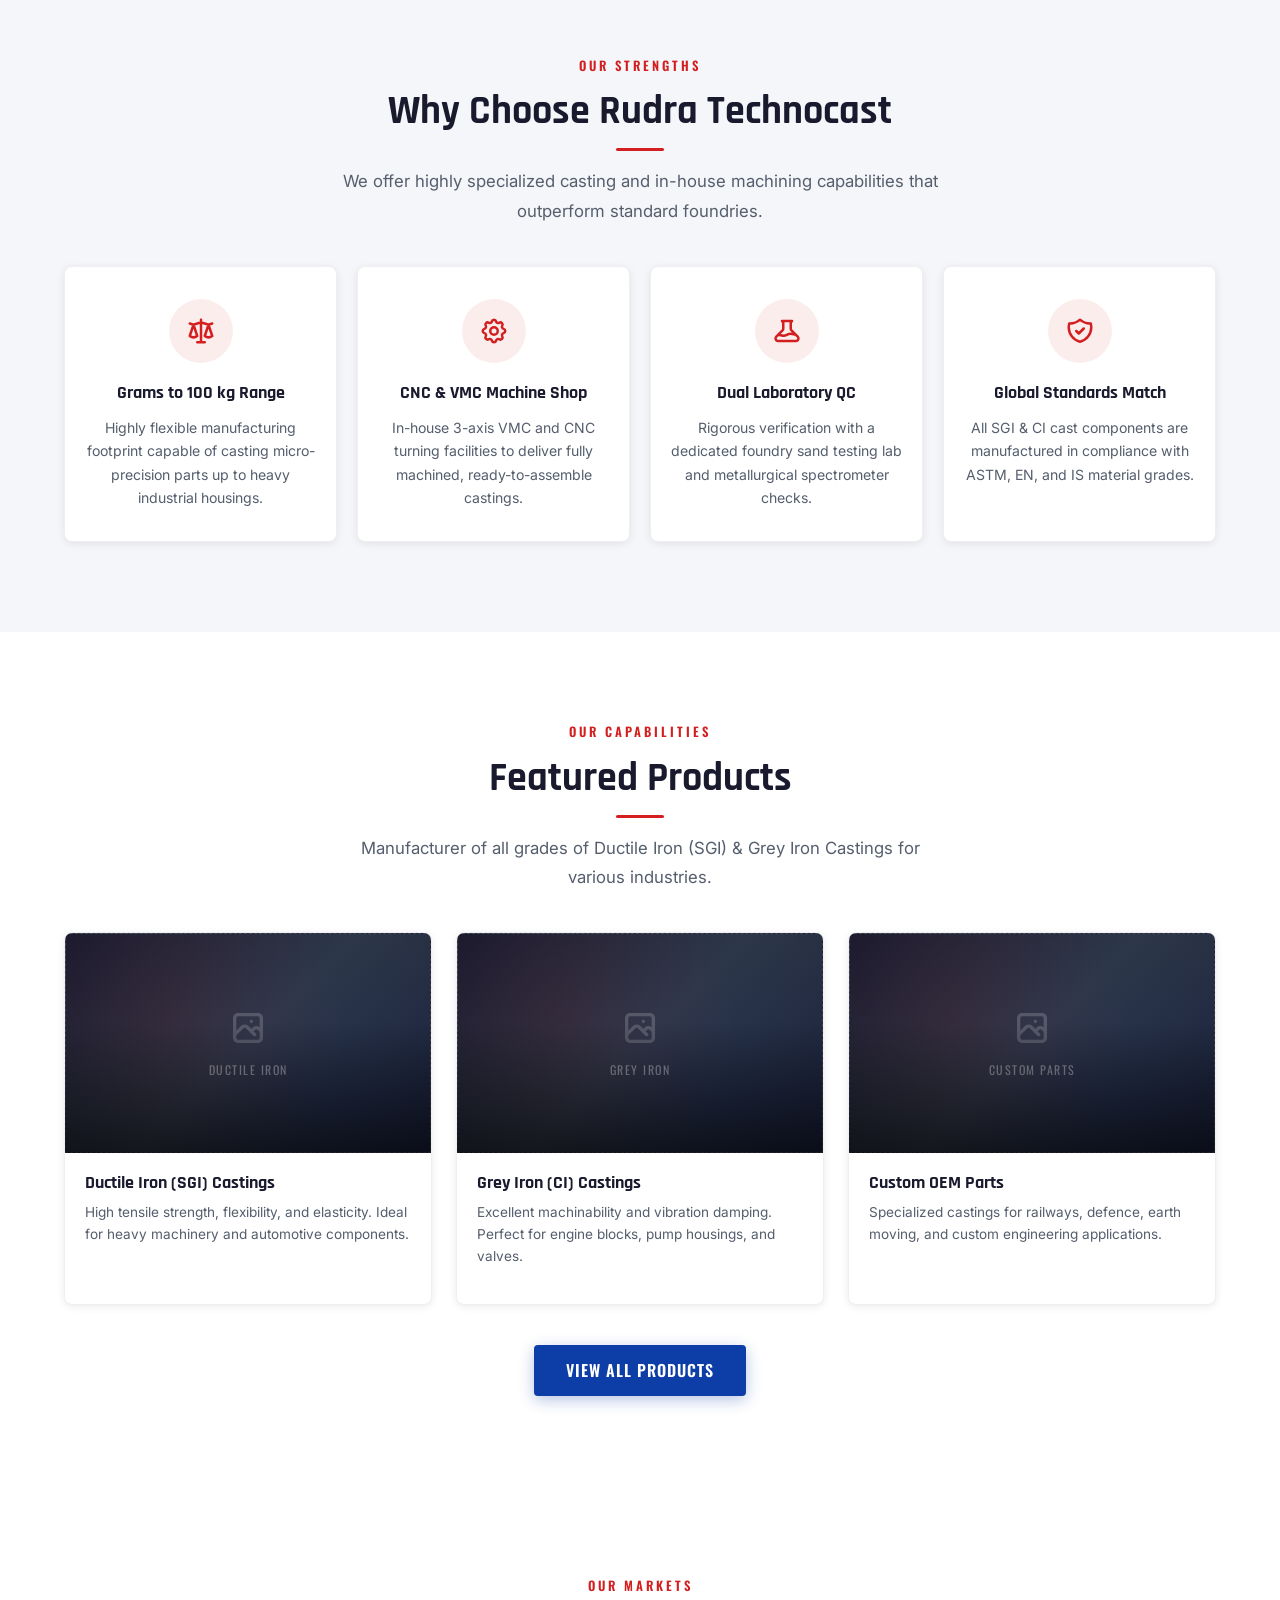
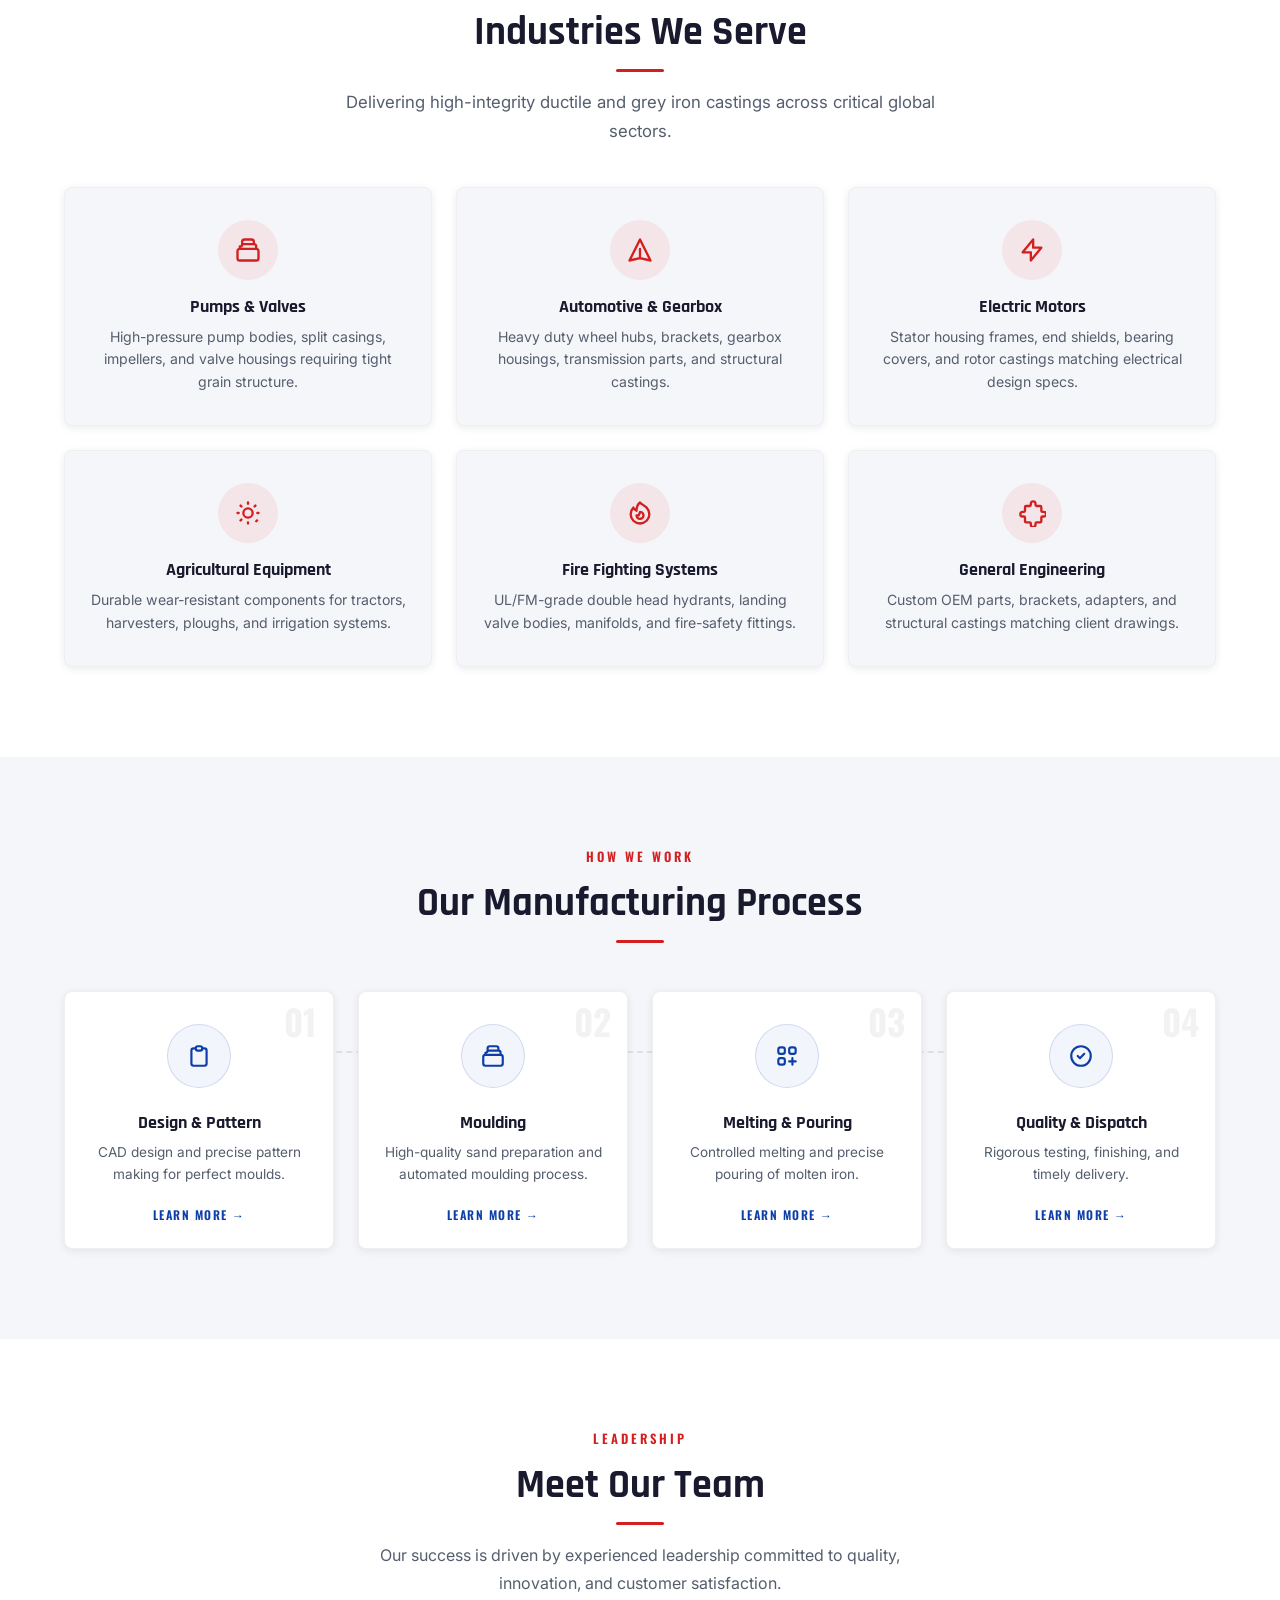
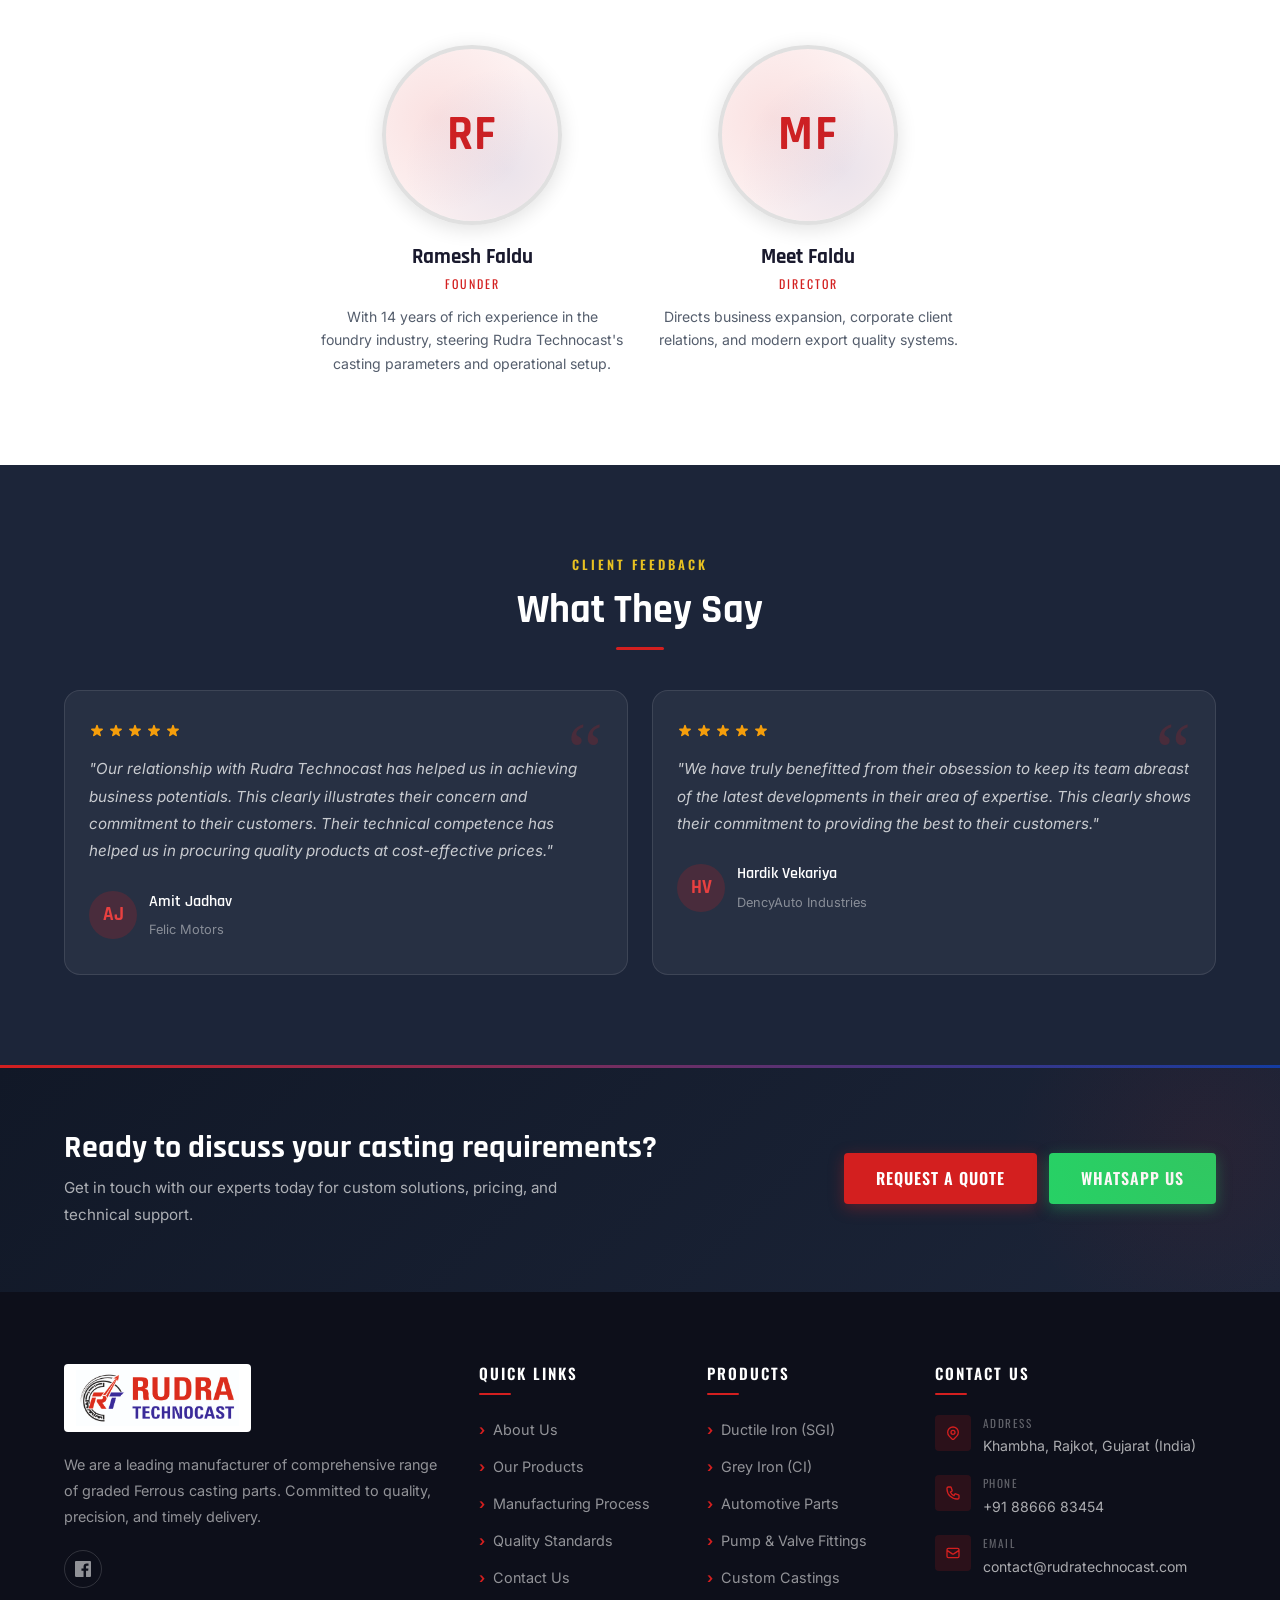
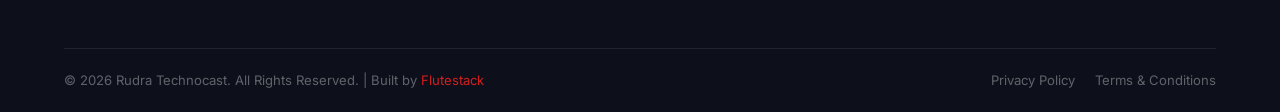
==== commit 6f6d69bc: "feat: enhance SEO with meta tags, structured data, and sitemap while updating contact information" ====
--- a/index.html
+++ b/index.html
@@ -5,11 +5,71 @@
   <meta name="viewport" content="width=device-width, initial-scale=1.0">
   <title>Rudra Technocast | Iron Casting Manufacturer</title>
   <meta name="description" content="India's Trusted Iron Casting Manufacturer. Specializing in Ductile Iron & Grey Iron castings for automotive, pumps, valves, and industrial applications.">
+  <meta name="robots" content="index, follow, max-image-preview:large, max-snippet:-1, max-video-preview:-1">
+  <link rel="canonical" href="https://rudratechnocast.com/">
+  
+  <!-- Open Graph / Facebook -->
+  <meta property="og:type" content="website">
+  <meta property="og:title" content="Rudra Technocast | Iron Casting Manufacturer">
+  <meta property="og:description" content="India's Trusted Iron Casting Manufacturer. Specializing in Ductile Iron & Grey Iron castings for automotive, pumps, valves, and industrial applications.">
+  <meta property="og:url" content="https://rudratechnocast.com/">
+  <meta property="og:image" content="https://rudratechnocast.com/RT%20LOGO.jpg.jpeg">
+  <meta property="og:site_name" content="Rudra Technocast">
+
+  <!-- Twitter -->
+  <meta name="twitter:card" content="summary_large_image">
+  <meta name="twitter:title" content="Rudra Technocast | Iron Casting Manufacturer">
+  <meta name="twitter:description" content="India's Trusted Iron Casting Manufacturer. Specializing in Ductile Iron & Grey Iron castings for automotive, pumps, valves, and industrial applications.">
+  <meta name="twitter:image" content="https://rudratechnocast.com/RT%20LOGO.jpg.jpeg">
+
   <link rel="stylesheet" href="css/style.css">
   <link rel="stylesheet" href="css/header.css">
   <link rel="stylesheet" href="css/footer.css">
   <link rel="stylesheet" href="css/pages/home.css">
   <link rel="icon" type="image/png" href="favicon.png">
+
+  <!-- Structured Data (JSON-LD) -->
+  <script type="application/ld+json">
+  {
+    "@context": "https://schema.org",
+    "@type": "IndustrialBusiness",
+    "name": "Rudra Technocast",
+    "description": "India's Trusted Iron Casting Manufacturer. Specializing in Ductile Iron & Grey Iron castings for automotive, pumps, valves, and industrial applications.",
+    "url": "https://rudratechnocast.com/",
+    "logo": "https://rudratechnocast.com/RT%20LOGO.jpg.jpeg",
+    "image": "https://rudratechnocast.com/RT%20LOGO.jpg.jpeg",
+    "telephone": "+918866683454",
+    "email": "contact@rudratechnocast.com",
+    "address": {
+      "@type": "PostalAddress",
+      "streetAddress": "Khambha",
+      "addressLocality": "Lodhika, Rajkot",
+      "addressRegion": "Gujarat",
+      "addressCountry": "India"
+    },
+    "geo": {
+      "@type": "GeoCoordinates",
+      "latitude": 22.2736,
+      "longitude": 70.6699
+    },
+    "openingHoursSpecification": {
+      "@type": "OpeningHoursSpecification",
+      "dayOfWeek": [
+        "Monday",
+        "Tuesday",
+        "Wednesday",
+        "Thursday",
+        "Friday",
+        "Saturday"
+      ],
+      "opens": "08:00",
+      "closes": "18:00"
+    },
+    "sameAs": [
+      "https://www.facebook.com/rudratechnocast"
+    ]
+  }
+  </script>
 </head>
 <body>
 
@@ -37,7 +97,7 @@
       <a href="contact.html">Contact</a>
     </nav>
     <div class="sidebar-footer">
-      <a href="https://wa.me/919427726854" class="btn btn-whatsapp" target="_blank" rel="noopener">
+      <a href="https://wa.me/918866683454" class="btn btn-whatsapp" target="_blank" rel="noopener">
         <svg xmlns="http://www.w3.org/2000/svg" width="18" height="18" fill="currentColor" viewBox="0 0 16 16">
           <path d="M13.601 2.326A7.85 7.85 0 0 0 7.994 0C3.627 0 .068 3.558.064 7.926c0 1.399.366 2.76 1.057 3.965L0 16l4.204-1.102a7.9 7.9 0 0 0 3.79.965h.004c4.368 0 7.926-3.558 7.93-7.93A7.9 7.9 0 0 0 13.6 2.326zM7.994 14.521a6.6 6.6 0 0 1-3.356-.92l-.24-.144-2.494.654.666-2.433-.156-.251a6.56 6.56 0 0 1-1.007-3.505c0-3.626 2.957-6.584 6.591-6.584a6.56 6.56 0 0 1 4.66 1.931 6.56 6.56 0 0 1 1.928 4.66c-.004 3.639-2.961 6.592-6.592 6.592m3.615-4.934c-.197-.099-1.17-.578-1.353-.646-.182-.065-.315-.099-.445.099-.133.197-.513.646-.627.775-.114.133-.232.148-.43.05-.197-.1-.836-.308-1.592-.985-.59-.525-.985-1.175-1.103-1.372-.114-.198-.011-.304.088-.403.087-.088.197-.232.296-.346.1-.114.133-.198.198-.33.065-.134.034-.248-.015-.347-.05-.099-.445-1.076-.612-1.47-.16-.389-.323-.335-.445-.34-.114-.007-.247-.007-.38-.007a.73.73 0 0 0-.529.247c-.182.198-.691.677-.691 1.654s.71 1.916.81 2.049c.098.133 1.394 2.132 3.383 2.992.47.205.84.326 1.129.418.475.152.904.129 1.246.08.38-.058 1.171-.48 1.338-.943.164-.464.164-.86.114-.943-.049-.084-.182-.133-.38-.232z"/>
         </svg>
@@ -63,7 +123,7 @@
       </nav>
 
       <div class="header-cta">
-        <a href="https://wa.me/919427726854" class="header-wa-btn" target="_blank" rel="noopener">
+        <a href="https://wa.me/918866683454" class="header-wa-btn" target="_blank" rel="noopener">
           <svg xmlns="http://www.w3.org/2000/svg" fill="currentColor" viewBox="0 0 16 16">
             <path d="M13.601 2.326A7.85 7.85 0 0 0 7.994 0C3.627 0 .068 3.558.064 7.926c0 1.399.366 2.76 1.057 3.965L0 16l4.204-1.102a7.9 7.9 0 0 0 3.79.965h.004c4.368 0 7.926-3.558 7.93-7.93A7.9 7.9 0 0 0 13.6 2.326zM7.994 14.521a6.6 6.6 0 0 1-3.356-.92l-.24-.144-2.494.654.666-2.433-.156-.251a6.56 6.56 0 0 1-1.007-3.505c0-3.626 2.957-6.584 6.591-6.584a6.56 6.56 0 0 1 4.66 1.931 6.56 6.56 0 0 1 1.928 4.66c-.004 3.639-2.961 6.592-6.592 6.592m3.615-4.934c-.197-.099-1.17-.578-1.353-.646-.182-.065-.315-.099-.445.099-.133.197-.513.646-.627.775-.114.133-.232.148-.43.05-.197-.1-.836-.308-1.592-.985-.59-.525-.985-1.175-1.103-1.372-.114-.198-.011-.304.088-.403.087-.088.197-.232.296-.346.1-.114.133-.198.198-.33.065-.134.034-.248-.015-.347-.05-.099-.445-1.076-.612-1.47-.16-.389-.323-.335-.445-.34-.114-.007-.247-.007-.38-.007a.73.73 0 0 0-.529.247c-.182.198-.691.677-.691 1.654s.71 1.916.81 2.049c.098.133 1.394 2.132 3.383 2.992.47.205.84.326 1.129.418.475.152.904.129 1.246.08.38-.058 1.171-.48 1.338-.943.164-.464.164-.86.114-.943-.049-.084-.182-.133-.38-.232z"/>
           </svg>
@@ -464,20 +524,30 @@
         <p>Our success is driven by experienced leadership committed to quality, innovation, and customer satisfaction.</p>
       </div>
       
-      <div class="team-grid">
+      <div class="team-grid team-grid-2">
+        <!-- Ramesh Faldu -->
         <div class="team-card fade-in" style="transition-delay: 0.1s">
           <div class="team-photo-wrap">
-            <!-- Add owner image here later -->
-            <div class="img-placeholder">
-              <svg xmlns="http://www.w3.org/2000/svg" fill="none" viewBox="0 0 24 24" stroke="currentColor" stroke-width="2"><path stroke-linecap="round" stroke-linejoin="round" d="M16 7a4 4 0 11-8 0 4 4 0 018 0zM12 14a7 7 0 00-7 7h14a7 7 0 00-7-7z"/></svg>
-              Owner Image
-            </div>
-          </div>
-          <h4 class="team-name">Founder Name</h4>
-          <span class="team-role">Managing Director</span>
-          <p>With over two decades of experience in the foundry industry, guiding Rudra Technocast towards excellence.</p>
-        </div>
-        <!-- Add more team members as needed -->
+            <div class="img-placeholder" style="background: rgba(211,31,31,0.06); color: var(--red); display: flex; align-items: center; justify-content: center; font-family: var(--font-heading); font-size: 3rem; font-weight: 800;">
+              RF
+            </div>
+          </div>
+          <h4 class="team-name">Ramesh Faldu</h4>
+          <span class="team-role">Founder</span>
+          <p>With 14 years of rich experience in the foundry industry, steering Rudra Technocast's casting parameters and operational setup.</p>
+        </div>
+
+        <!-- Meet Faldu -->
+        <div class="team-card fade-in" style="transition-delay: 0.2s">
+          <div class="team-photo-wrap">
+            <div class="img-placeholder" style="background: rgba(211,31,31,0.06); color: var(--red); display: flex; align-items: center; justify-content: center; font-family: var(--font-heading); font-size: 3rem; font-weight: 800;">
+              MF
+            </div>
+          </div>
+          <h4 class="team-name">Meet Faldu</h4>
+          <span class="team-role">Director</span>
+          <p>Directs business expansion, corporate client relations, and modern export quality systems.</p>
+        </div>
       </div>
     </div>
   </section>
@@ -539,7 +609,7 @@
       </div>
       <div class="cta-strip-btns">
         <a href="contact.html" class="btn btn-primary">Request a Quote</a>
-        <a href="https://wa.me/919427726854" class="btn btn-whatsapp" target="_blank" rel="noopener">WhatsApp Us</a>
+        <a href="https://wa.me/918866683454" class="btn btn-whatsapp" target="_blank" rel="noopener">WhatsApp Us</a>
       </div>
     </div>
   </section>
@@ -596,14 +666,14 @@
               <div class="icon"><svg xmlns="http://www.w3.org/2000/svg" fill="none" viewBox="0 0 24 24" stroke="currentColor" stroke-width="2"><path stroke-linecap="round" stroke-linejoin="round" d="M3 5a2 2 0 012-2h3.28a1 1 0 01.948.684l1.498 4.493a1 1 0 01-.502 1.21l-2.257 1.13a11.042 11.042 0 005.516 5.516l1.13-2.257a1 1 0 011.21-.502l4.493 1.498a1 1 0 01.684.949V19a2 2 0 01-2 2h-1C9.716 21 3 14.284 3 6V5z"/></svg></div>
               <div class="info">
                 <span class="label">Phone</span>
-                <a href="tel:+919427726854">+91 94277 26854</a>
+                <a href="tel:+918866683454">+91 88666 83454</a>
               </div>
             </div>
             <div class="footer-contact-item">
               <div class="icon"><svg xmlns="http://www.w3.org/2000/svg" fill="none" viewBox="0 0 24 24" stroke="currentColor" stroke-width="2"><path stroke-linecap="round" stroke-linejoin="round" d="M3 8l7.89 5.26a2 2 0 002.22 0L21 8M5 19h14a2 2 0 002-2V7a2 2 0 00-2-2H5a2 2 0 00-2 2v10a2 2 0 002 2z"/></svg></div>
               <div class="info">
                 <span class="label">Email</span>
-                <a href="mailto:rudratechnocast@gmail.com">rudratechnocast@gmail.com</a>
+                <a href="mailto:contact@rudratechnocast.com">contact@rudratechnocast.com</a>
               </div>
             </div>
           </div>
@@ -625,10 +695,10 @@
     <button id="float-top" class="float-btn float-top" aria-label="Back to top" data-tip="Back to top">
       <svg xmlns="http://www.w3.org/2000/svg" fill="none" viewBox="0 0 24 24" stroke="currentColor" stroke-width="2"><path stroke-linecap="round" stroke-linejoin="round" d="M5 15l7-7 7 7"/></svg>
     </button>
-    <a href="mailto:rudratechnocast@gmail.com" class="float-btn float-email" aria-label="Email us" data-tip="Email Us">
+    <a href="mailto:contact@rudratechnocast.com" class="float-btn float-email" aria-label="Email us" data-tip="Email Us">
       <svg xmlns="http://www.w3.org/2000/svg" fill="none" viewBox="0 0 24 24" stroke="currentColor" stroke-width="2"><path stroke-linecap="round" stroke-linejoin="round" d="M3 8l7.89 5.26a2 2 0 002.22 0L21 8M5 19h14a2 2 0 002-2V7a2 2 0 00-2-2H5a2 2 0 00-2 2v10a2 2 0 002 2z"/></svg>
     </a>
-    <a href="https://wa.me/919427726854" class="float-btn float-wa" target="_blank" rel="noopener" aria-label="WhatsApp us" data-tip="WhatsApp Us">
+    <a href="https://wa.me/918866683454" class="float-btn float-wa" target="_blank" rel="noopener" aria-label="WhatsApp us" data-tip="WhatsApp Us">
       <svg xmlns="http://www.w3.org/2000/svg" fill="currentColor" viewBox="0 0 16 16"><path d="M13.601 2.326A7.85 7.85 0 0 0 7.994 0C3.627 0 .068 3.558.064 7.926c0 1.399.366 2.76 1.057 3.965L0 16l4.204-1.102a7.9 7.9 0 0 0 3.79.965h.004c4.368 0 7.926-3.558 7.93-7.93A7.9 7.9 0 0 0 13.6 2.326zM7.994 14.521a6.6 6.6 0 0 1-3.356-.92l-.24-.144-2.494.654.666-2.433-.156-.251a6.56 6.56 0 0 1-1.007-3.505c0-3.626 2.957-6.584 6.591-6.584a6.56 6.56 0 0 1 4.66 1.931 6.56 6.56 0 0 1 1.928 4.66c-.004 3.639-2.961 6.592-6.592 6.592m3.615-4.934c-.197-.099-1.17-.578-1.353-.646-.182-.065-.315-.099-.445.099-.133.197-.513.646-.627.775-.114.133-.232.148-.43.05-.197-.1-.836-.308-1.592-.985-.59-.525-.985-1.175-1.103-1.372-.114-.198-.011-.304.088-.403.087-.088.197-.232.296-.346.1-.114.133-.198.198-.33.065-.134.034-.248-.015-.347-.05-.099-.445-1.076-.612-1.47-.16-.389-.323-.335-.445-.34-.114-.007-.247-.007-.38-.007a.73.73 0 0 0-.529.247c-.182.198-.691.677-.691 1.654s.71 1.916.81 2.049c.098.133 1.394 2.132 3.383 2.992.47.205.84.326 1.129.418.475.152.904.129 1.246.08.38-.058 1.171-.48 1.338-.943.164-.464.164-.86.114-.943-.049-.084-.182-.133-.38-.232z"/></svg>
     </a>
   </div>
--- a/css/pages/home.css
+++ b/css/pages/home.css
@@ -684,6 +684,11 @@
   margin: 0 auto;
 }
 
+.team-grid.team-grid-2 {
+  grid-template-columns: repeat(2, 1fr);
+  max-width: 640px;
+}
+
 .team-card {
   text-align: center;
 }
@@ -976,6 +981,6 @@
   .products-preview-grid { grid-template-columns: 1fr; }
   .industries-grid { grid-template-columns: 1fr; }
   .process-steps { grid-template-columns: 1fr; }
-  .team-grid { grid-template-columns: 1fr; }
+  .team-grid, .team-grid.team-grid-2 { grid-template-columns: 1fr; }
   .testimonial-grid { grid-template-columns: 1fr; }
 }
